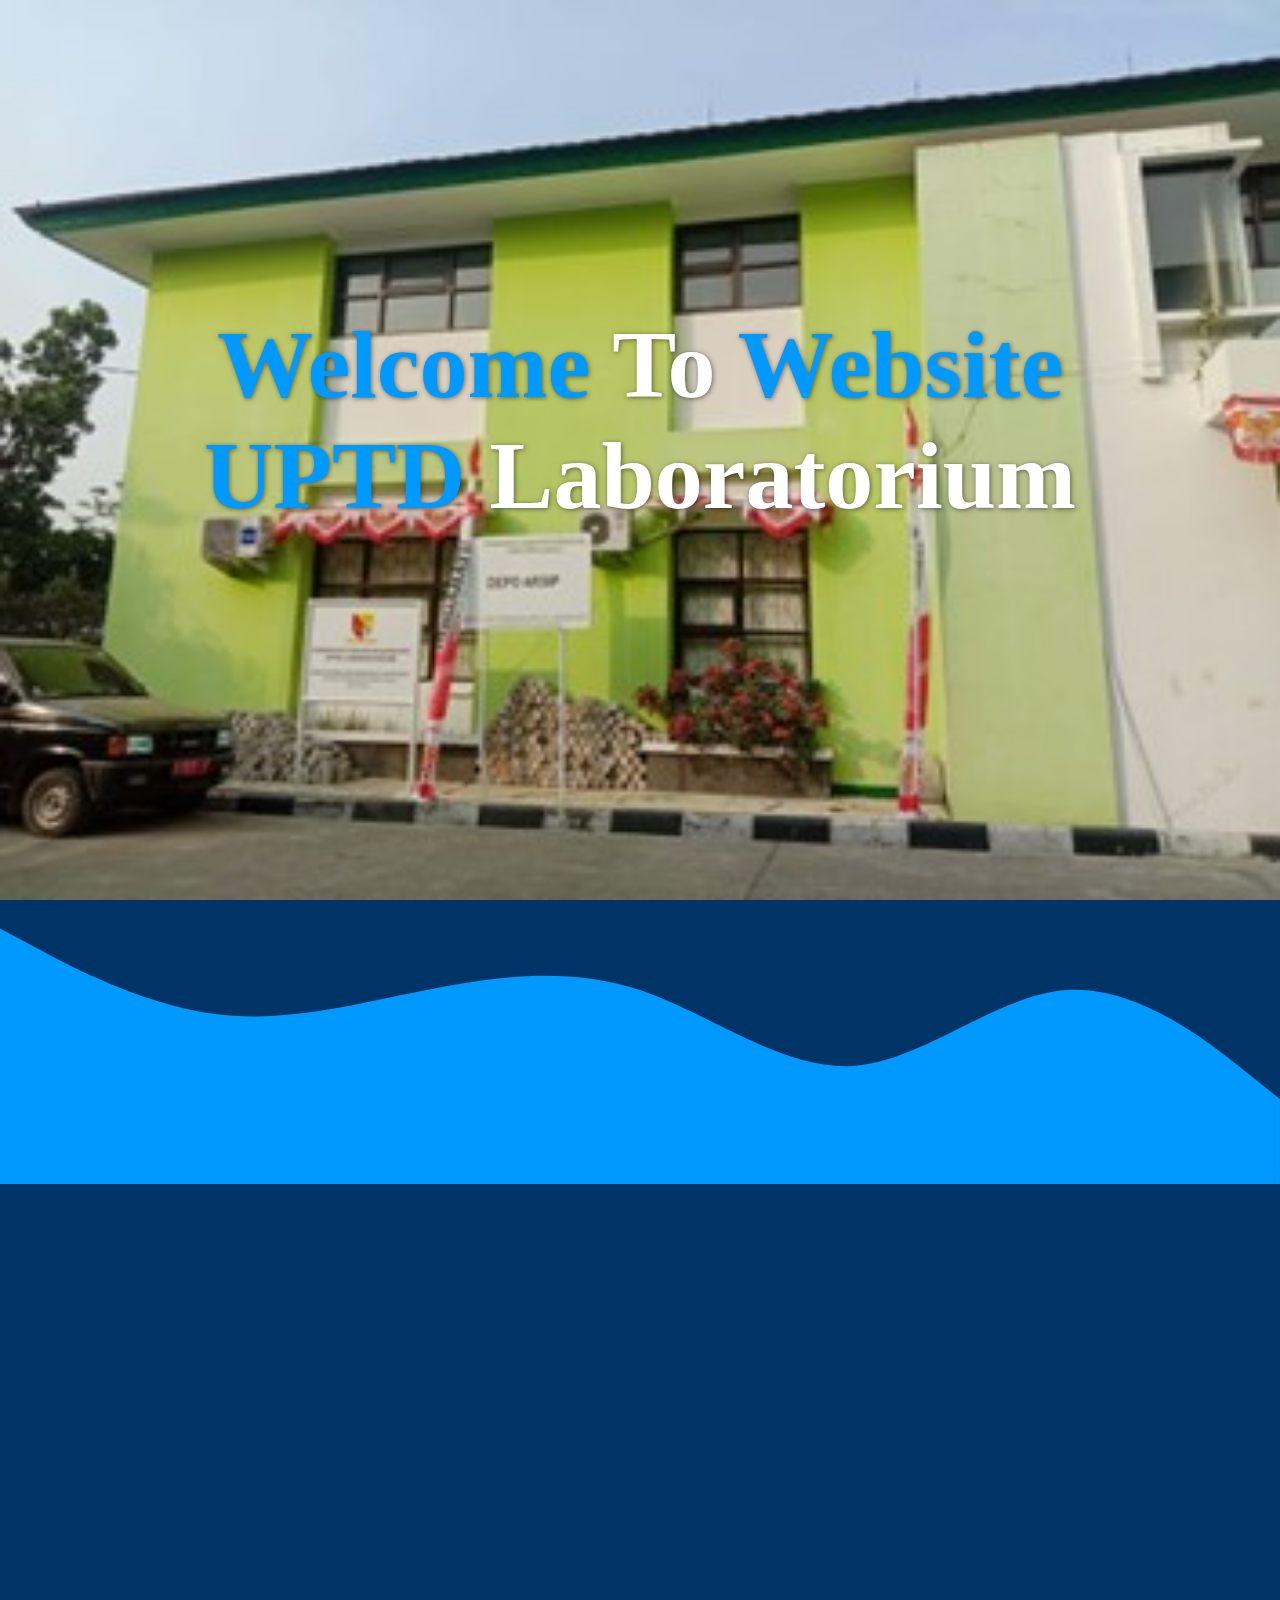
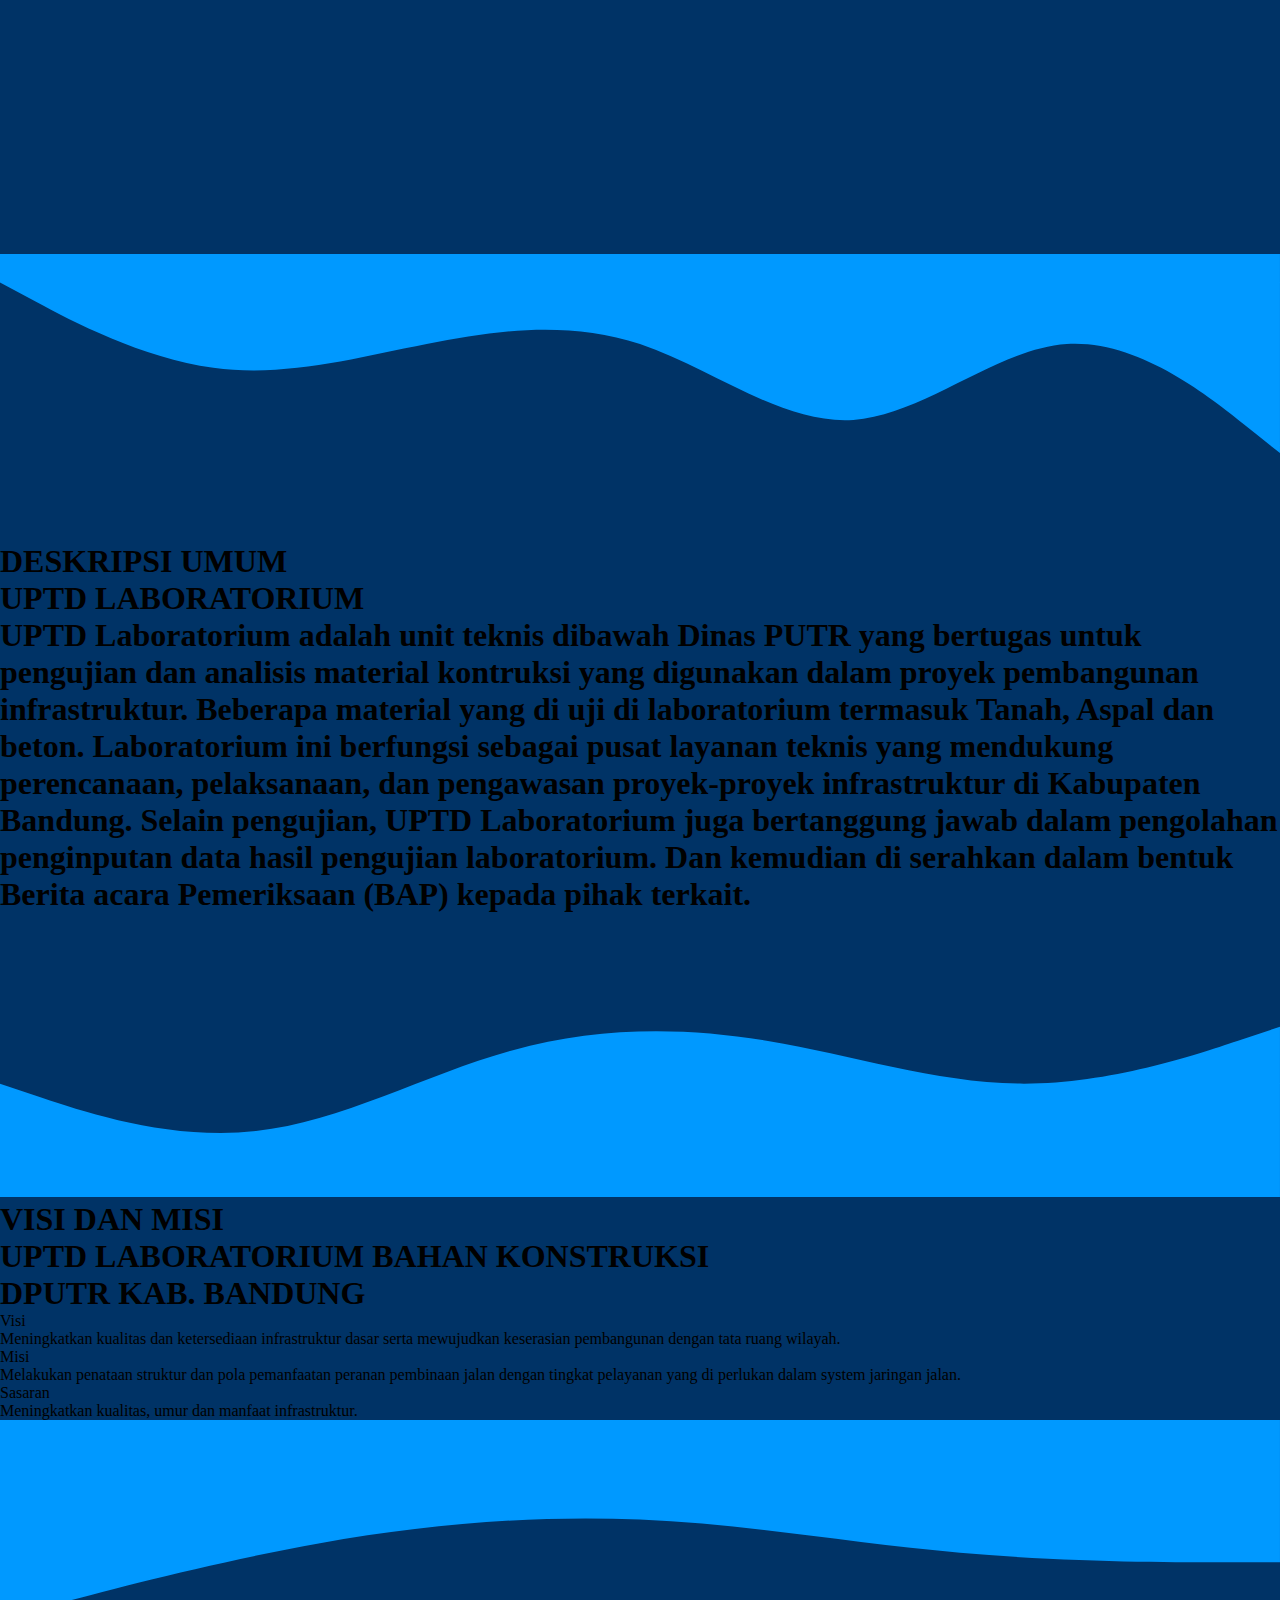
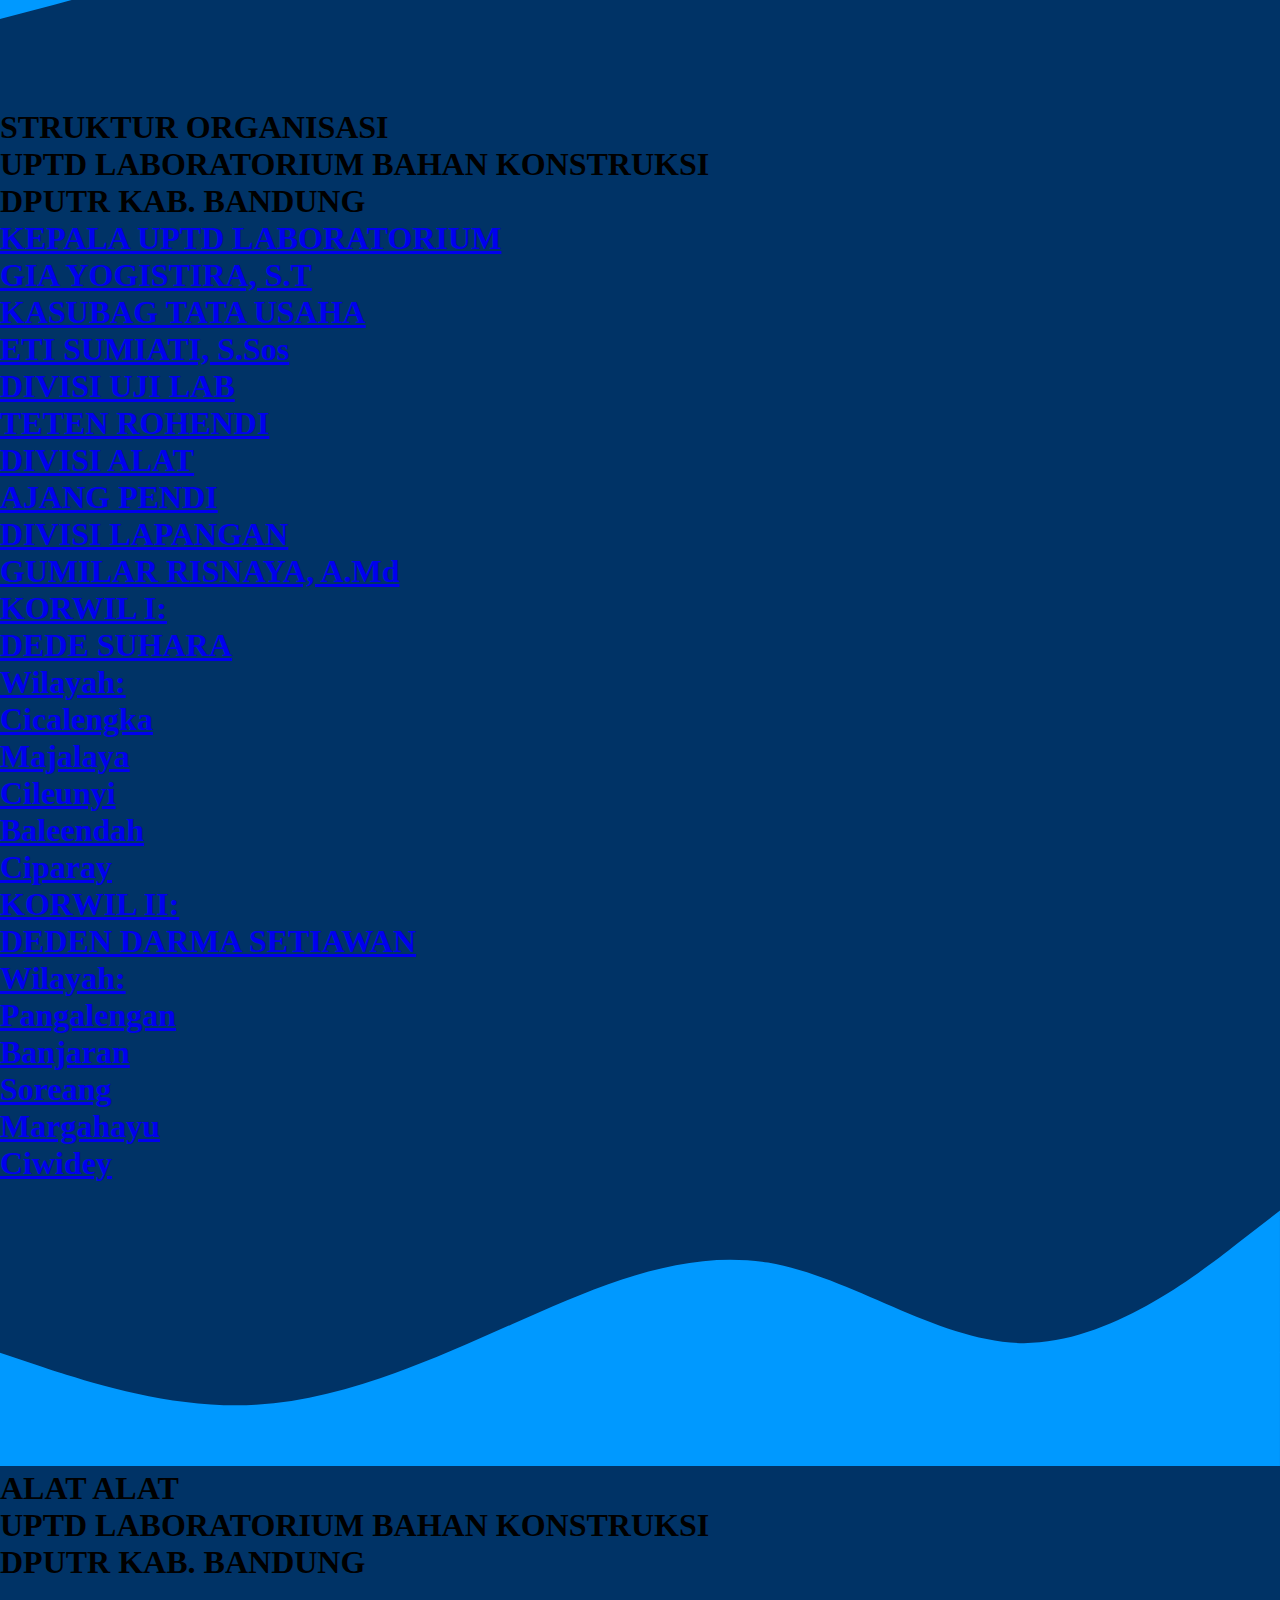
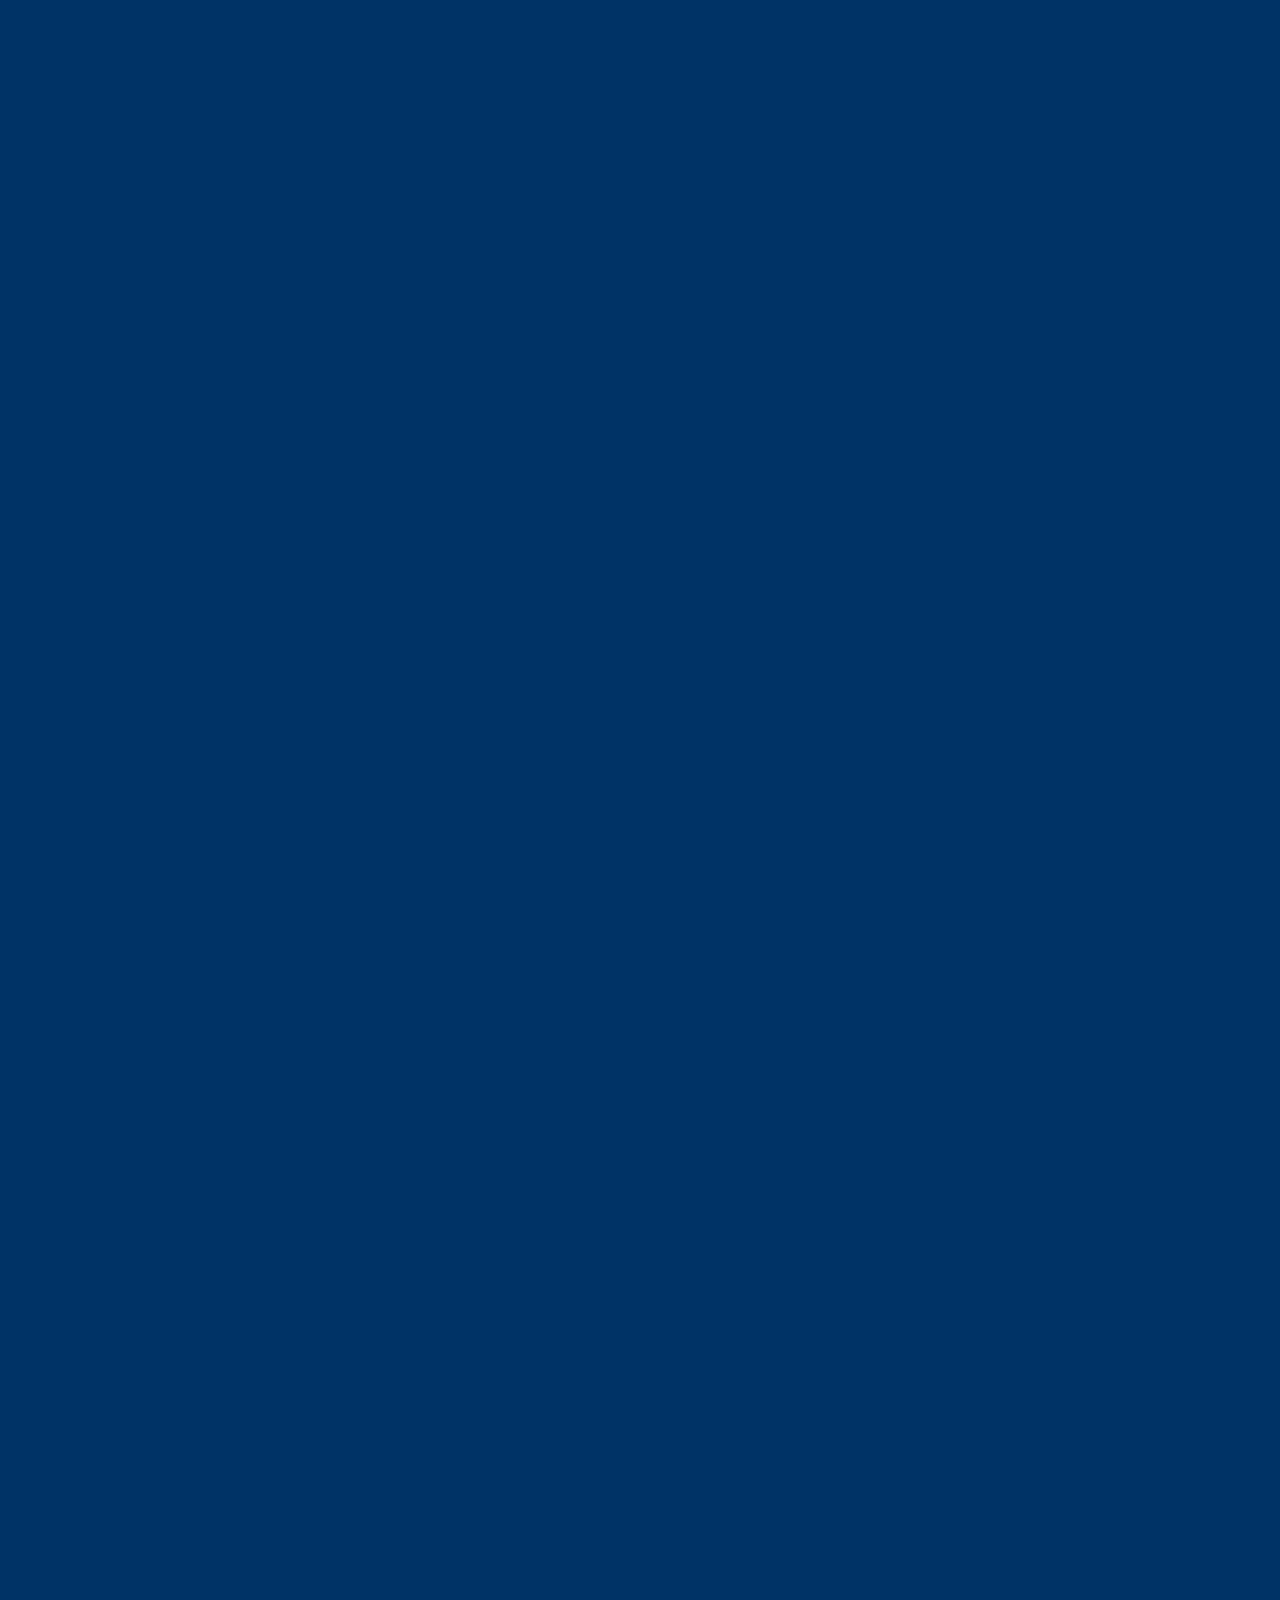
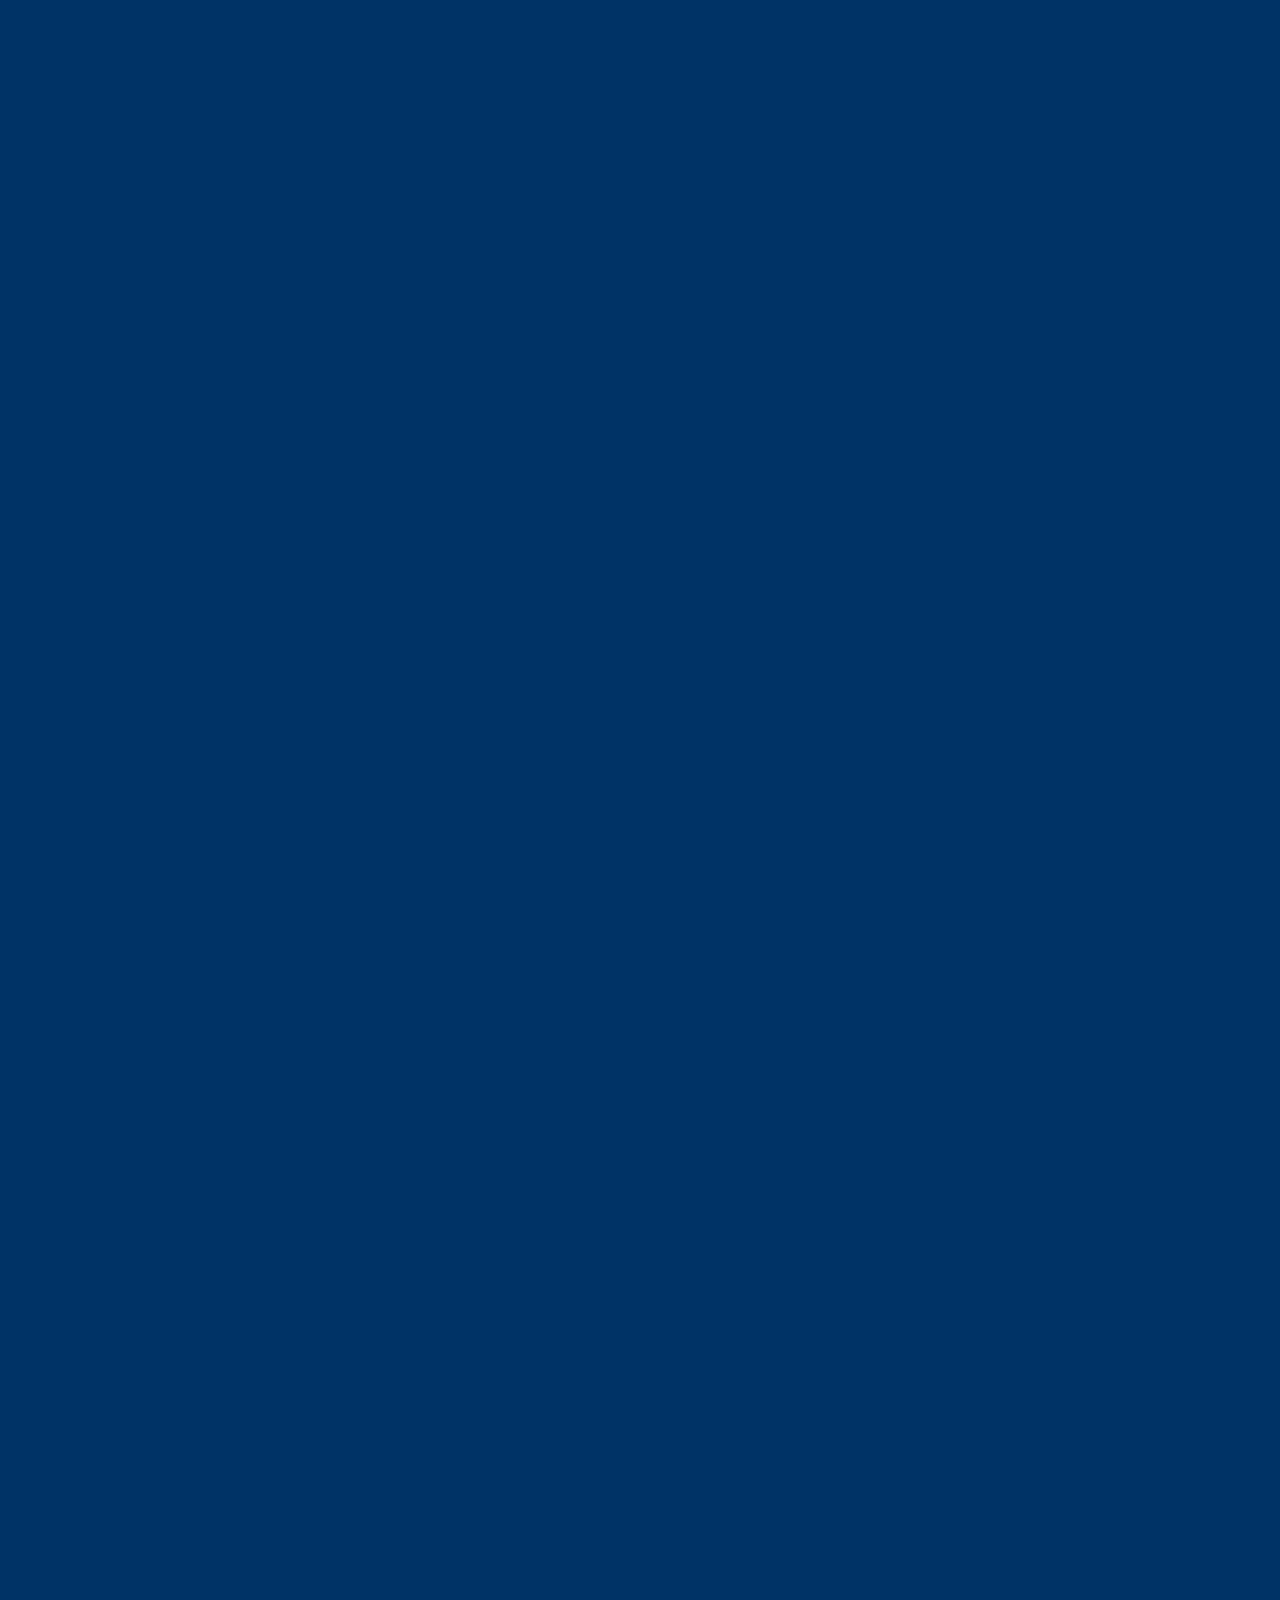
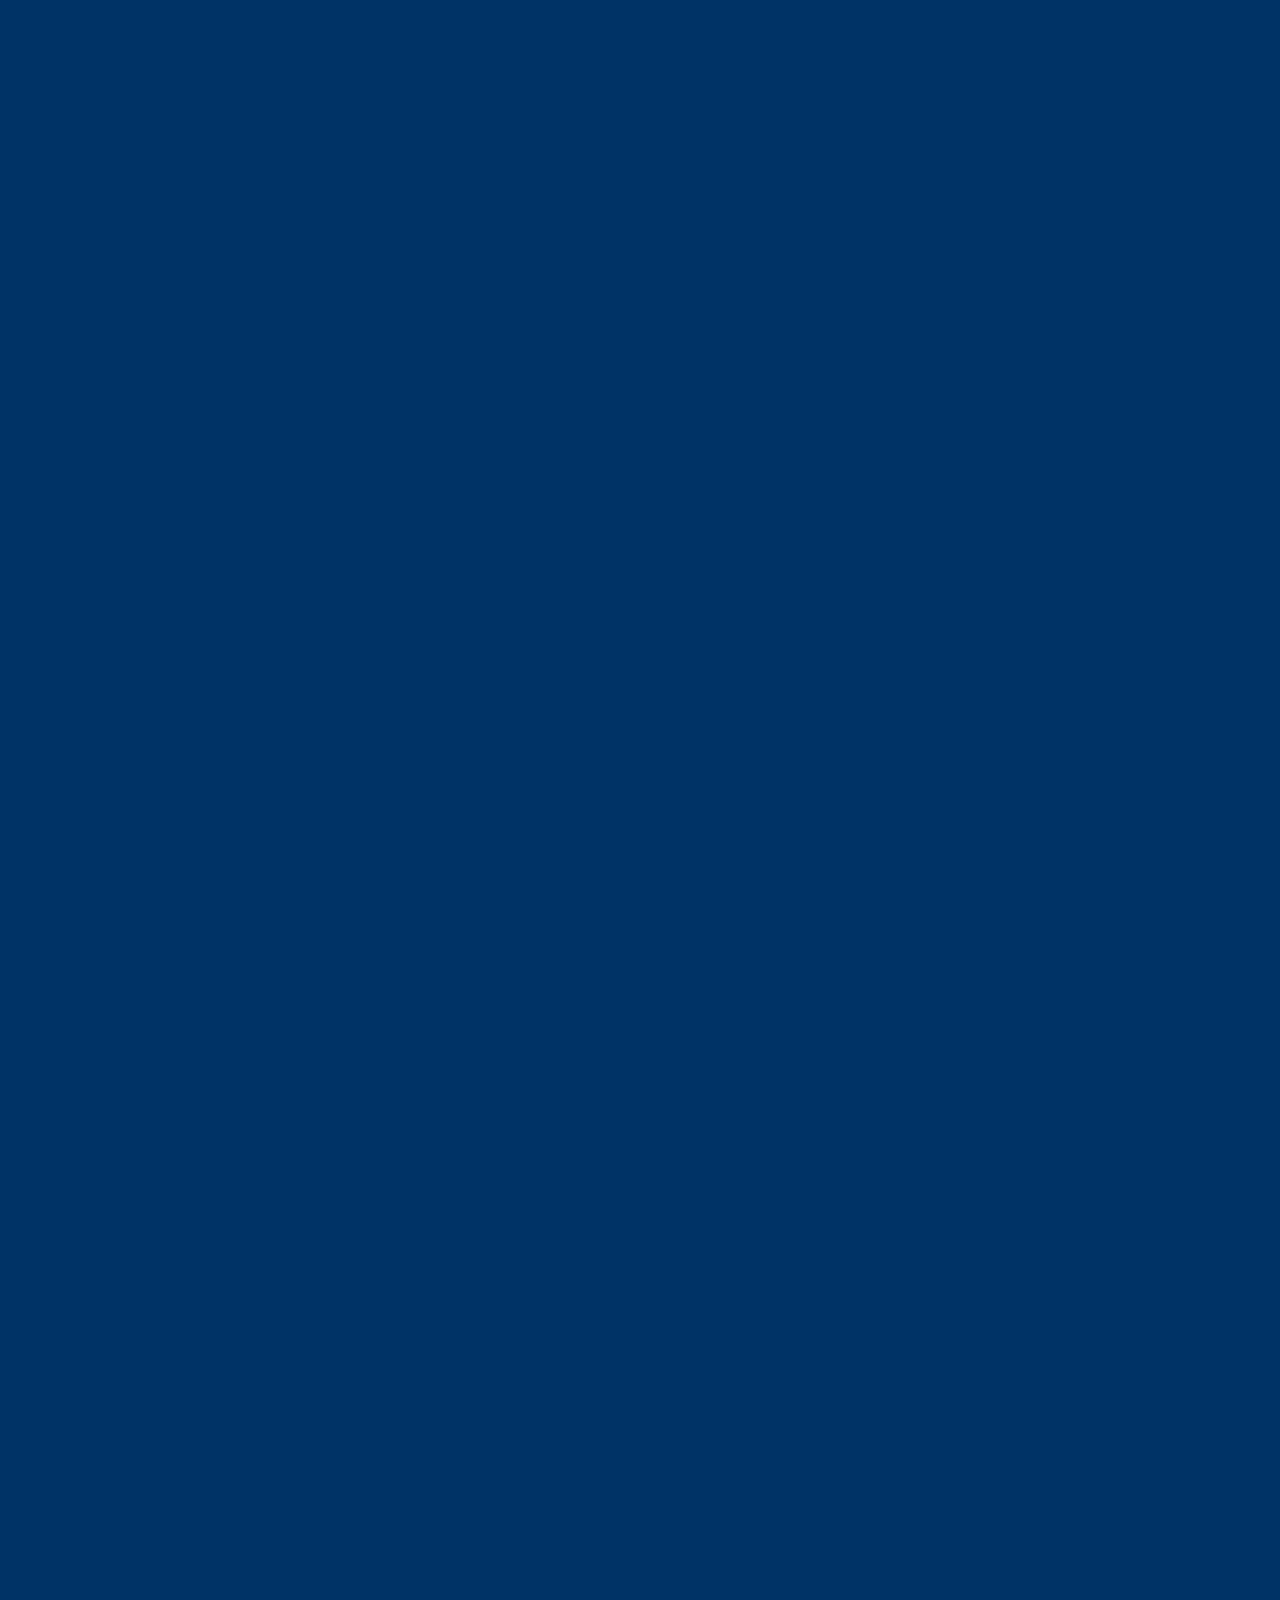
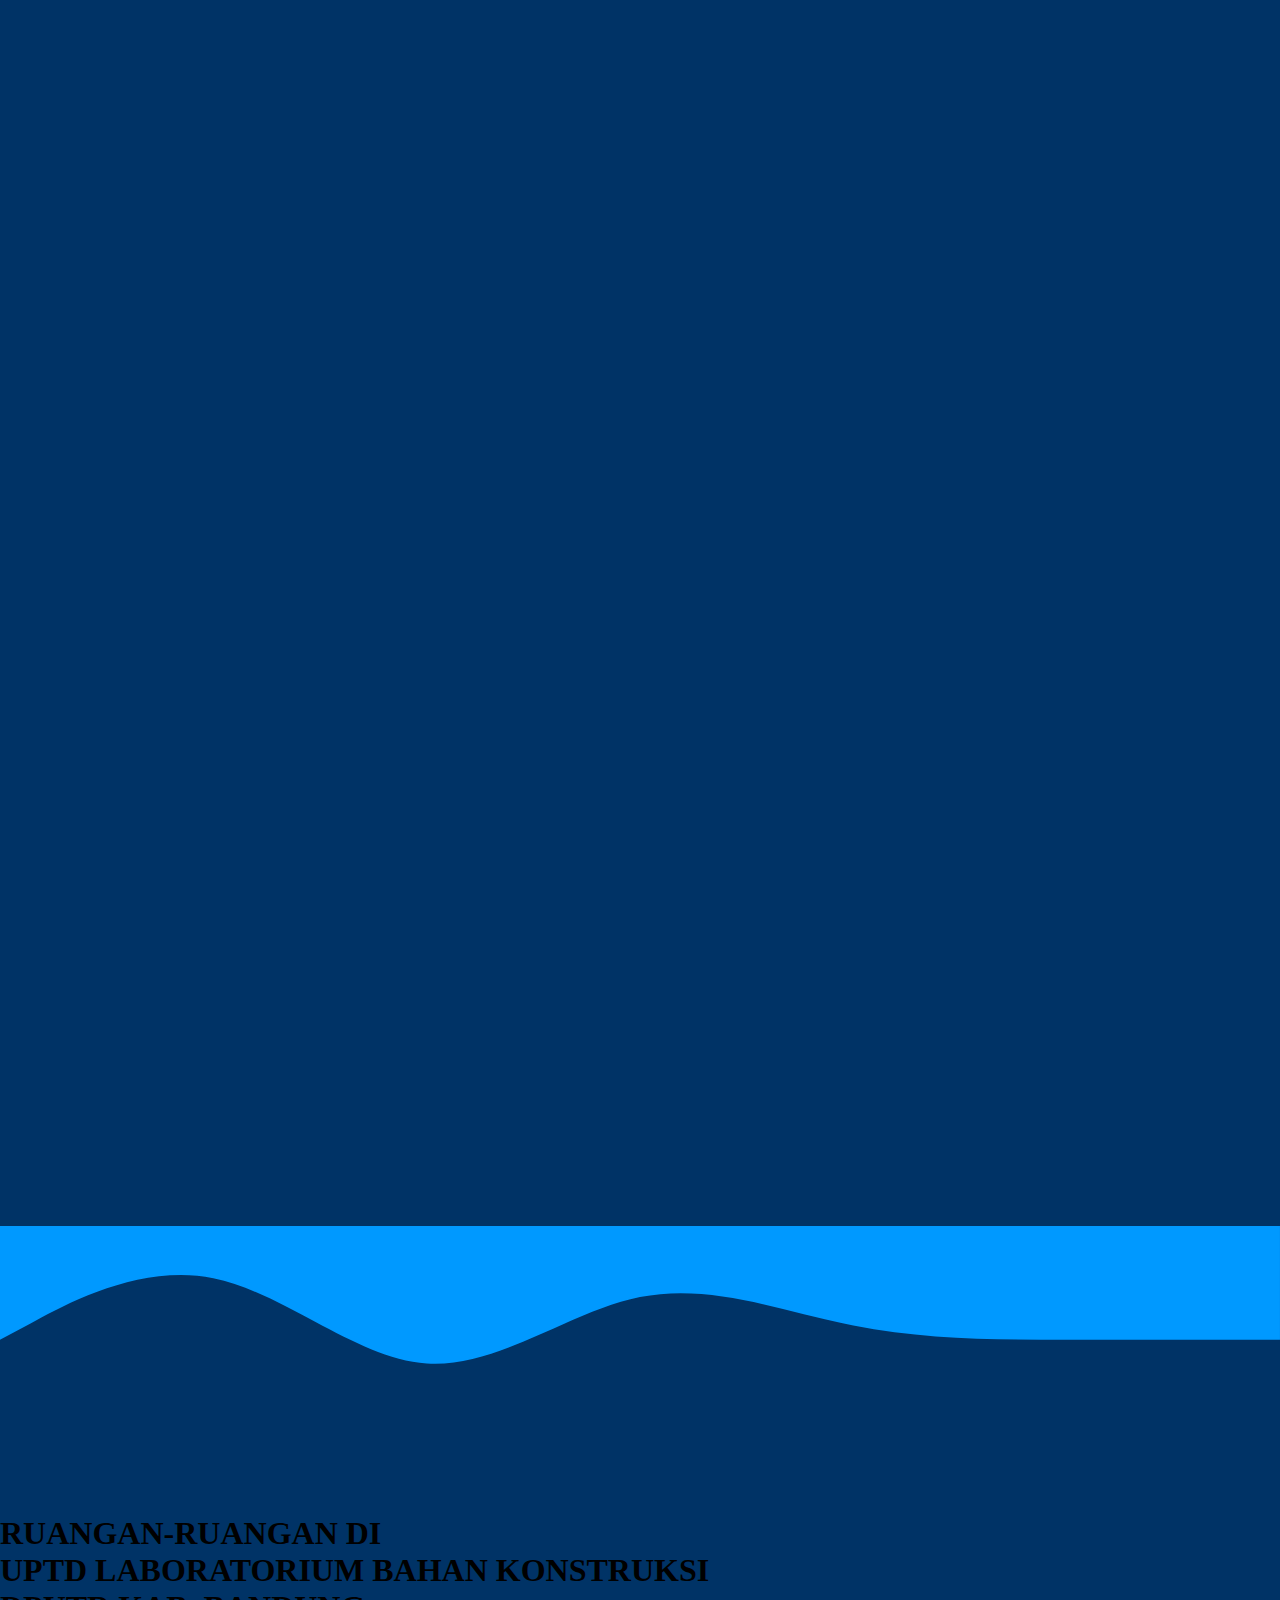
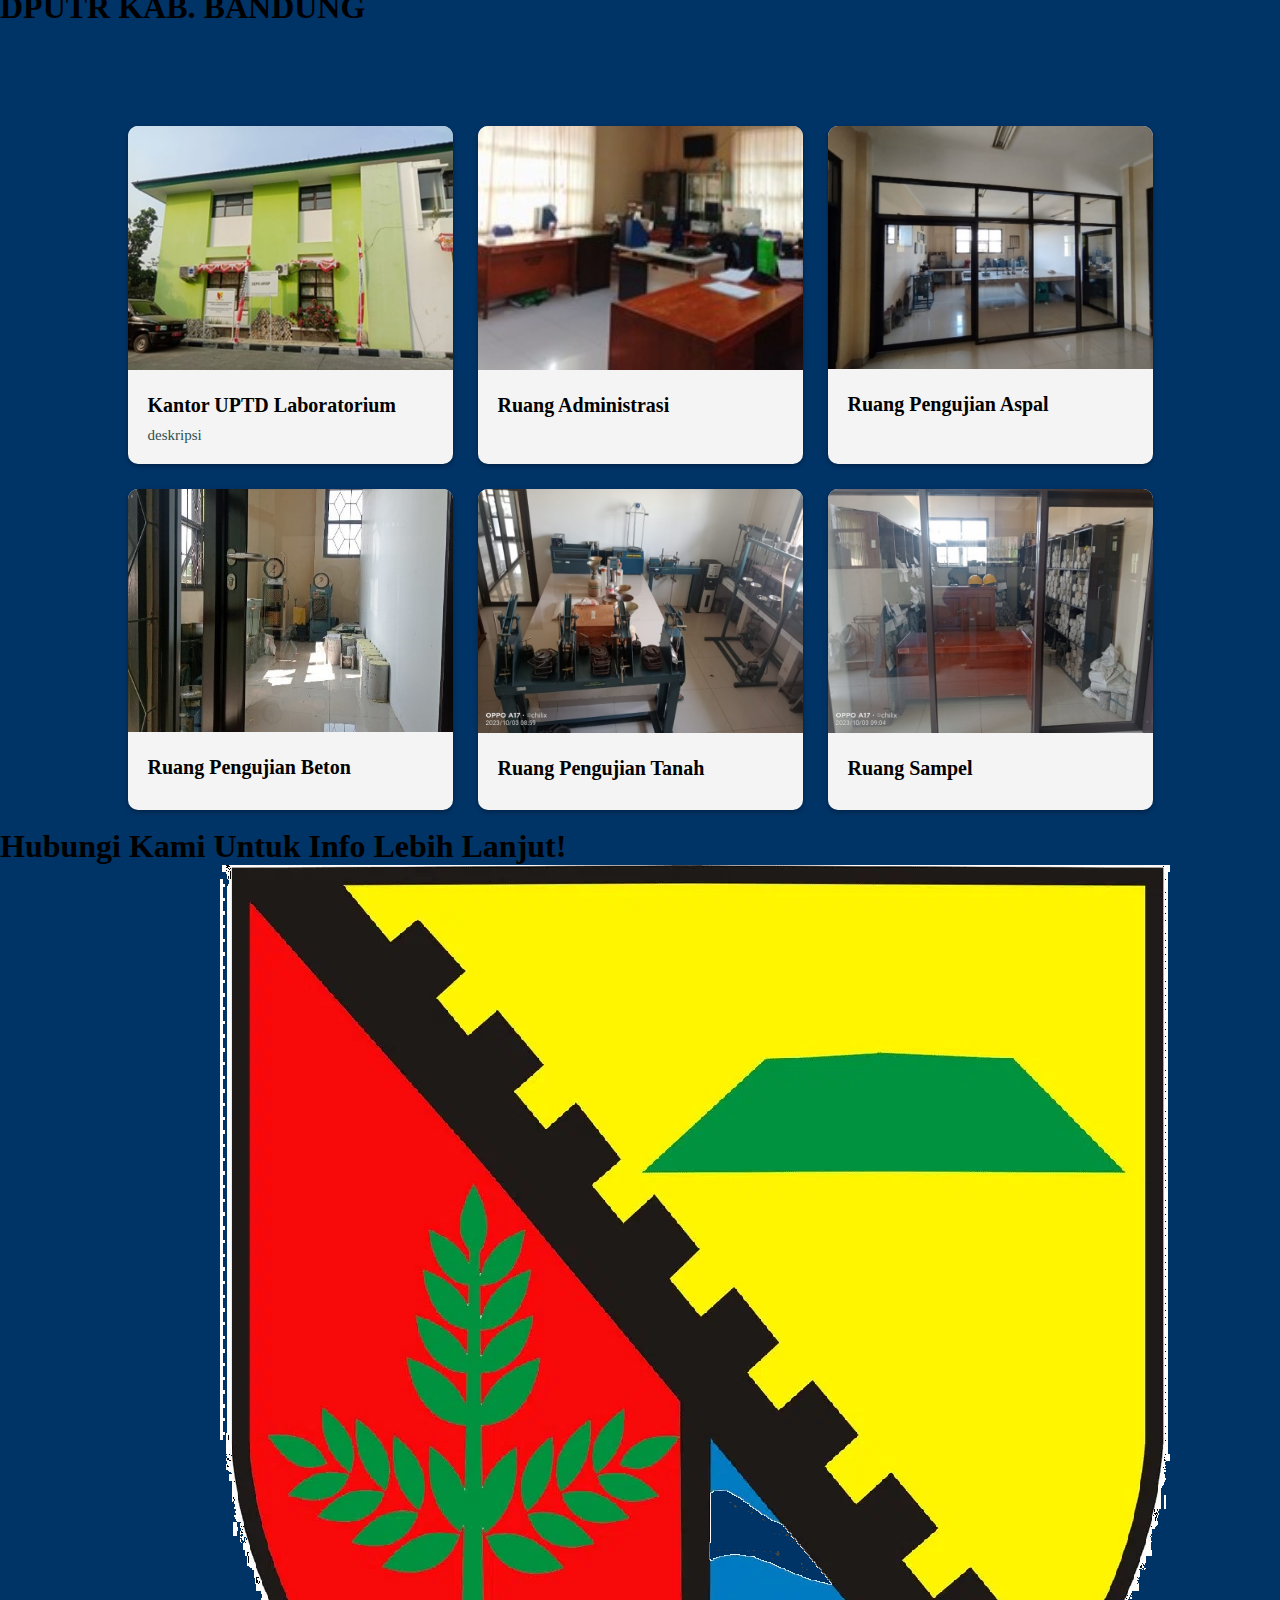
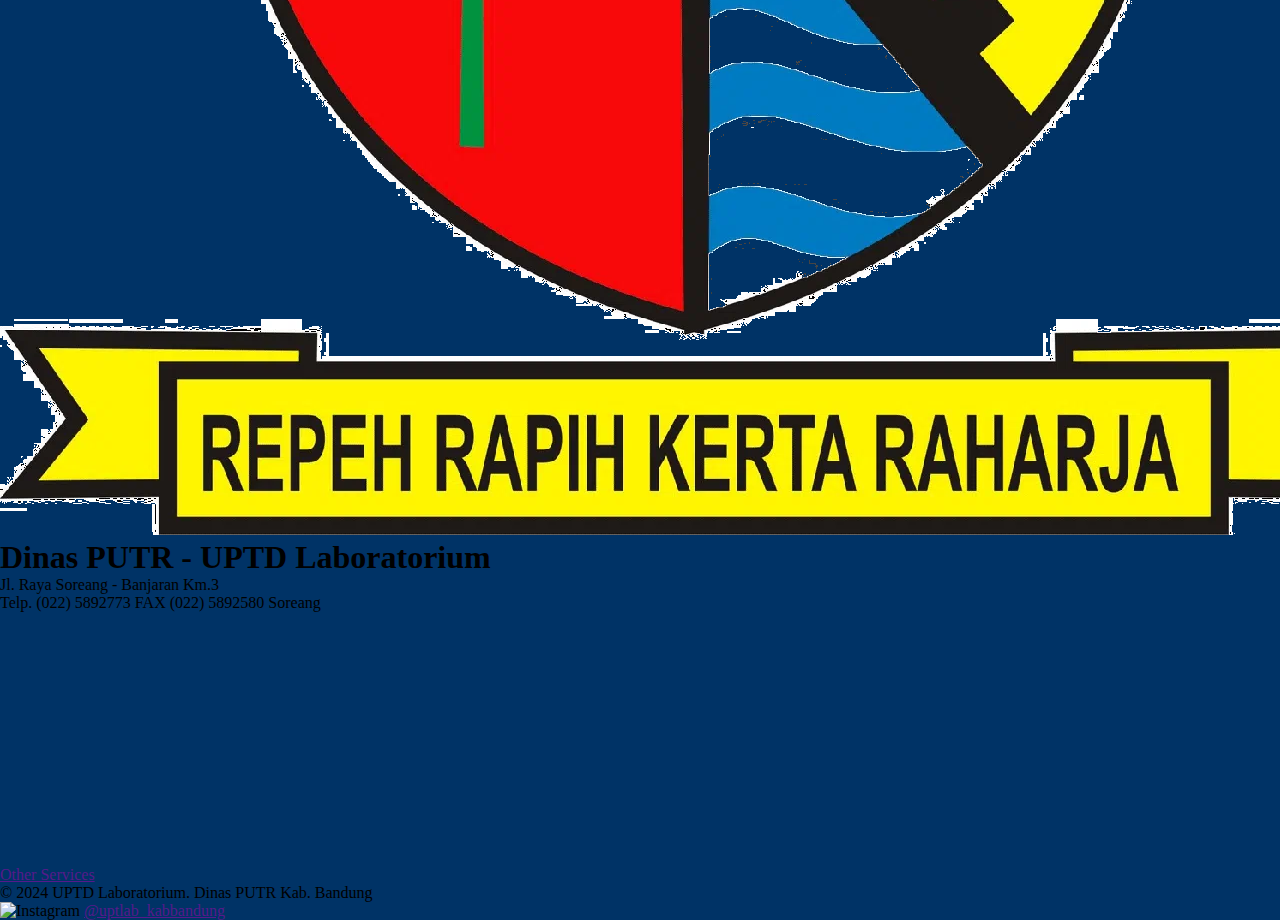
==== index.html @ dc34a07f "commit ke1" ====
<!DOCTYPE html>
<html>
<head>
  <meta charset="utf-8">
  <meta name="viewport" content="width=device-width">
  <title>Halaman Home UPTD Laboratorium</title>
  <link href="style.css" rel="stylesheet" type="text/css" />
  <script src="https://cdn.tailwindcss.com"></script>
  <link rel="stylesheet" href="https://unpkg.com/aos@next/dist/aos.css"/>
</head>

<body>

<header class="">
  <div class="content-container" id="Home"></div>
    <section class="header" id="header">
        <img src="img/kantor uptd.jpg" alt="" class="header-img">
      <div class="header-text">
        <h1  class="header-title"> Welcome <span class="">To</span> Website <br>
            UPTD  <span class="">Laboratorium</span>
        </h1>
      </div>
</header>

<section class="mt-20"> <!-- sambutan kepala uptd -->
  <svg xmlns="http://www.w3.org/2000/svg" viewBox="0 0 1440 320">
    <path fill="#0099ff" fill-opacity="1" d="M0,32L40,53.3C80,75,160,117,240,128C320,139,400,117,480,101.3C560,85,640,75,720,101.3C800,128,880,192,960,186.7C1040,181,1120,107,1200,101.3C1280,96,1360,160,1400,192L1440,224L1440,320L1400,320C1360,320,1280,320,1200,320C1120,320,1040,320,960,320C880,320,800,320,720,320C640,320,560,320,480,320C400,320,320,320,240,320C160,320,80,320,40,320L0,320Z"></path>
  </svg>
  <div class="flex flex-col md:flex-row items-center bg-[#0099ff] p-4 md:pl-40 md:pr-40">
    <div class="img text-center mb-6 md:mb-0">
      <img class="w-44 md:w-64 mx-auto" src="uploads/pagia2.png" alt="Foto Kepala UPTD" data-aos="zoom-in" 
      data-aos-duration="1000">
      <div class="text-lg font-bold font-serif text-center bg-gray-300 p-4 mt-4" data-aos="fade-right" 
      data-aos-duration="1000">
        <h1>GIA YOGISTIRA, S.T</h1>
        <h1>KA. UPTD LABORATORIUM</h1>
      </div>
    </div>
    <div class="text md:ml-10 text-center md:text-left" data-aos="zoom-out" data-aos-duration="1000">
      <h1 class="md:w-[30rem] text-white text-lg font-serif">
        Selamat datang di website UPTD Laboratorium Kabupaten Bandung yang BERAKHLAK Akuntabel Kompeten Harmonis 
        Loyal Adaptif dan Kolaboratif. 
      </h1>
    </div>
  </div>
  <svg xmlns="http://www.w3.org/2000/svg" viewBox="0 0 1440 320">
    <path fill="#0099ff" fill-opacity="1" d="M0,32L40,53.3C80,75,160,117,240,128C320,139,400,117,480,101.3C560,85,640,75,720,101.3C800,128,880,192,960,186.7C1040,181,1120,107,1200,101.3C1280,96,1360,160,1400,192L1440,224L1440,0L1400,0C1360,0,1280,0,1200,0C1120,0,1040,0,960,0C880,0,800,0,720,0C640,0,560,0,480,0C400,0,320,0,240,0C160,0,80,0,40,0L0,0Z"></path>
  </svg>
</section>


<section class="py-8 px-4"> <!-- deskripsi umum -->
  <div class="border rounded-lg bg-gray-300 shadow-xl md:m-40 m-4 p-4 md:p-20 text-center">
    <h1 class="font-bold font-serif mt-4 mb-10 text-lg">DESKRIPSI UMUM <br> UPTD LABORATORIUM</h1>
    <h1 class="md:w-30 w-full text-justify font-semibold font-serif mx-auto">
      UPTD Laboratorium adalah unit teknis dibawah Dinas PUTR yang bertugas untuk pengujian dan analisis material 
      kontruksi yang digunakan dalam proyek pembangunan infrastruktur. Beberapa material yang di uji di laboratorium 
      termasuk Tanah, Aspal dan beton. Laboratorium ini berfungsi sebagai pusat layanan teknis yang mendukung perencanaan, pelaksanaan, dan pengawasan proyek-proyek infrastruktur di Kabupaten Bandung. Selain pengujian, UPTD Laboratorium juga bertanggung jawab dalam pengolahan penginputan data hasil pengujian laboratorium. Dan kemudian di serahkan dalam bentuk Berita acara Pemeriksaan (BAP) kepada pihak terkait.
    </h1>
  </div>
</section>

<section class=""> <!-- visi misi -->
  <svg class="" xmlns="http://www.w3.org/2000/svg" viewBox="0 0 1440 320"><path fill="#0099ff" d="M0,192L48,208C96,224,192,256,288,245.3C384,235,480,181,576,154.7C672,128,768,128,864,144C960,160,1056,192,1152,192C1248,192,1344,160,1392,144L1440,128L1440,320L1392,320C1344,320,1248,320,1152,320C1056,320,960,320,864,320C768,320,672,320,576,320C480,320,384,320,288,320C192,320,96,320,48,320L0,320Z"></path></svg>
  <div class="bg-[#0099ff]">
  <div class="text-center text-white font-semibold font-serif text-xl pt-[3rem]">
    <h1>VISI DAN MISI</h1>
    <h1>UPTD LABORATORIUM BAHAN KONSTRUKSI</h1>
    <h1>DPUTR KAB. BANDUNG</h1>
  </div>
  <div class="mt-[20px]">
    <div class="flex text-white font-serif text-lg justify-center">
      <p class="m-[70px]">Visi</p>
      <p class="bg-gray-300 m-[30px] text-black rounded-lg w-[50%] p-[20px]">
        Meningkatkan kualitas dan ketersediaan infrastruktur dasar serta mewujudkan keserasian pembangunan 
        dengan tata ruang wilayah.
      </p>
    </div>
    <div class="flex text-white font-serif text-lg justify-center">
      <p class="m-[70px]">Misi</p>
      <p class="bg-gray-300 m-[30px] text-black rounded-lg w-[50%] p-[20px]">
        Melakukan penataan struktur dan pola pemanfaatan peranan pembinaan jalan dengan tingkat pelayanan yang di perlukan dalam system jaringan jalan.
      </p>
    </div>
    <div class="flex text-white font-serif text-lg justify-center">
      <p class="m-[55px]">Sasaran</p>
      <p class="bg-gray-300 m-[30px] text-black rounded-lg w-[50%] p-[20px]">
        Meningkatkan kualitas, umur dan manfaat infrastruktur.
      </p>
    </div>
  </div>
  </div>
  <svg xmlns="http://www.w3.org/2000/svg" viewBox="0 0 1440 320"><path fill="#0099ff" fill-opacity="1" d="M0,224L60,208C120,192,240,160,360,138.7C480,117,600,107,720,112C840,117,960,139,1080,149.3C1200,160,1320,160,1380,160L1440,160L1440,0L1380,0C1320,0,1200,0,1080,0C960,0,840,0,720,0C600,0,480,0,360,0C240,0,120,0,60,0L0,0Z"></path></svg>
</section>

<section id="struktur">
  <div class="text-gray-300 font-serif">
    <div class="font-bold text-xl text-center">
      <h1>STRUKTUR ORGANISASI</h1>
      <h1>UPTD LABORATORIUM BAHAN KONSTRUKSI</h1>
      <h1>DPUTR KAB. BANDUNG</h1>
    </div>
    
    <a href="about.html?id=1">
      <div class="border text-center my-8 p-6 bg-[#003366] hover:bg-sky-800 shadow-xl w-full md:w-1/2 lg:w-1/3 mx-auto"> 
        <h1 class="font-semibold text-sm">KEPALA UPTD LABORATORIUM</h1>
        <h1 class="font-bold text-lg">GIA YOGISTIRA, S.T</h1>
      </div>
    </a>

    <a href="about.html?id=2">
      <div class="border text-center my-8 p-6 bg-[#003366] hover:bg-sky-800 shadow-xl w-full md:w-1/2 lg:w-1/3 mx-auto">
        <h1 class="font-semibold text-sm">KASUBAG TATA USAHA</h1>
        <h1 class="font-bold text-lg">ETI SUMIATI, S.Sos</h1>
      </div>
    </a>

    <div class="flex flex-wrap justify-center gap-4">
      <a href="about.html?id=3">
        <div class="border text-center p-6 bg-[#003366] hover:bg-sky-800 shadow-xl w-40 sm:w-56 md:w-64">
          <h1 class="font-semibold text-sm">DIVISI UJI LAB</h1>
          <h1 class="font-bold text-lg">TETEN ROHENDI</h1>
        </div>
      </a>
      <a href="about.html?id=4">
        <div class="border text-center p-6 bg-[#003366] hover:bg-sky-800 shadow-xl w-40 sm:w-56 md:w-64">
          <h1 class="font-semibold text-sm">DIVISI ALAT</h1>
          <h1 class="font-bold text-lg">AJANG PENDI</h1>
        </div>
      </a>
    </div>

    <div class="flex flex-wrap justify-center gap-4 my-8">
      <a href="about.html?id=5">
        <div class="border text-center p-6 bg-[#003366] hover:bg-sky-800 shadow-xl">
          <h1 class="font-semibold text-sm">DIVISI LAPANGAN</h1>
          <h1 class="font-bold text-lg">GUMILAR RISNAYA, A.Md</h1>
        </div>
      </a>
    </div>

    <div class="grid grid-cols-1 sm:grid-cols-2 my-8 justify-items-center">
      <a href="about.html?id=6">
        <div class="border text-center p-6 bg-[#003366] hover:bg-sky-800 shadow-xl w-full sm:w-56 md:w-64 lg:w-[20rem]">
          <h1 class="font-bold">KORWIL I:</h1>
          <h1 class="font-bold text-lg">DEDE SUHARA</h1>
          <h1 class="font-semibold">Wilayah:</h1>
          <h1>Cicalengka</h1>
          <h1>Majalaya</h1>
          <h1>Cileunyi</h1>
          <h1>Baleendah</h1>
          <h1>Ciparay</h1>
        </div>
      </a>
      <a href="about.html?id=7">
        <div class="border text-center p-6 bg-[#003366] hover:bg-sky-800 shadow-xl w-full sm:w-56 md:w-64 lg:w-[20rem]">
          <h1 class="font-bold">KORWIL II:</h1>
          <h1 class="font-bold text-lg">DEDEN DARMA SETIAWAN</h1>
          <h1 class="font-semibold">Wilayah:</h1>
          <h1>Pangalengan</h1>
          <h1>Banjaran</h1>
          <h1>Soreang</h1>
          <h1>Margahayu</h1>
          <h1>Ciwidey</h1>
        </div>
      </a>
    </div>
  </div>

  <svg xmlns="http://www.w3.org/2000/svg" viewBox="0 0 1440 320"><path fill="#0099ff" fill-opacity="1" d="M0,192L48,208C96,224,192,256,288,250.7C384,245,480,203,576,160C672,117,768,75,864,90.7C960,107,1056,181,1152,181.3C1248,181,1344,107,1392,69.3L1440,32L1440,320L1392,320C1344,320,1248,320,1152,320C1056,320,960,320,864,320C768,320,672,320,576,320C480,320,384,320,288,320C192,320,96,320,48,320L0,320Z"></path></svg>
</section>

<section class="font-serif bg-[#0099ff] pb-[2rem]" id="alat">
    <div class="font-bold text-2xl text-center text-gray-300 pt-[3rem]">
      <h1>ALAT ALAT</h1>
      <h1>UPTD LABORATORIUM BAHAN KONSTRUKSI</h1>
      <h1>DPUTR KAB. BANDUNG</h1>
    </div>
    <!-- Container untuk daftar alat -->
    <div id="alat-container"></div>
  </section>
  
  <script>
    // Data alat dalam bentuk array objek
    const dataAlat = [
      { id: 1, nama: "Centrifuge Extractor Elektronik", img: "img/centrifuge.jpg", animasi: "fade-up" },
      { id: 2, nama: "Compression Machine", img: "img/compression.jpg", animasi: "fade-down" },
      { id: 3, nama: "Concrete Test Hammer", img: "img/concrete.jpg", animasi: "fade-up" },
      { id: 4, nama: "Core Drill Unversal", img: "img/cordrill.jpg", animasi: "fade-down" },
      { id: 5, nama: "Electric Sieve Shaker", img: "img/shaker.jpg", animasi: "fade-up" },
      { id: 6, nama: "Marshall Test", img: "img/marshall.jpg", animasi: "fade-down" },
      { id: 7, nama: "Dutch Cone Penetrometer", img: "img/sondirManual.jpg", animasi: "fade-up" },
      { id: 8, nama: "Speedy Moisture Tester", img: "img/speedy.jpg", animasi: "fade-down" }
    ];
  
    // Referensi ke elemen container
    const container = document.getElementById('alat-container');
  
    // Fungsi untuk menambahkan data alat ke HTML
    dataAlat.forEach((alat, index) => {
      // Buat elemen HTML untuk setiap alat
      const alatElement = document.createElement('a');
      alatElement.href = `alat.html?id=${alat.id}`;
      alatElement.innerHTML = `
        <div class="bg-yellow-700 hover:bg-yellow-600 p-6 ${index % 2 === 0 ? 'md:mr-[45rem]' : 'md:ml-[45rem]'} mt-8 flex m-4 shadow-2xl flex-col md:flex-row" 
             data-aos="${alat.animasi}" data-aos-duration="1000">
          ${index % 2 === 0 ? `
            <img src="${alat.img}" alt="${alat.nama}" class="w-[12rem] mx-auto md:mx-0">
            <h1 class="text-2xl md:text-3xl font-bold flex items-center pl-0 md:pl-[50px] text-gray-200 text-center md:text-left mt-4 md:mt-0">${alat.nama}</h1>
          ` : `
            <h1 class="text-2xl md:text-3xl font-bold flex items-center text-gray-200 text-center md:text-right pr-0 md:pr-[50px] mt-4 md:mt-0 md:ml-[7rem]">${alat.nama}</h1>
            <img src="${alat.img}" alt="${alat.nama}" class="w-[12rem] mx-auto md:mx-0">
          `}
        </div>
      `;
      // Tambahkan elemen alat ke dalam container
      container.appendChild(alatElement);
    });
  </script>
  <svg xmlns="http://www.w3.org/2000/svg" viewBox="0 0 1440 320"><path fill="#0099ff" fill-opacity="1" d="M0,128L40,106.7C80,85,160,43,240,58.7C320,75,400,149,480,154.7C560,160,640,96,720,80C800,64,880,96,960,112C1040,128,1120,128,1200,128C1280,128,1360,128,1400,128L1440,128L1440,0L1400,0C1360,0,1280,0,1200,0C1120,0,1040,0,960,0C880,0,800,0,720,0C640,0,560,0,480,0C400,0,320,0,240,0C160,0,80,0,40,0L0,0Z"></path></svg>

<section class="font-serif">
  <div class="font-bold text-2xl text-center text-gray-300 pt-[3rem]">
    <h1>RUANGAN-RUANGAN DI</h1>
    <h1>UPTD LABORATORIUM BAHAN KONSTRUKSI</h1>
    <h1>DPUTR KAB. BANDUNG</h1>
  </div>
  <div class="card-ruang">
    <div class="card">
     <img src="img/kantor uptd.jpg" alt="">
     <div class="card-content">
      <h1>Kantor UPTD Laboratorium</h1>
      <p>deskripsi</p>
     </div>
    </div>
    <div class="card">
      <img src="img/ruang administrasi.jpg" alt="">
      <div class="card-content">
       <h1>Ruang Administrasi</h1>
      </div>
    </div>
    <div class="card">
      <img src="img/ruang pengujian aspal.jpg" alt="">
      <div class="card-content">
       <h1>Ruang Pengujian Aspal</h1>
      </div>
    </div>
    <div class="card">
      <img src="img/ruang pengujian beton.jpg" alt="">
      <div class="card-content">
       <h1>Ruang Pengujian Beton</h1>
      </div>
    </div>
    <div class="card">
      <img src="img/ruang pengujian tanah.jpg" alt="">
      <div class="card-content">
       <h1>Ruang Pengujian Tanah</h1>
      </div>
    </div>
    <div class="card">
      <img src="img/ruang sample.jpg" alt="">
      <div class="card-content">
       <h1>Ruang Sampel</h1>
      </div>
    </div>
  </div>
</section>

<section id="sop"> <!-- sop dan prosedur pelayanan -->
  <div class="flex m-20 justify-center font-bold font-serif">
    <div class="bg-yellow-600 hover:bg-yellow-500 m-10 p-5 px-[100px] shadow-2xl text-xl" data-aos="flip-up" data-aos-duration="1000">
      <a href="pad.html" class="">SOP PAD</a>
    </div>
  </div>
</section>

<footer>
  <div class="font-serif">
    <!-- Bagian judul footer -->
    <div class="font-bold text-xl bg-yellow-600 p-4 text-center">
      <h1>Hubungi Kami Untuk Info Lebih Lanjut!</h1>
    </div>

    <!-- Bagian informasi kontak dan peta -->
    <div class="flex flex-col md:flex-row items-center mt-8 text-white">
      
      <!-- Kontak Dinas -->
      <div class="flex items-center mt-4 p-4 md:w-1/2">
        <img src="img/logo.webp" alt="Logo Dinas" class="w-16 h-16 md:w-20 md:h-20">
        <div class="ml-4">
          <h1 class="font-semibold">Dinas PUTR - UPTD Laboratorium</h1>
          <p class="text-sm">Jl. Raya Soreang - Banjaran Km.3 <br> Telp. (022) 5892773 FAX (022) 5892580 Soreang</p>
        </div>
      </div>

      <!-- Peta Google Maps -->
      <div class="mt-4 p-4 md:w-1/2 md:ml-10">
        <iframe 
          src="https://www.google.com/maps/embed?pb=!1m18!1m12!1m3!1d2053.909752759459!2d107.54260181970291!3d-7.032221725481774!2m3!1f0!2f0!3f0!3m2!1i1024!2i768!4f13.1!3m3!1m2!1s0x2e68ec3898815889%3A0x8488df50cdd399c1!2sDinas%20Pekerjaan%20Umum%20dan%20Tata%20Ruang%20Kabupaten%20Bandung!5e0!3m2!1sid!2sid!4v1725325503456!5m2!1sid!2sid" 
          width="100%" height="250" style="border:0;" allowfullscreen="" loading="lazy" 
          referrerpolicy="no-referrer-when-downgrade">
        </iframe>
      </div>
    </div>

    <!-- Bagian bawah footer -->
    <div class="ig flex flex-col md:flex-row items-center justify-between p-4 mt-8 bg-yellow-600 font-serif font-semibold">
      <a href="" class="text-white mb-2 md:mb-0">Other Services</a>
      <p class="text-sm">&copy; 2024 UPTD Laboratorium. Dinas PUTR Kab. Bandung</p>
      <div class="flex items-center">
        <img class="w-6 h-6 mr-2" src="https://png.pngtree.com/png-clipart/20180626/ourmid/pngtree-instagram-icon-instagram-logo-png-image_3584852.png" alt="Instagram">
        <a href="" class="text-white">@uptlab_kabbandung</a>
      </div>
    </div>
  </div>
</footer>


  <script src="script.js"></script>
  <script src="https://unpkg.com/aos@next/dist/aos.js"></script>
      <script>
        AOS.init();
      </script>
</body>

</html>
---- style.css ----
html {
    height: 100%;
    width: 100%;
  }
  
  * {
    margin: 0;
    padding: 0;
    box-sizing: border-box;
  }
  
  body {
   background-color: #003366;
      min-height: 100vh;
      background-size: cover;
      background-repeat: no-repeat;
      background-attachment: fixed;
  }
  
  .header {
    width: 100%;
    height: 100vh;
  }
  
  .header-img {
    position: absolute;
    width: 100%;
    height: 100%;
  }
  
  .header-text {
    position: relative;
    display: flex;
    align-items: center;
    justify-content: center;
    height: 100%;
    color: rgb(0, 153, 255);
    text-shadow: 1px 1px 5px rgba(0, 0, 0, 0.5); 
    font-family: serif;
    padding-bottom: 60px;
  }
  
  .header-title {
    font-size: 6rem;
    font-weight: bold;
    text-align: center;
  }
  
  .header-title span {
    color: white;
  }
  
  .card-ruang {
    display: flex;
    justify-content: center;
    flex-wrap: wrap;
    gap: 25px;
    margin-top: 100px;
  }
  
  .card {
    width: 325px;
    background-color: #f4f4f4;
    border-radius: 10px;
    box-shadow: 0px 2px 4px rgba(0, 0, 0, 0.3);
    overflow: hidden;
    transition: transform 0.6s ease;
  }
  
  .card:hover {
    transform: translateY(-20px);
  }
  
  .card img {
    width: 100%;
    height: auto;
    object-fit: cover;
  }
  
  .card-content {
    padding: 20px;
  }
  
  .card-content h1{
    font-size: 20px;
    margin-bottom: 10px;
  }
  
  .card-content p{
    font-size: 15px;
    color: darkslategrey;
  }
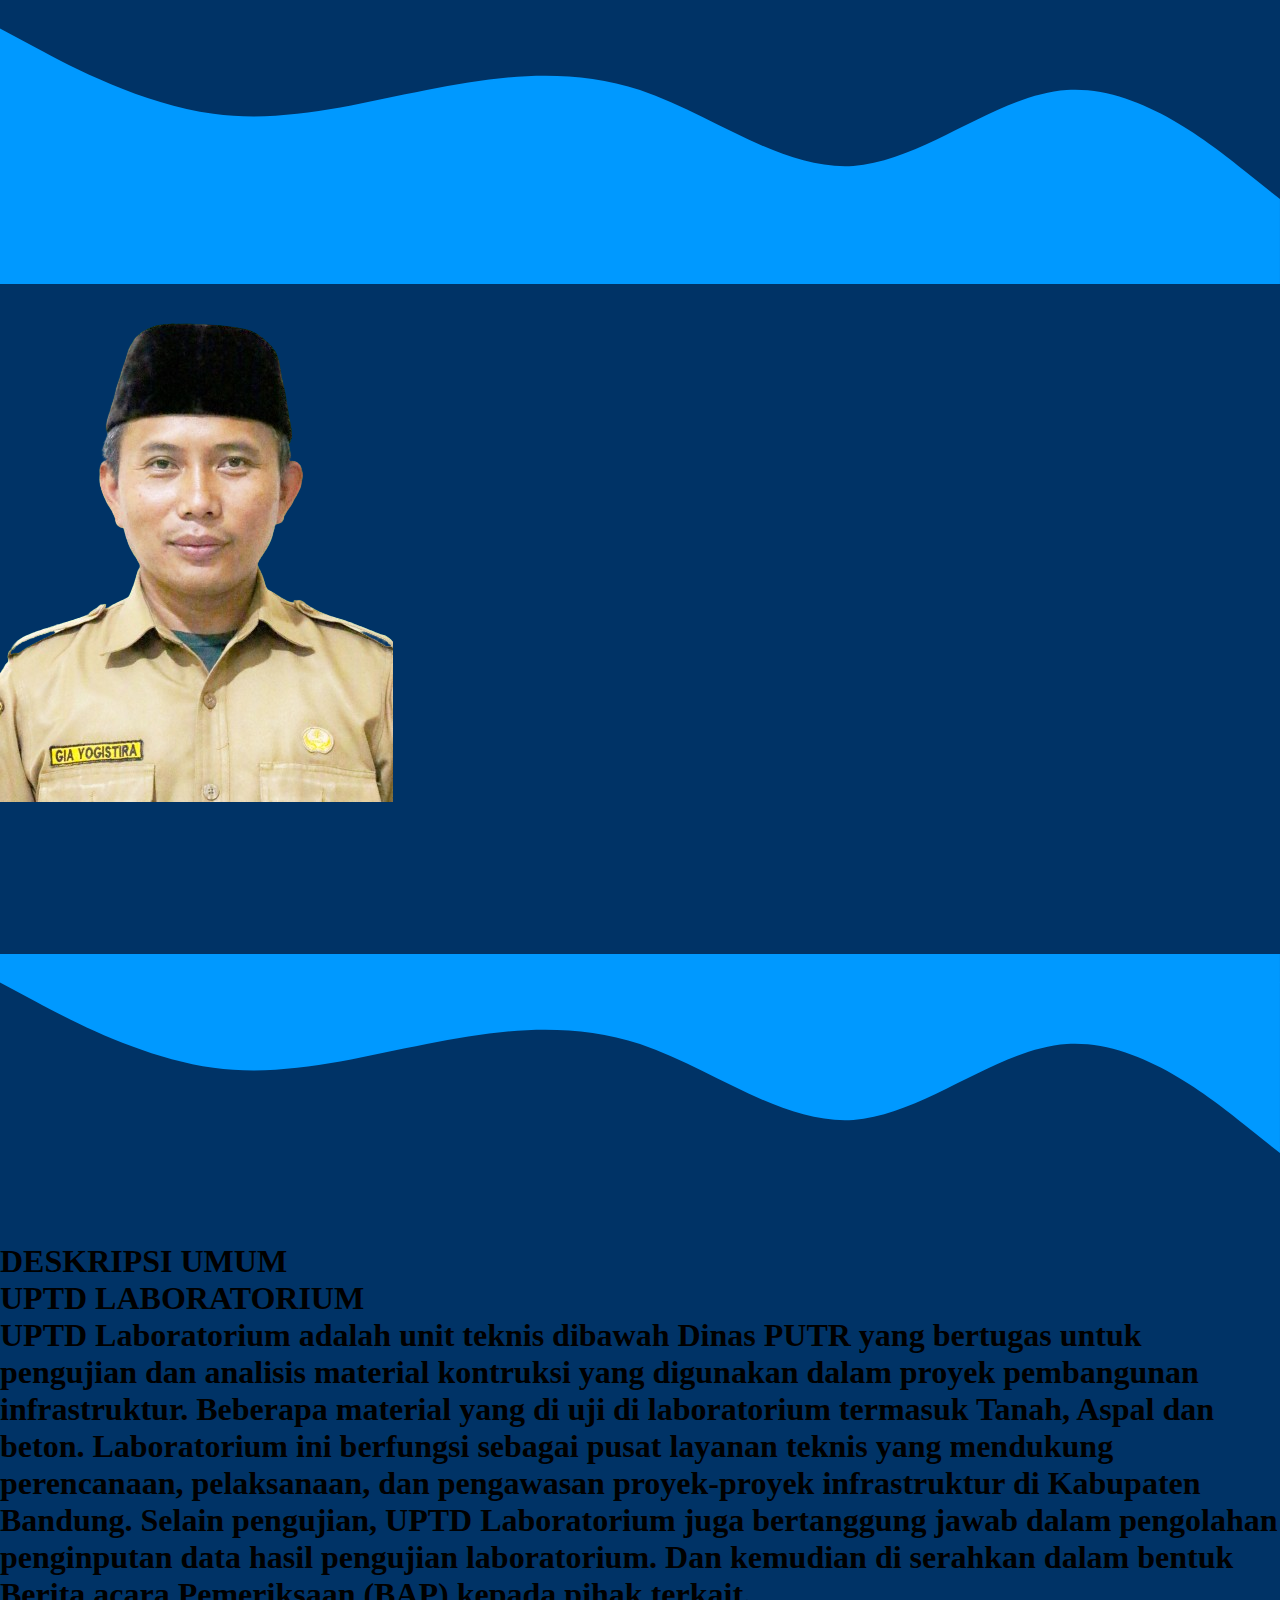
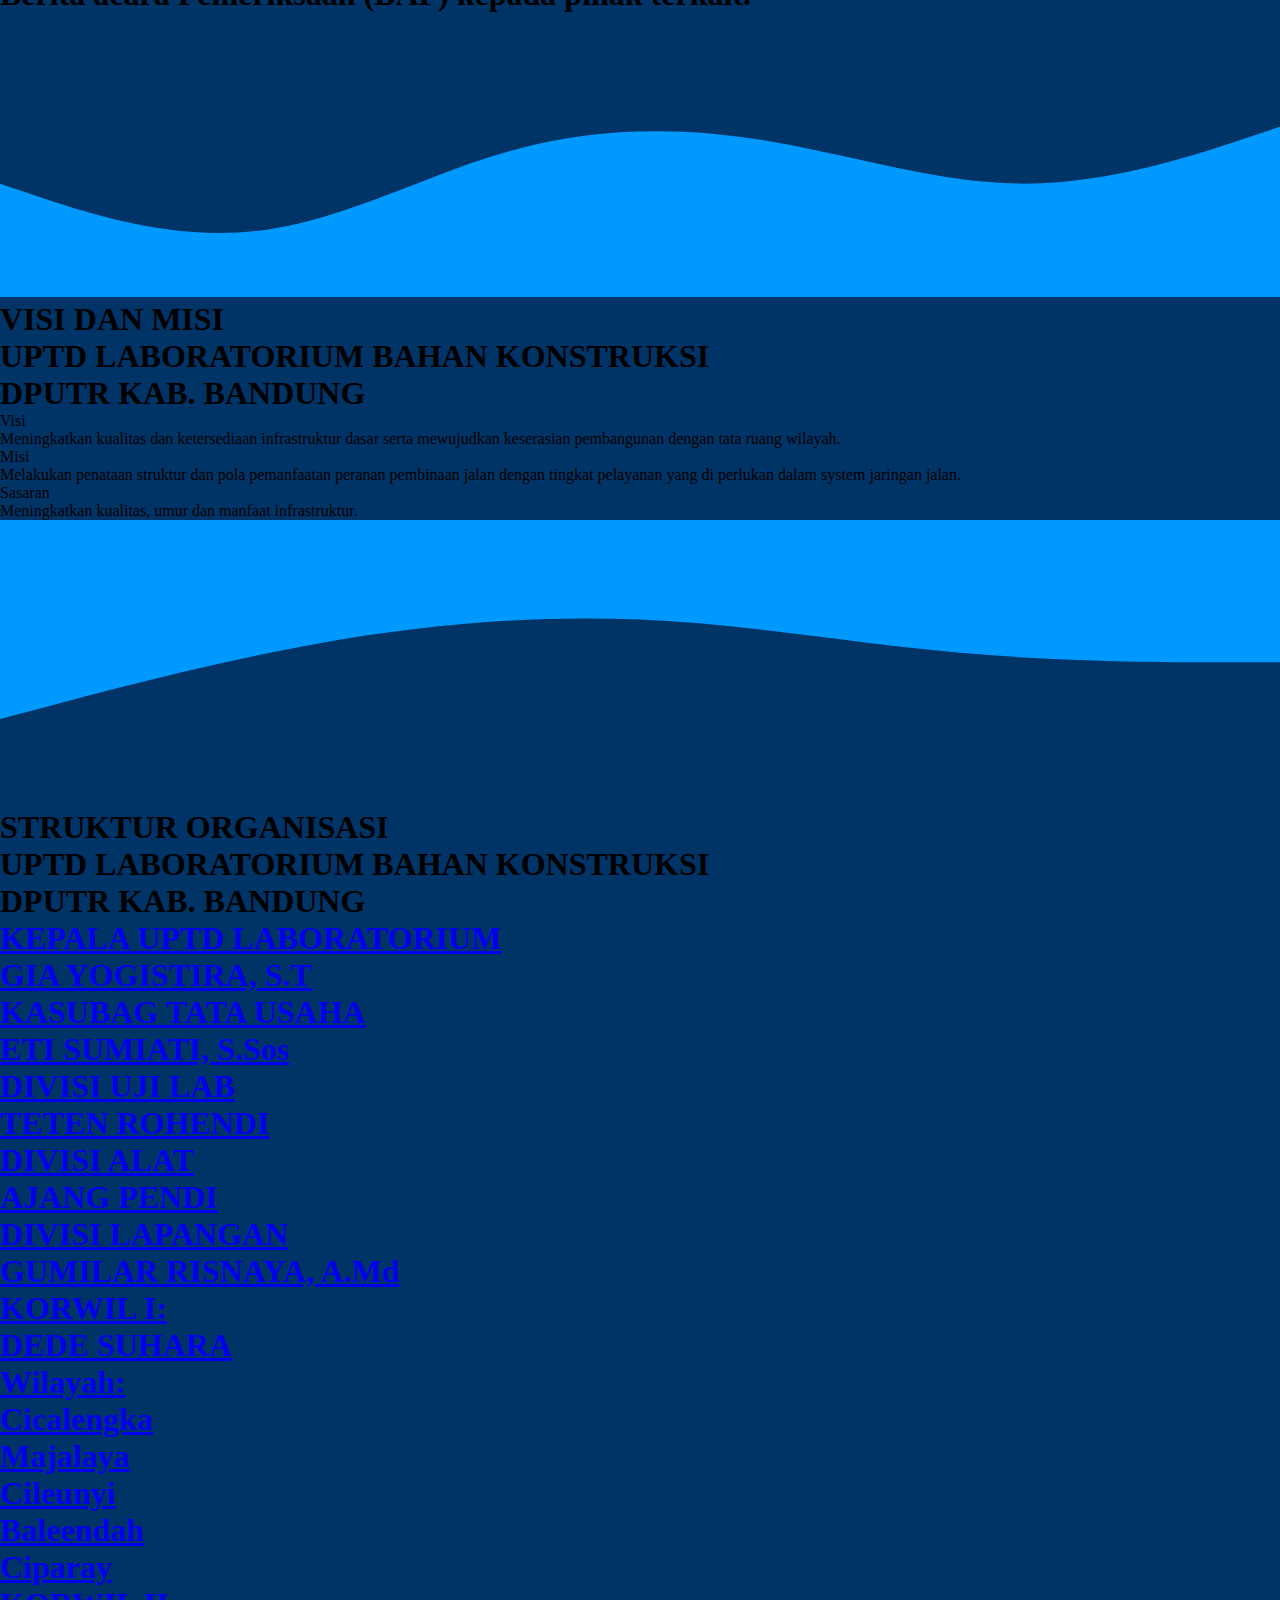
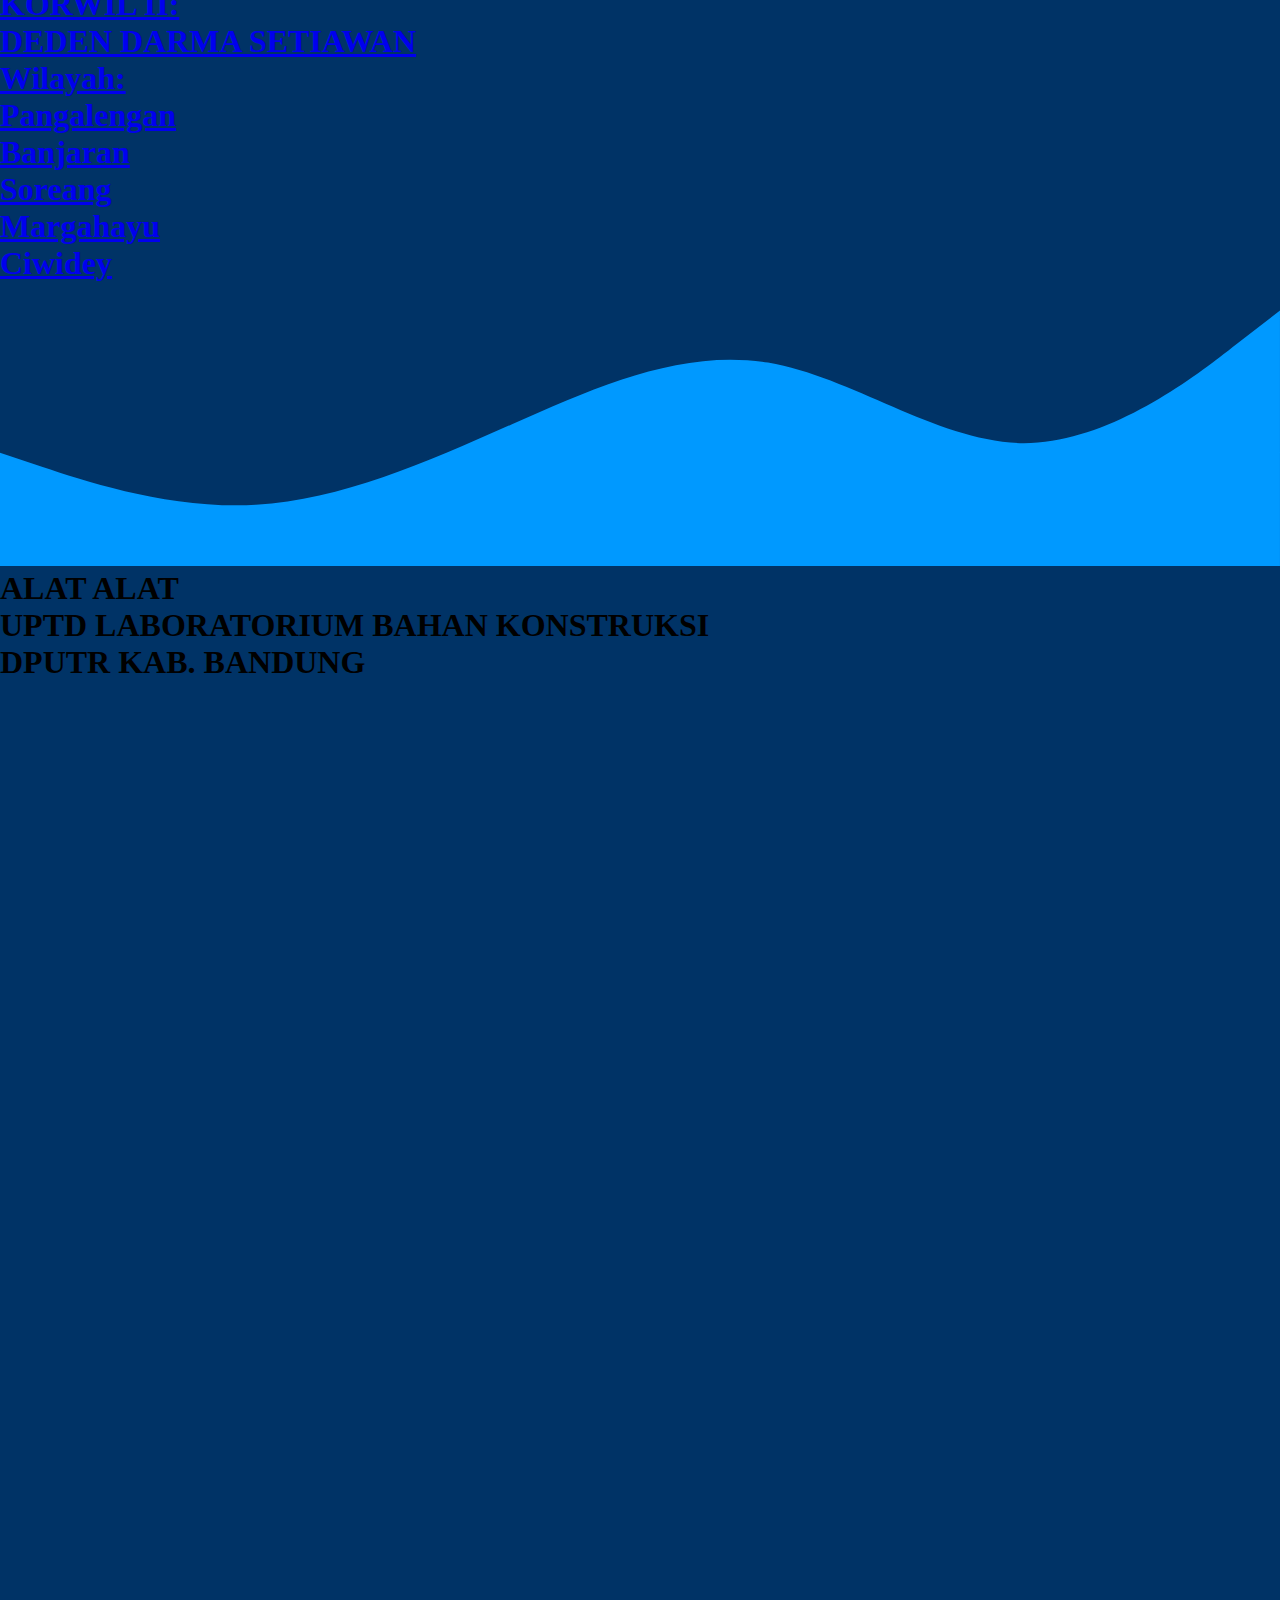
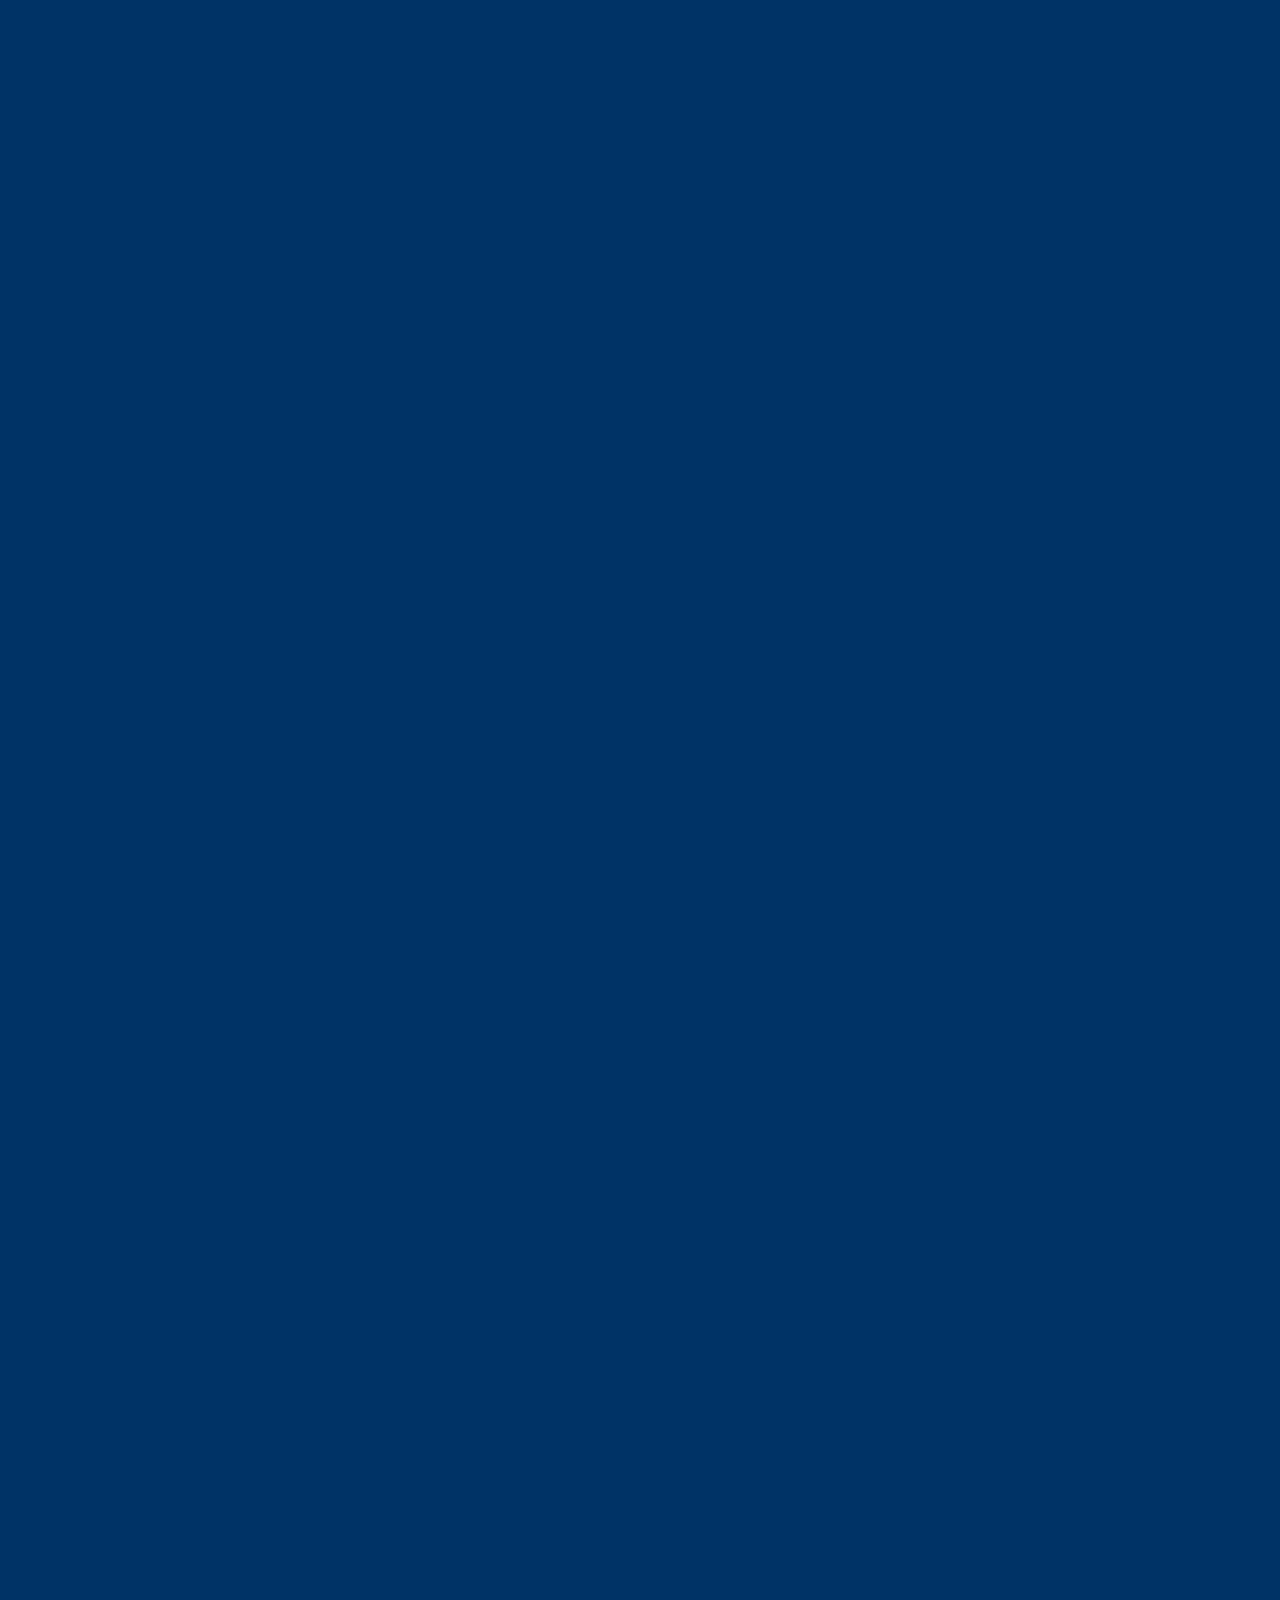
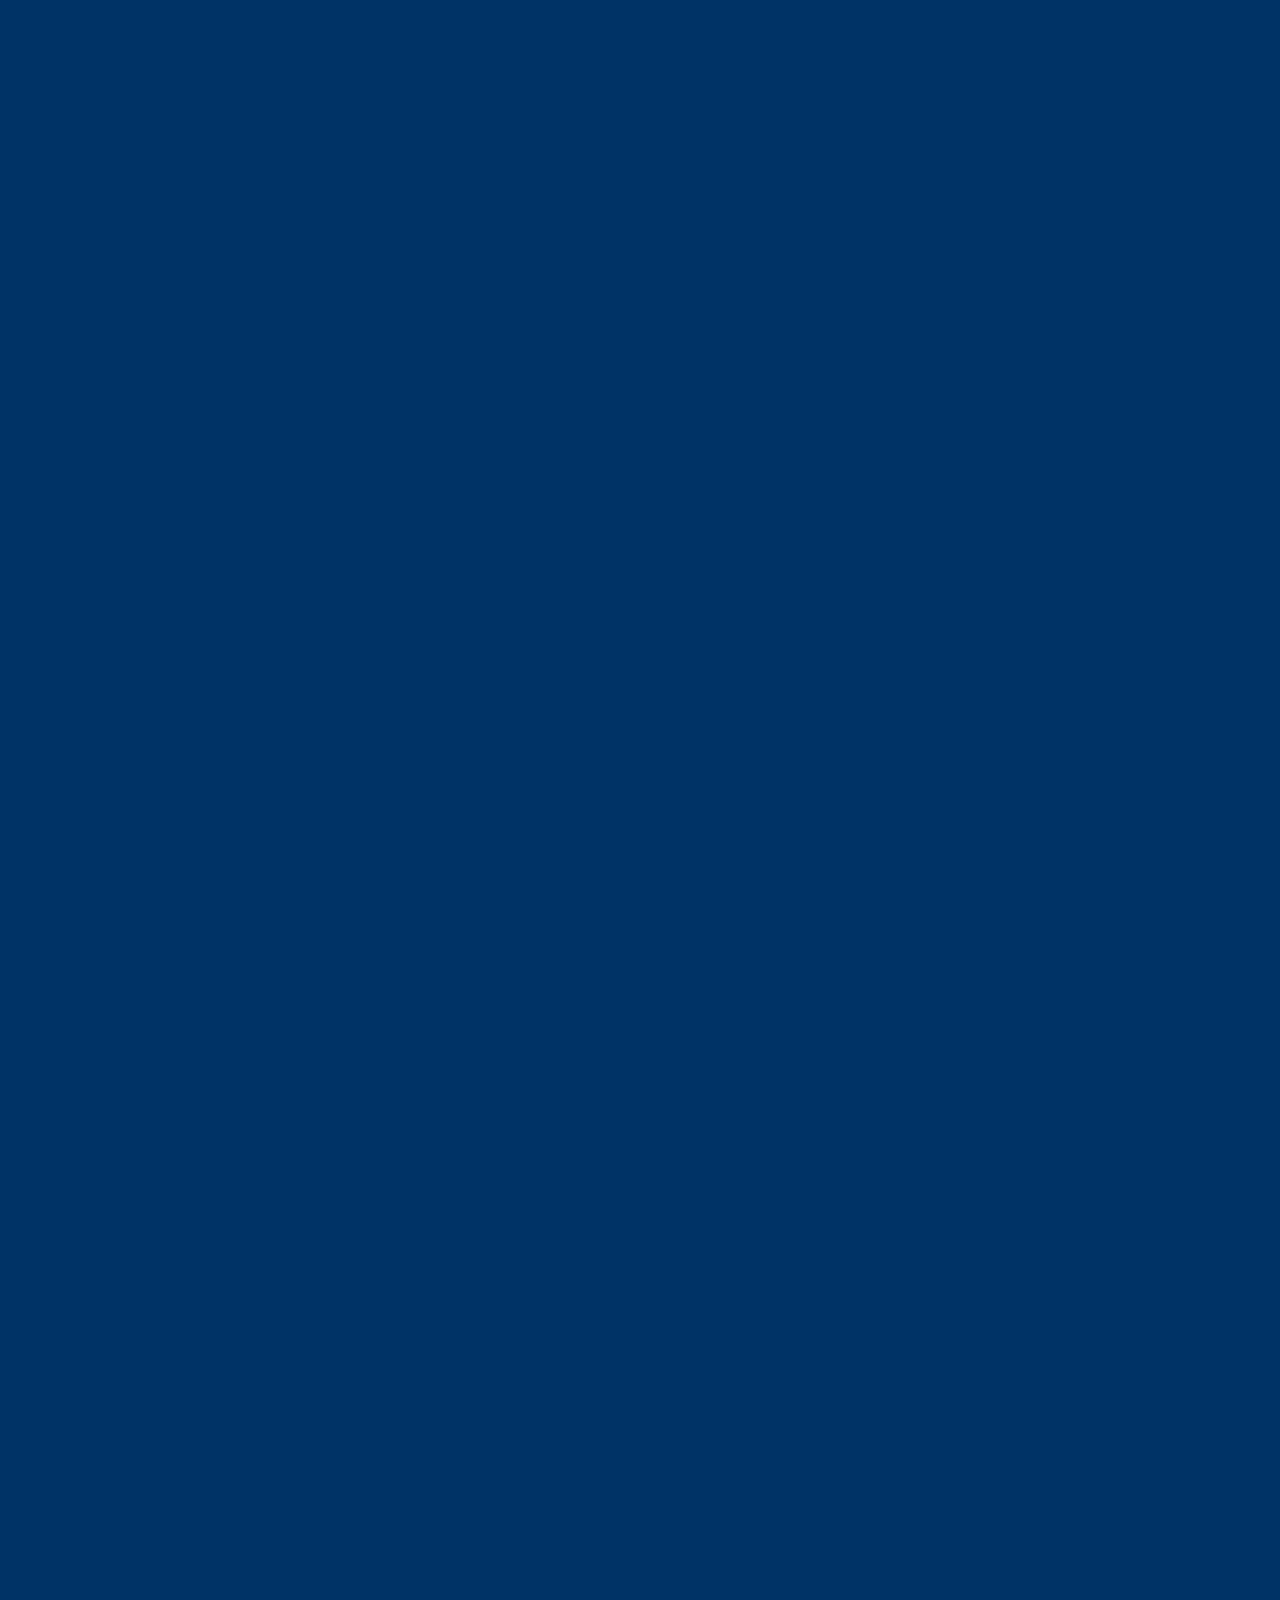
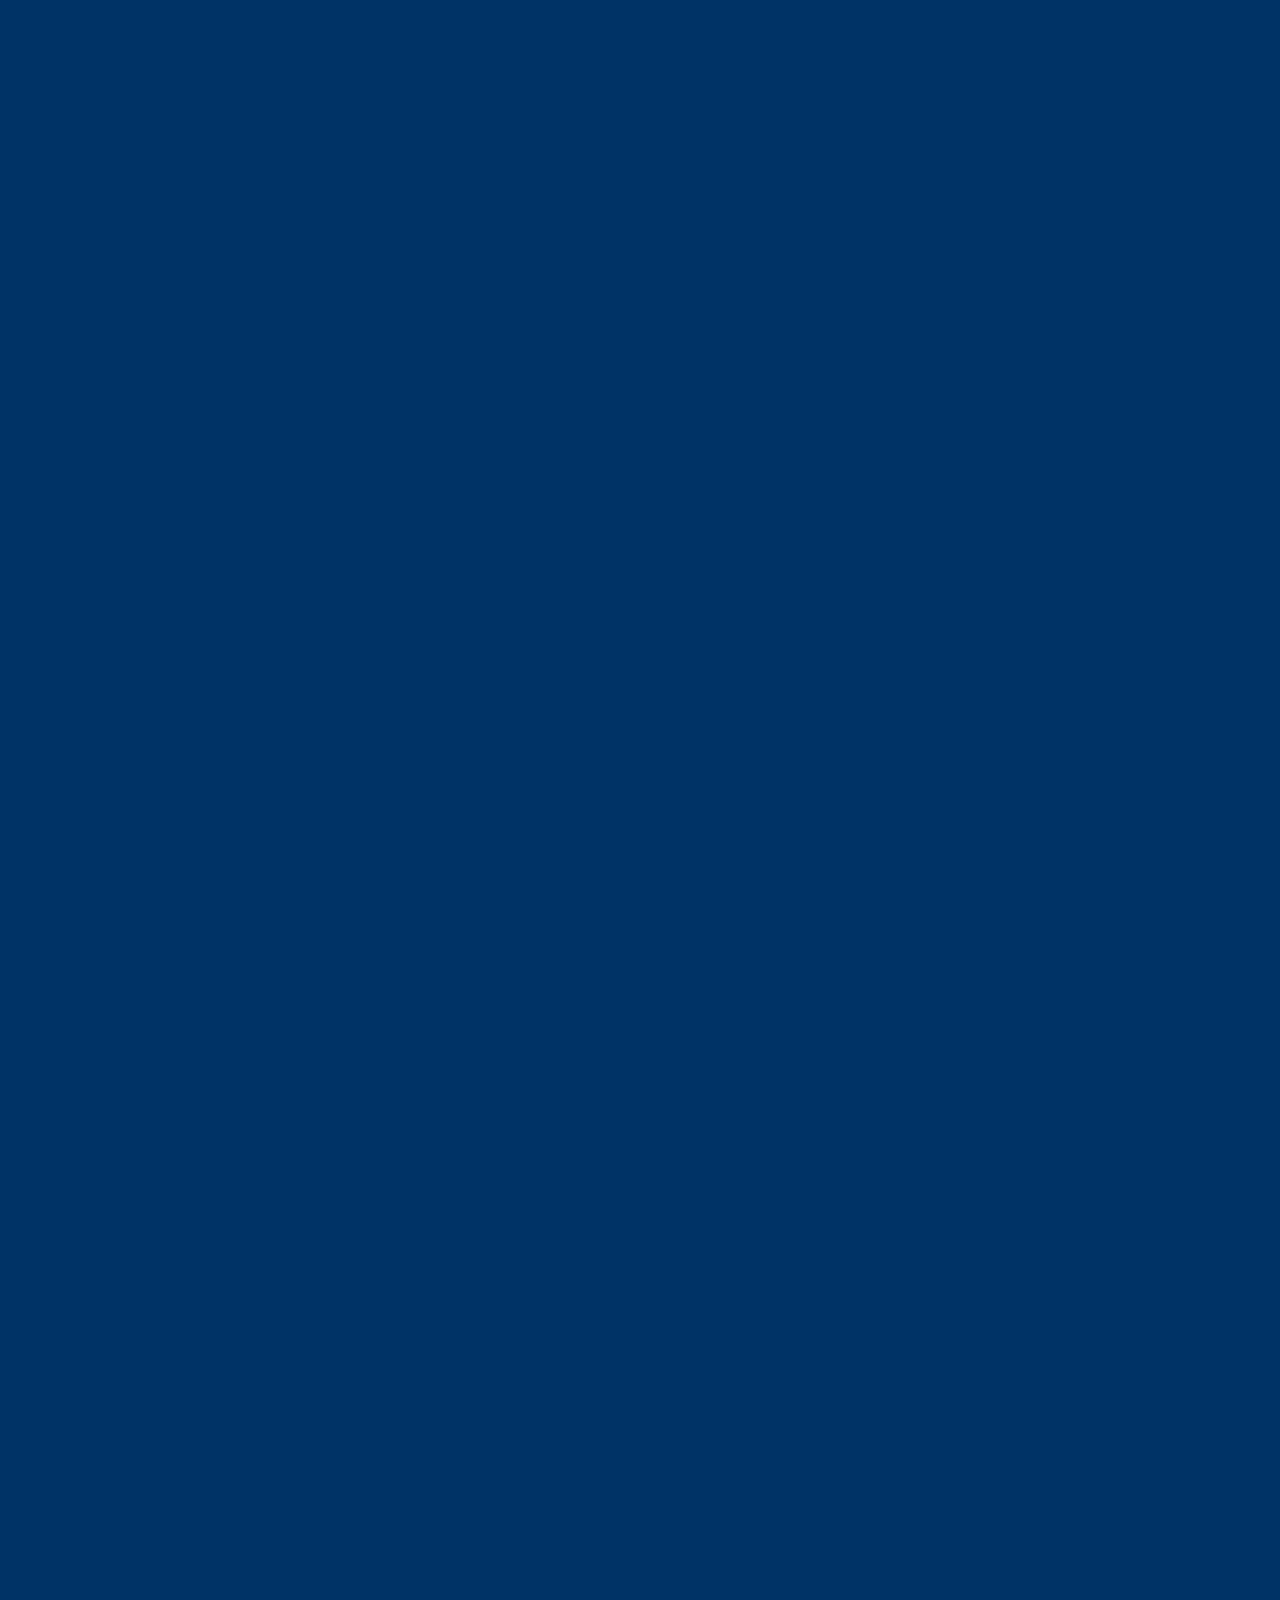
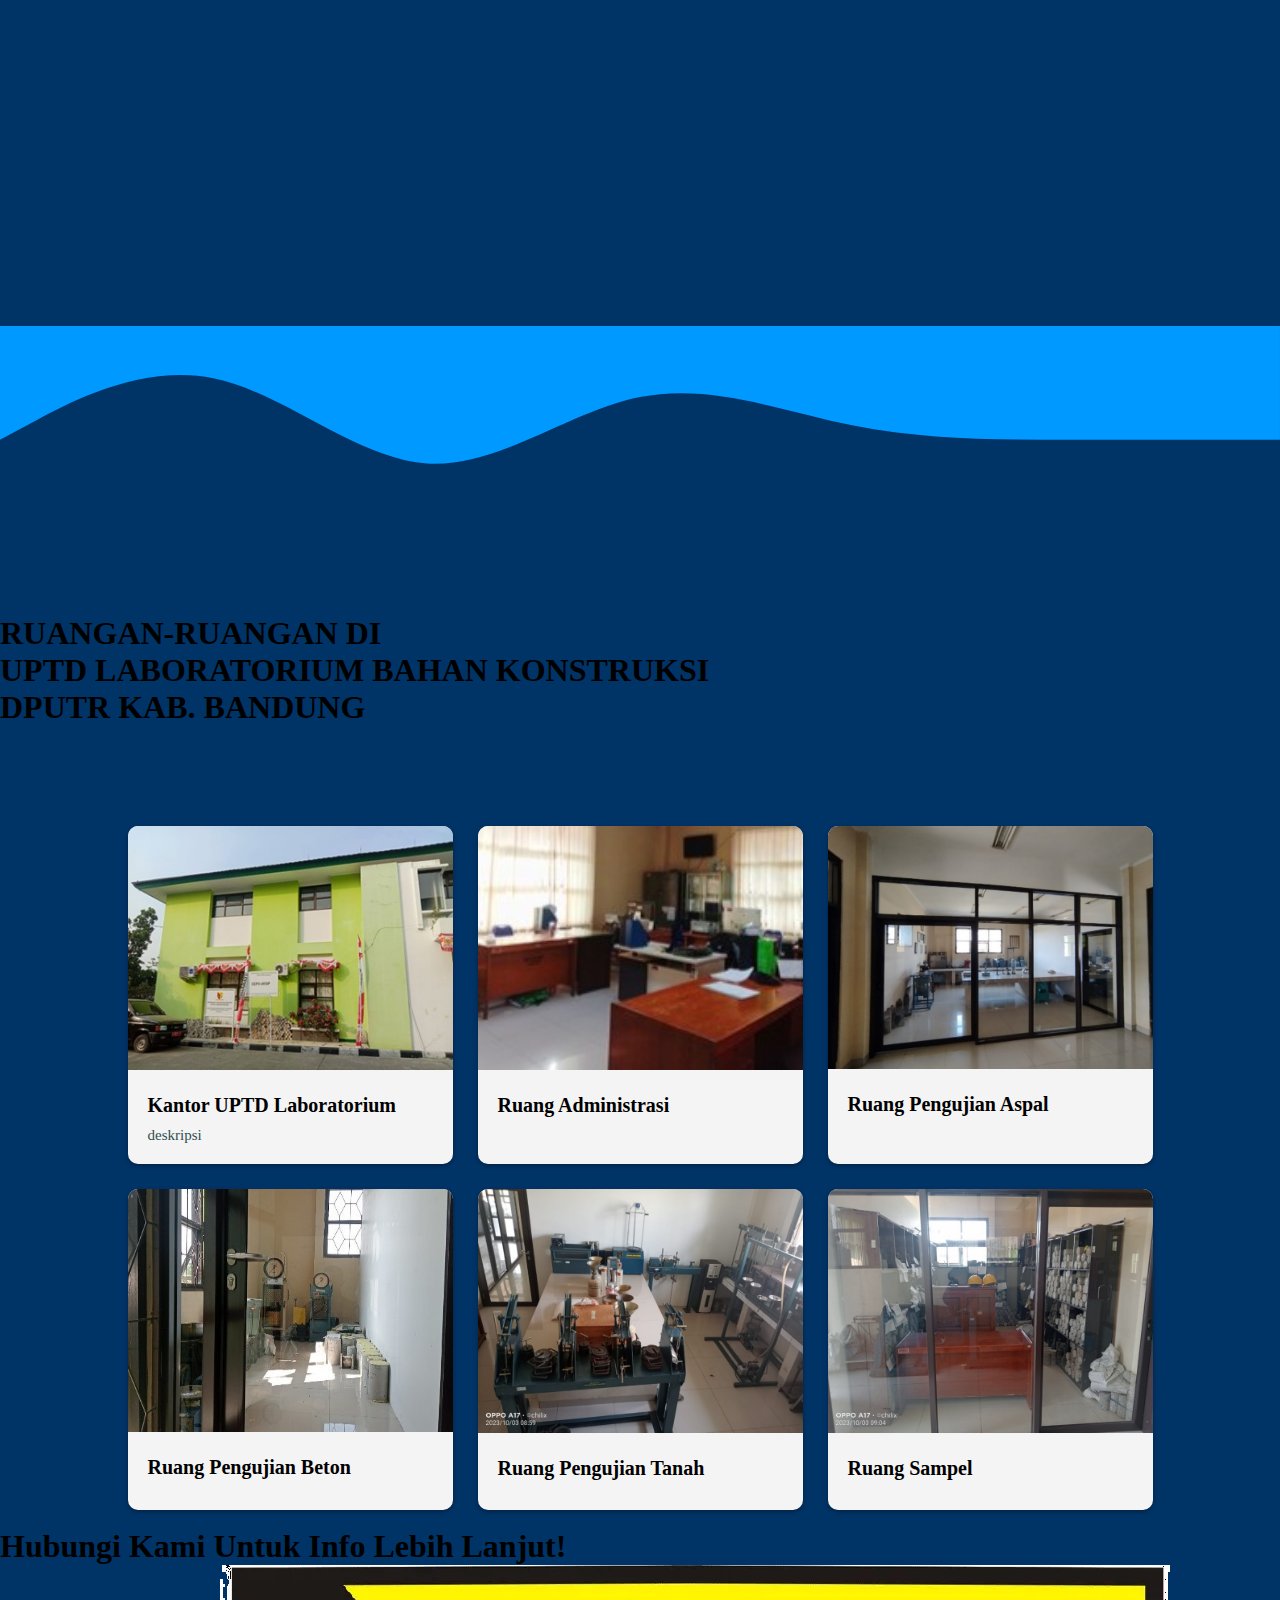
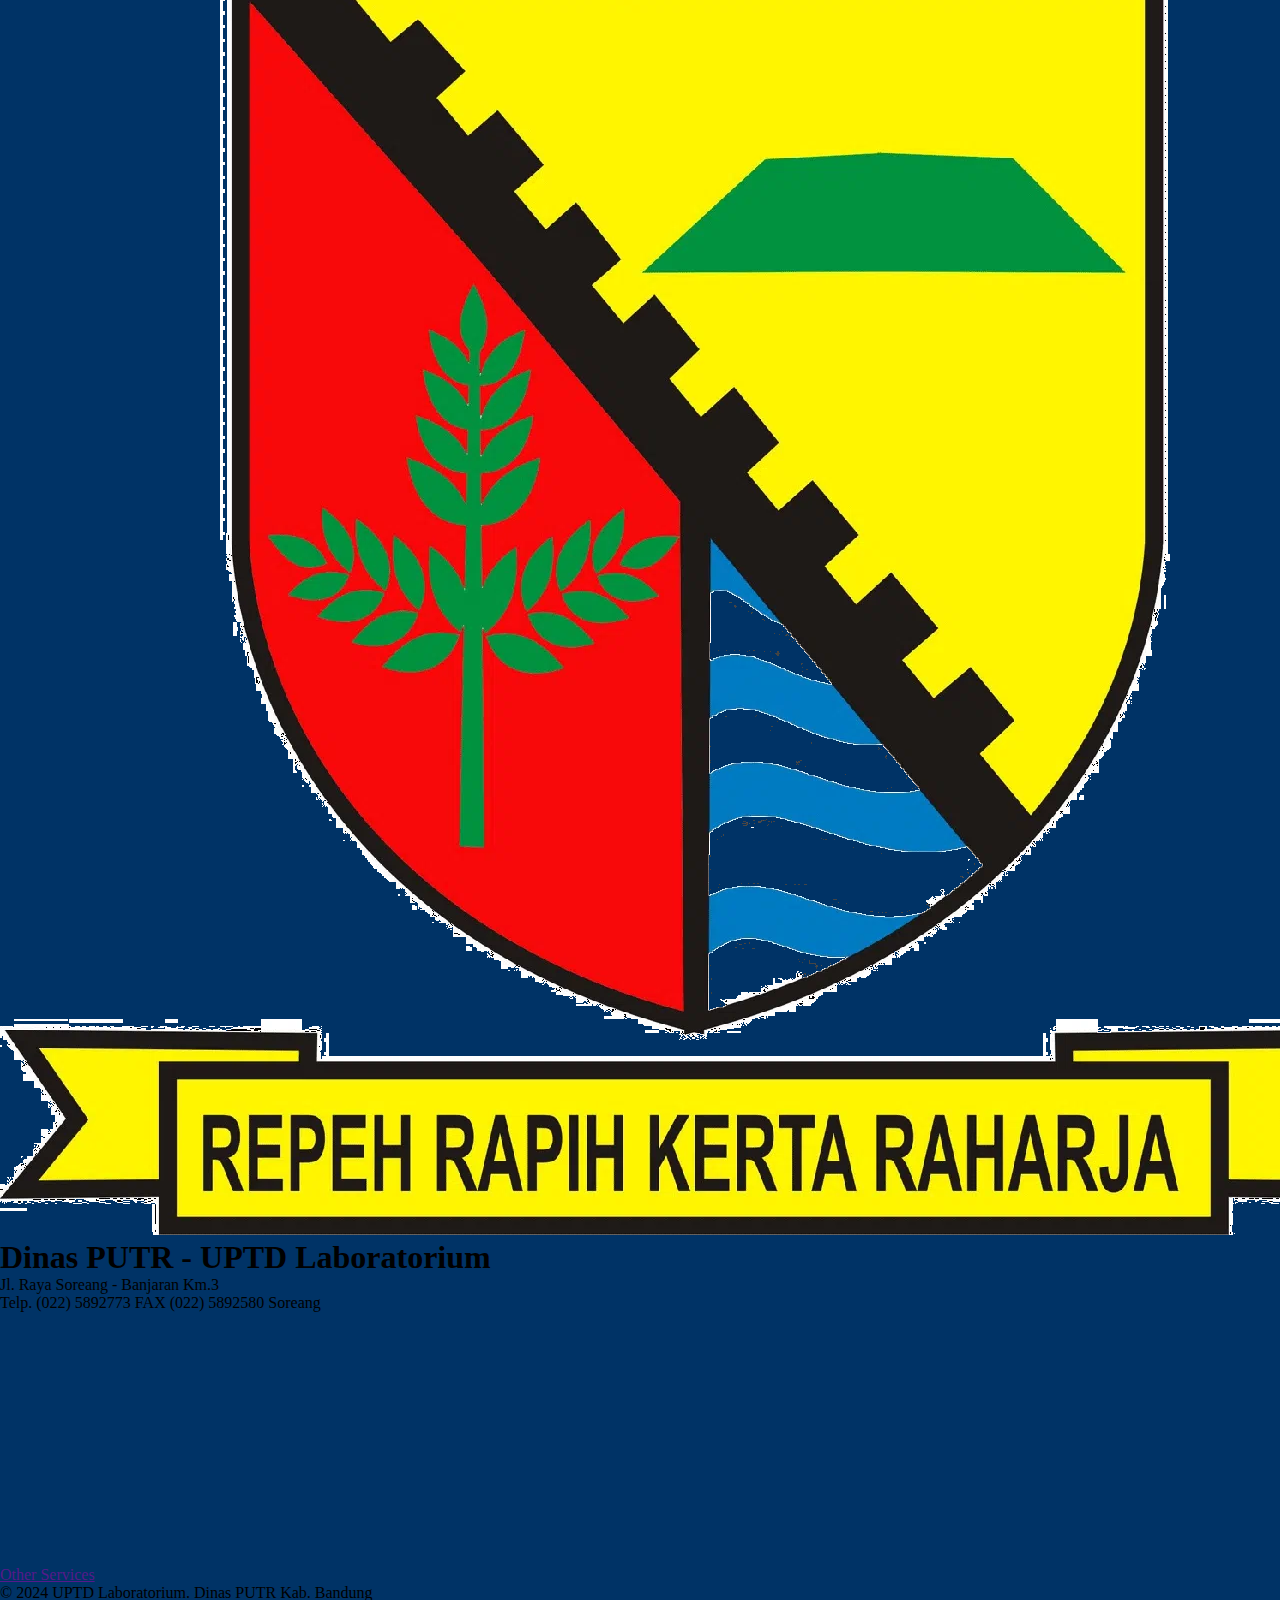
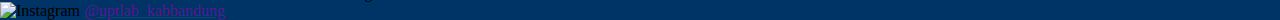
==== commit 2fa3a3fb: "commit ke 2" ====
--- a/index.html
+++ b/index.html
@@ -10,17 +10,6 @@
 </head>
 
 <body>
-
-<header class="">
-  <div class="content-container" id="Home"></div>
-    <section class="header" id="header">
-        <img src="img/kantor uptd.jpg" alt="" class="header-img">
-      <div class="header-text">
-        <h1  class="header-title"> Welcome <span class="">To</span> Website <br>
-            UPTD  <span class="">Laboratorium</span>
-        </h1>
-      </div>
-</header>
 
 <section class="mt-20"> <!-- sambutan kepala uptd -->
   <svg xmlns="http://www.w3.org/2000/svg" viewBox="0 0 1440 320">
@@ -39,7 +28,7 @@
     <div class="text md:ml-10 text-center md:text-left" data-aos="zoom-out" data-aos-duration="1000">
       <h1 class="md:w-[30rem] text-white text-lg font-serif">
         Selamat datang di website UPTD Laboratorium Kabupaten Bandung yang BERAKHLAK Akuntabel Kompeten Harmonis 
-        Loyal Adaptif dan Kolaboratif. 
+        Loyal Adaptif dan Kolaboratif.
       </h1>
     </div>
   </div>
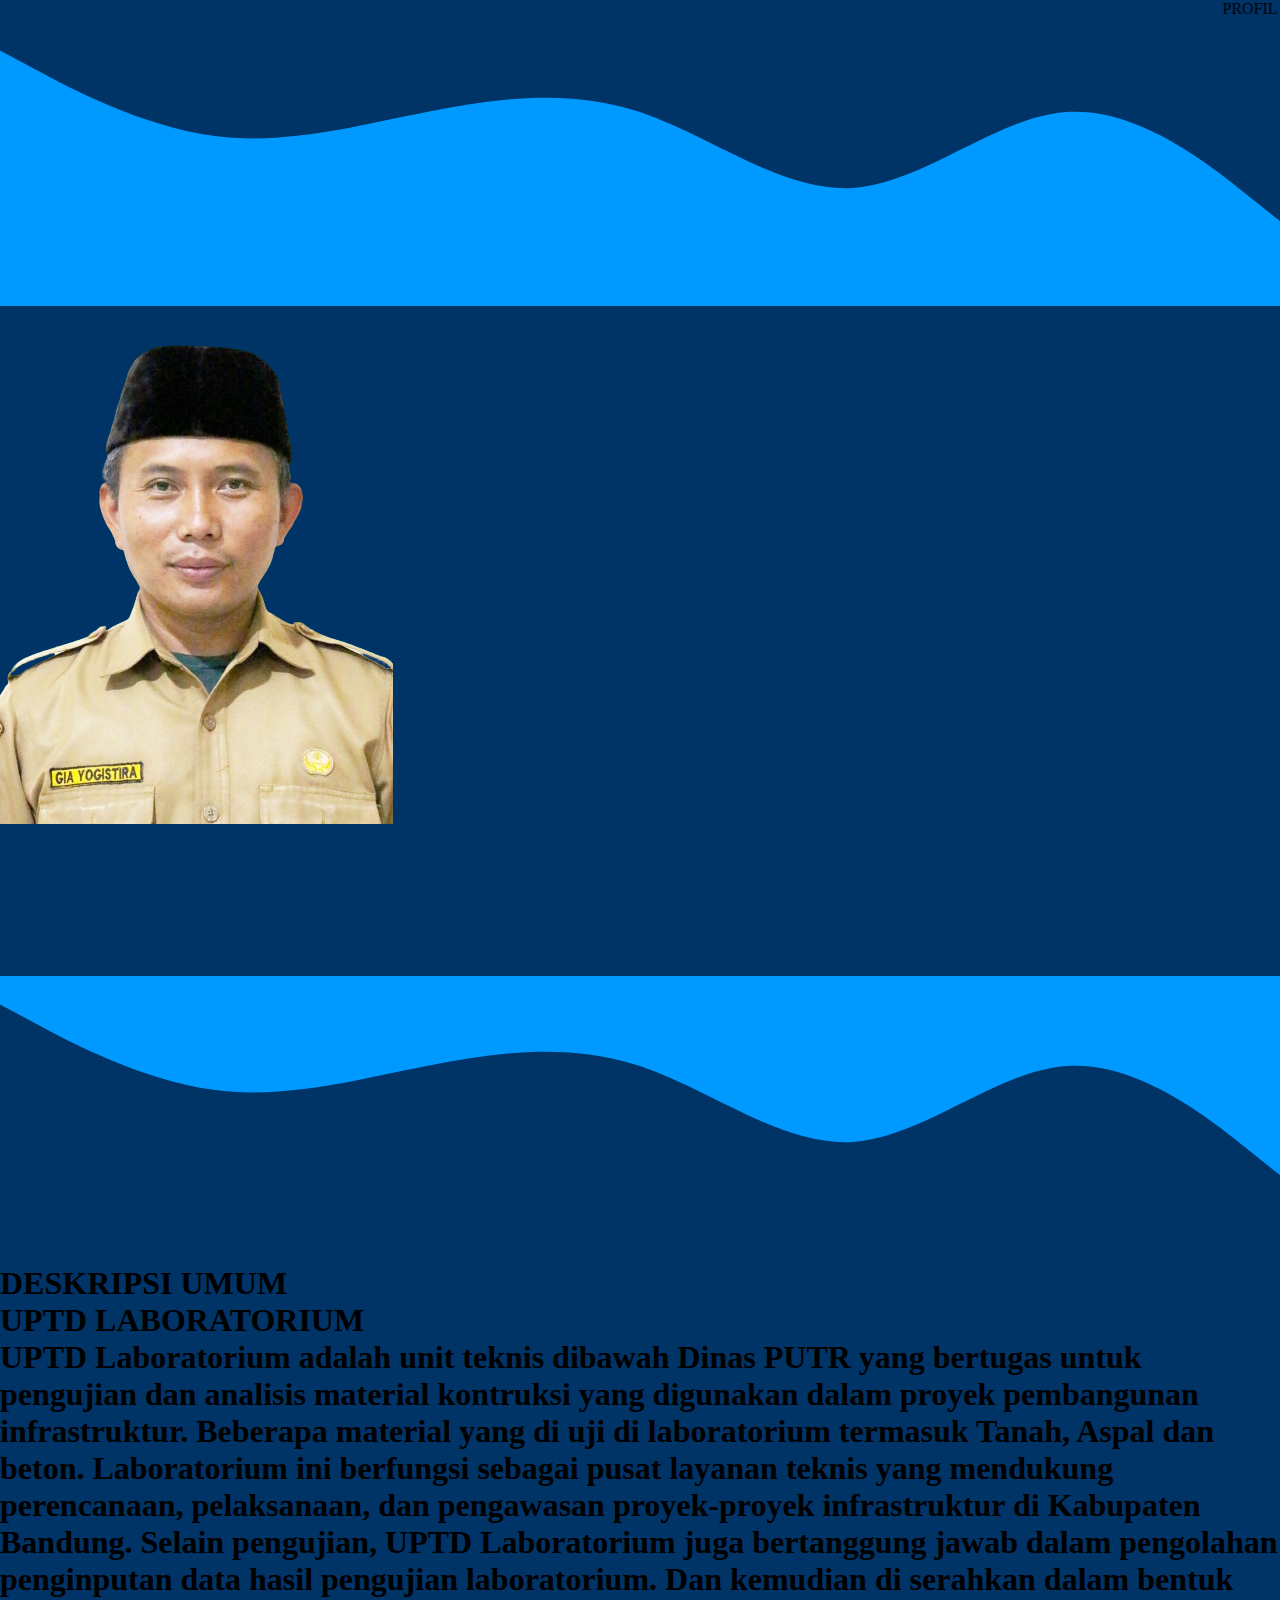
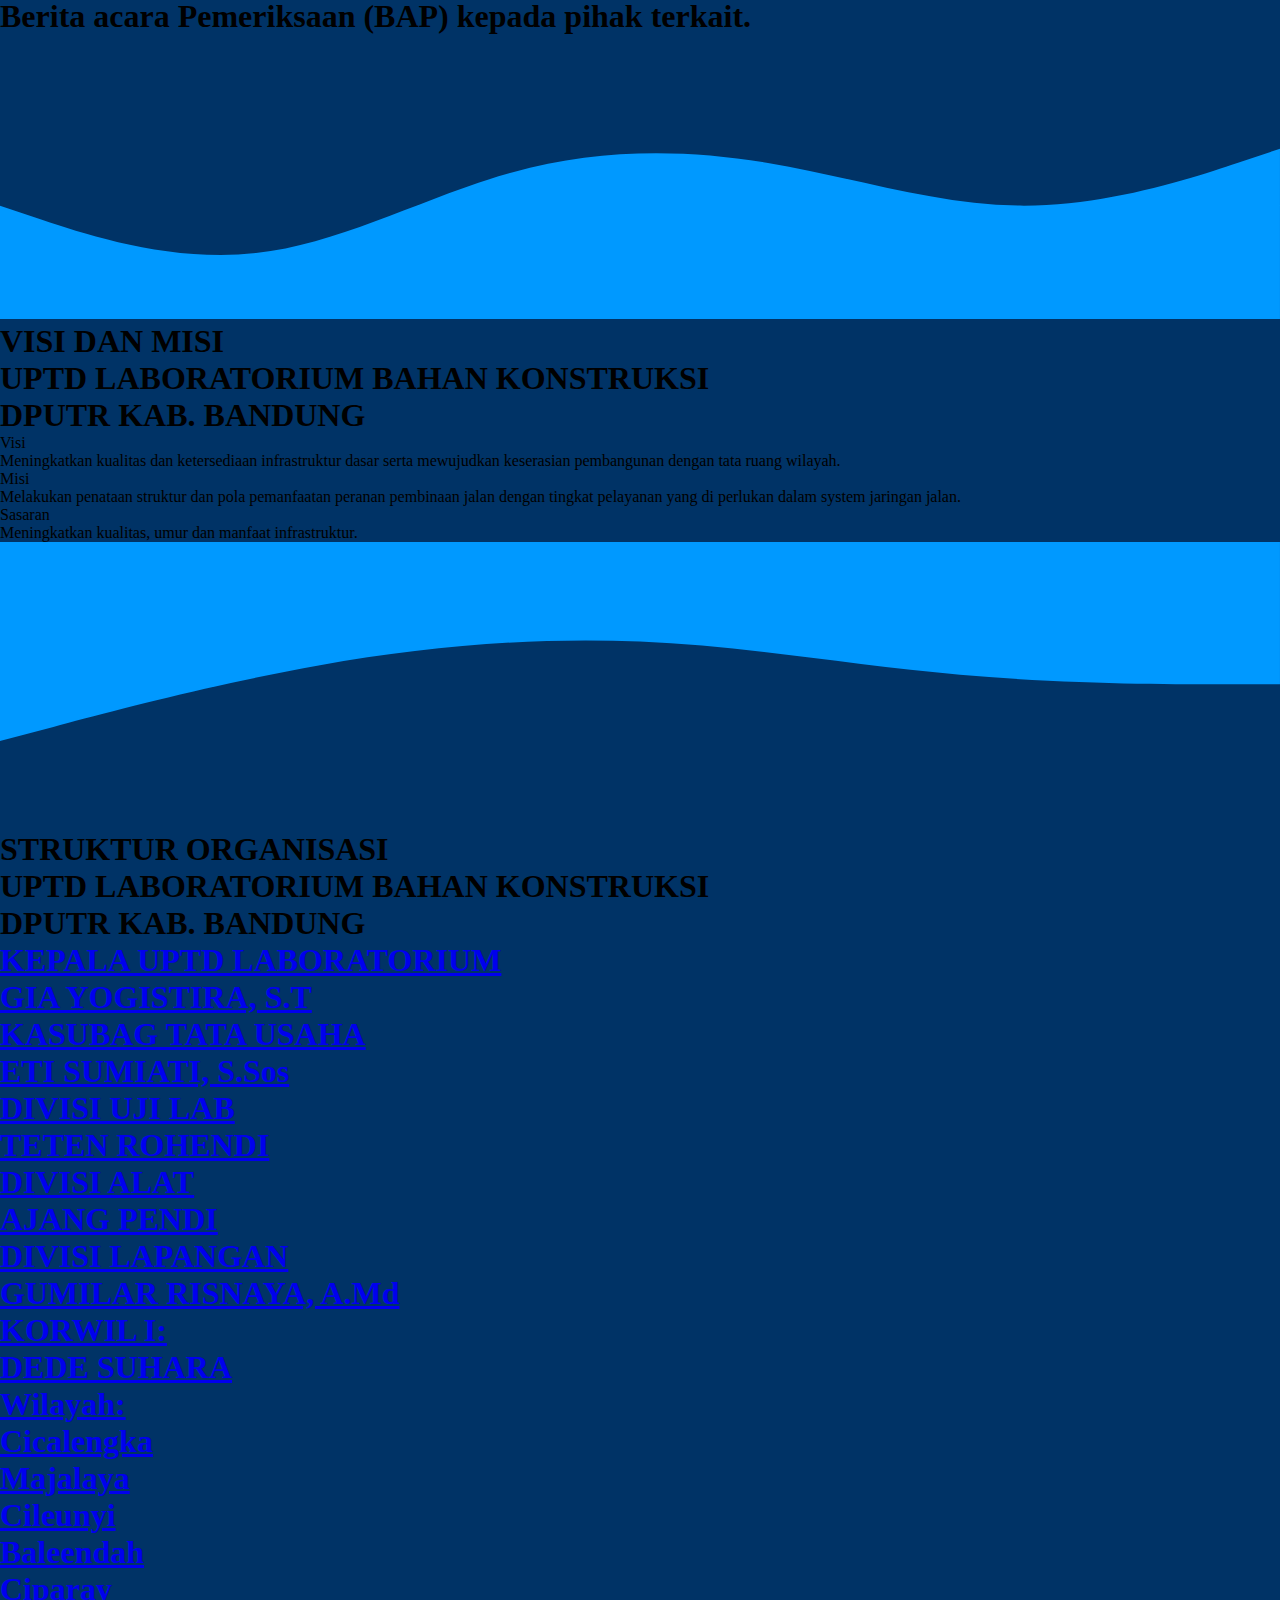
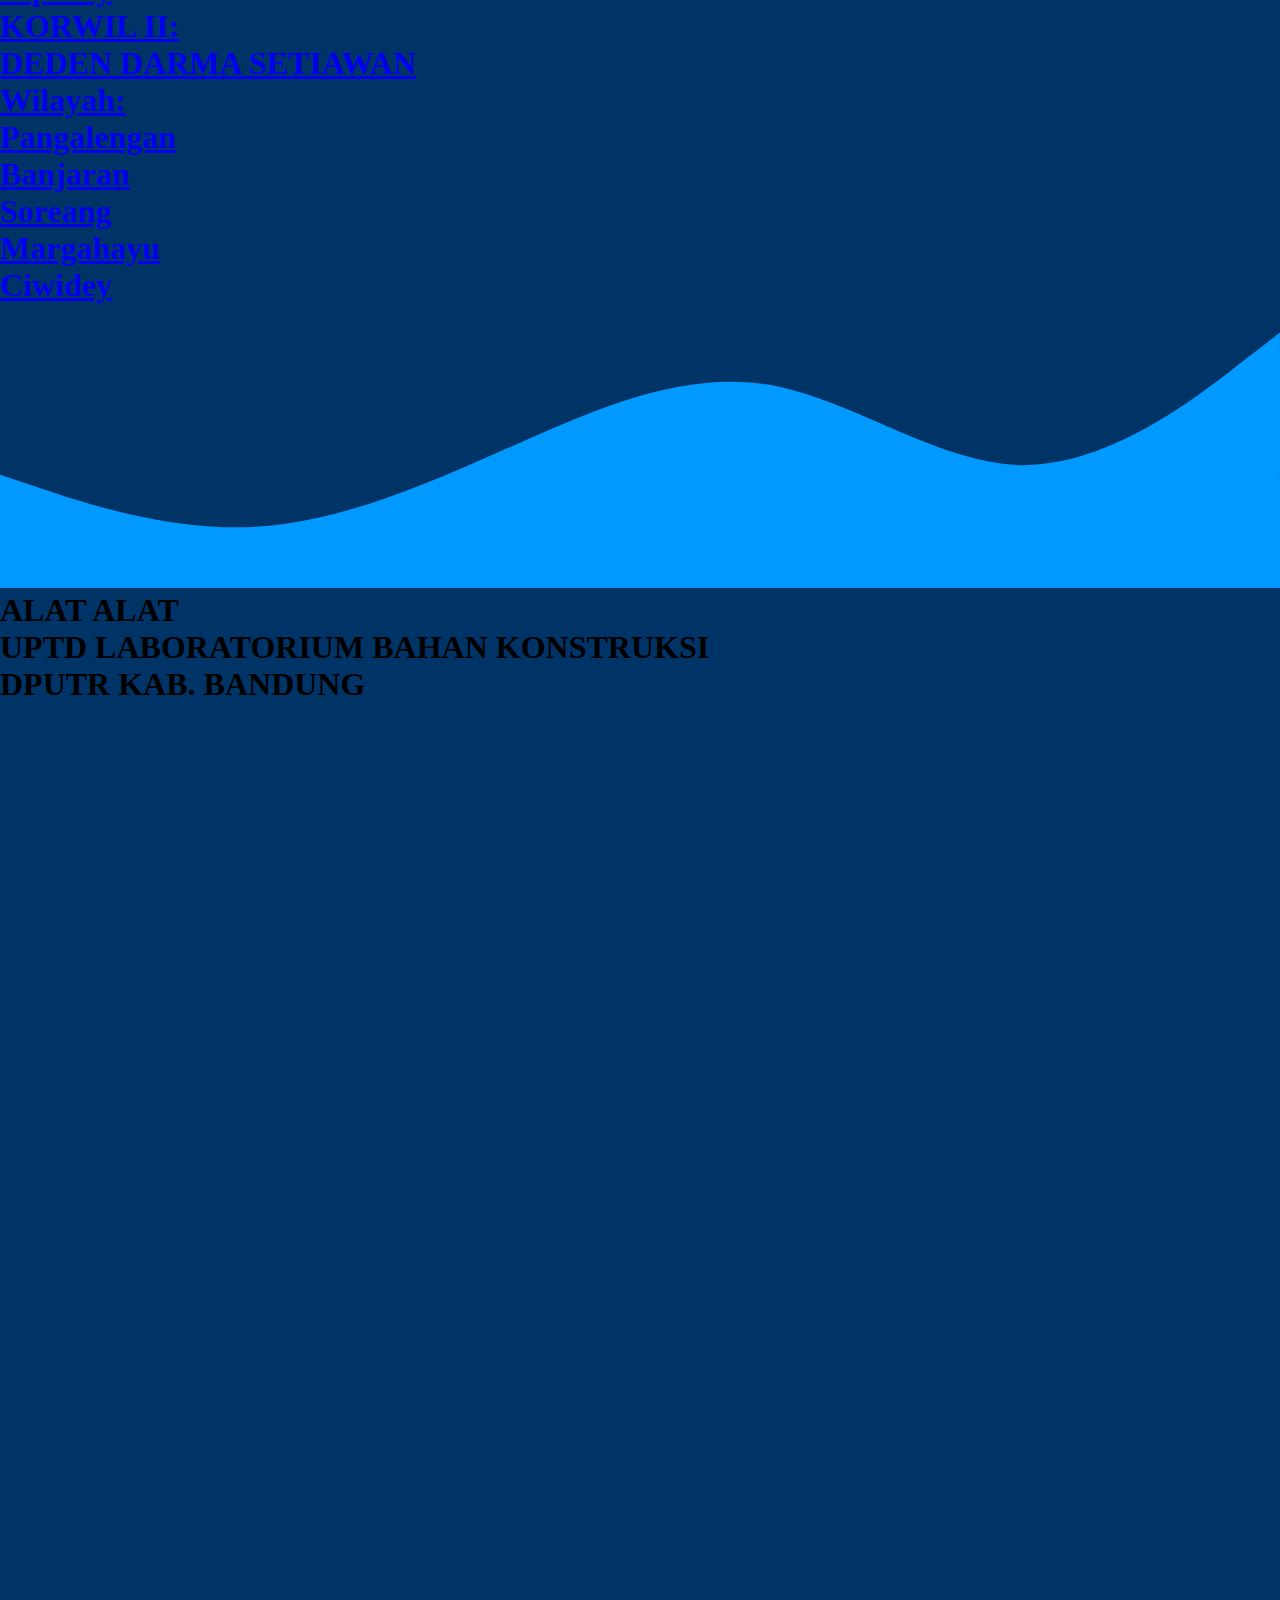
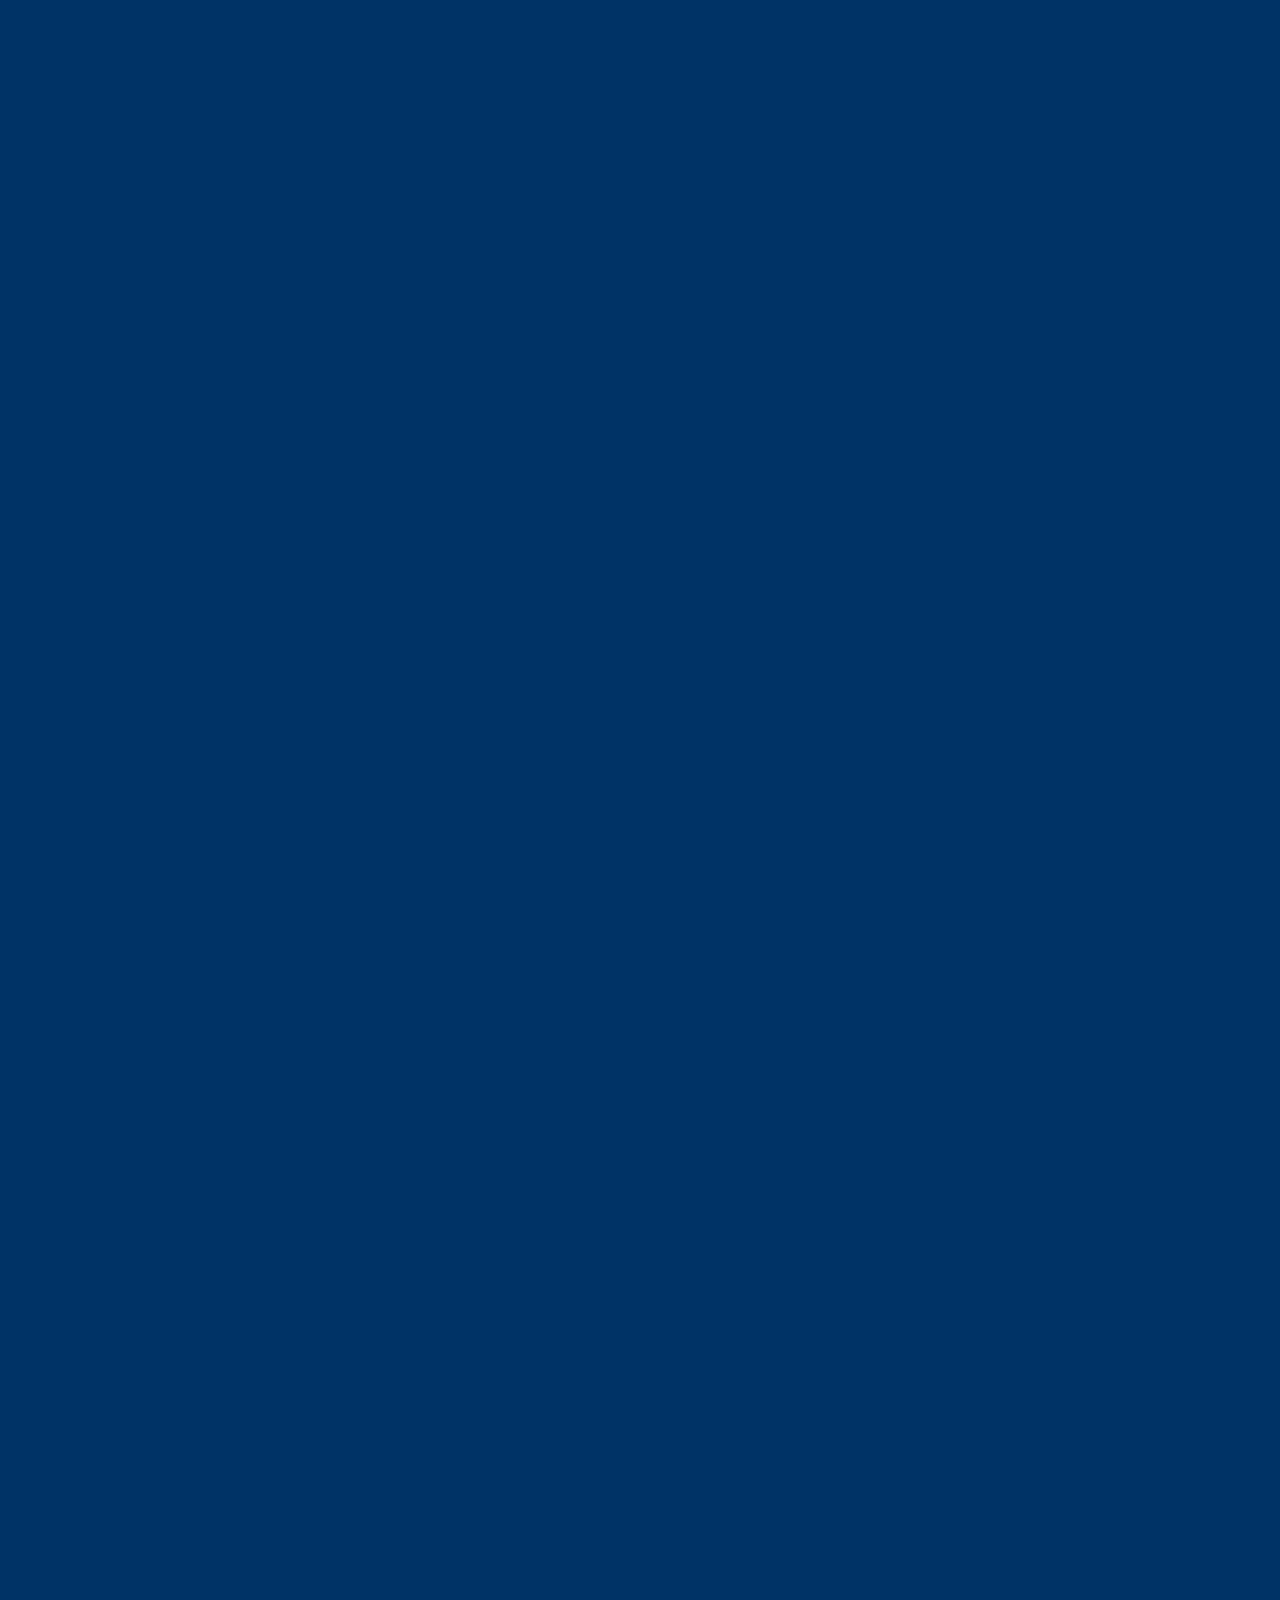
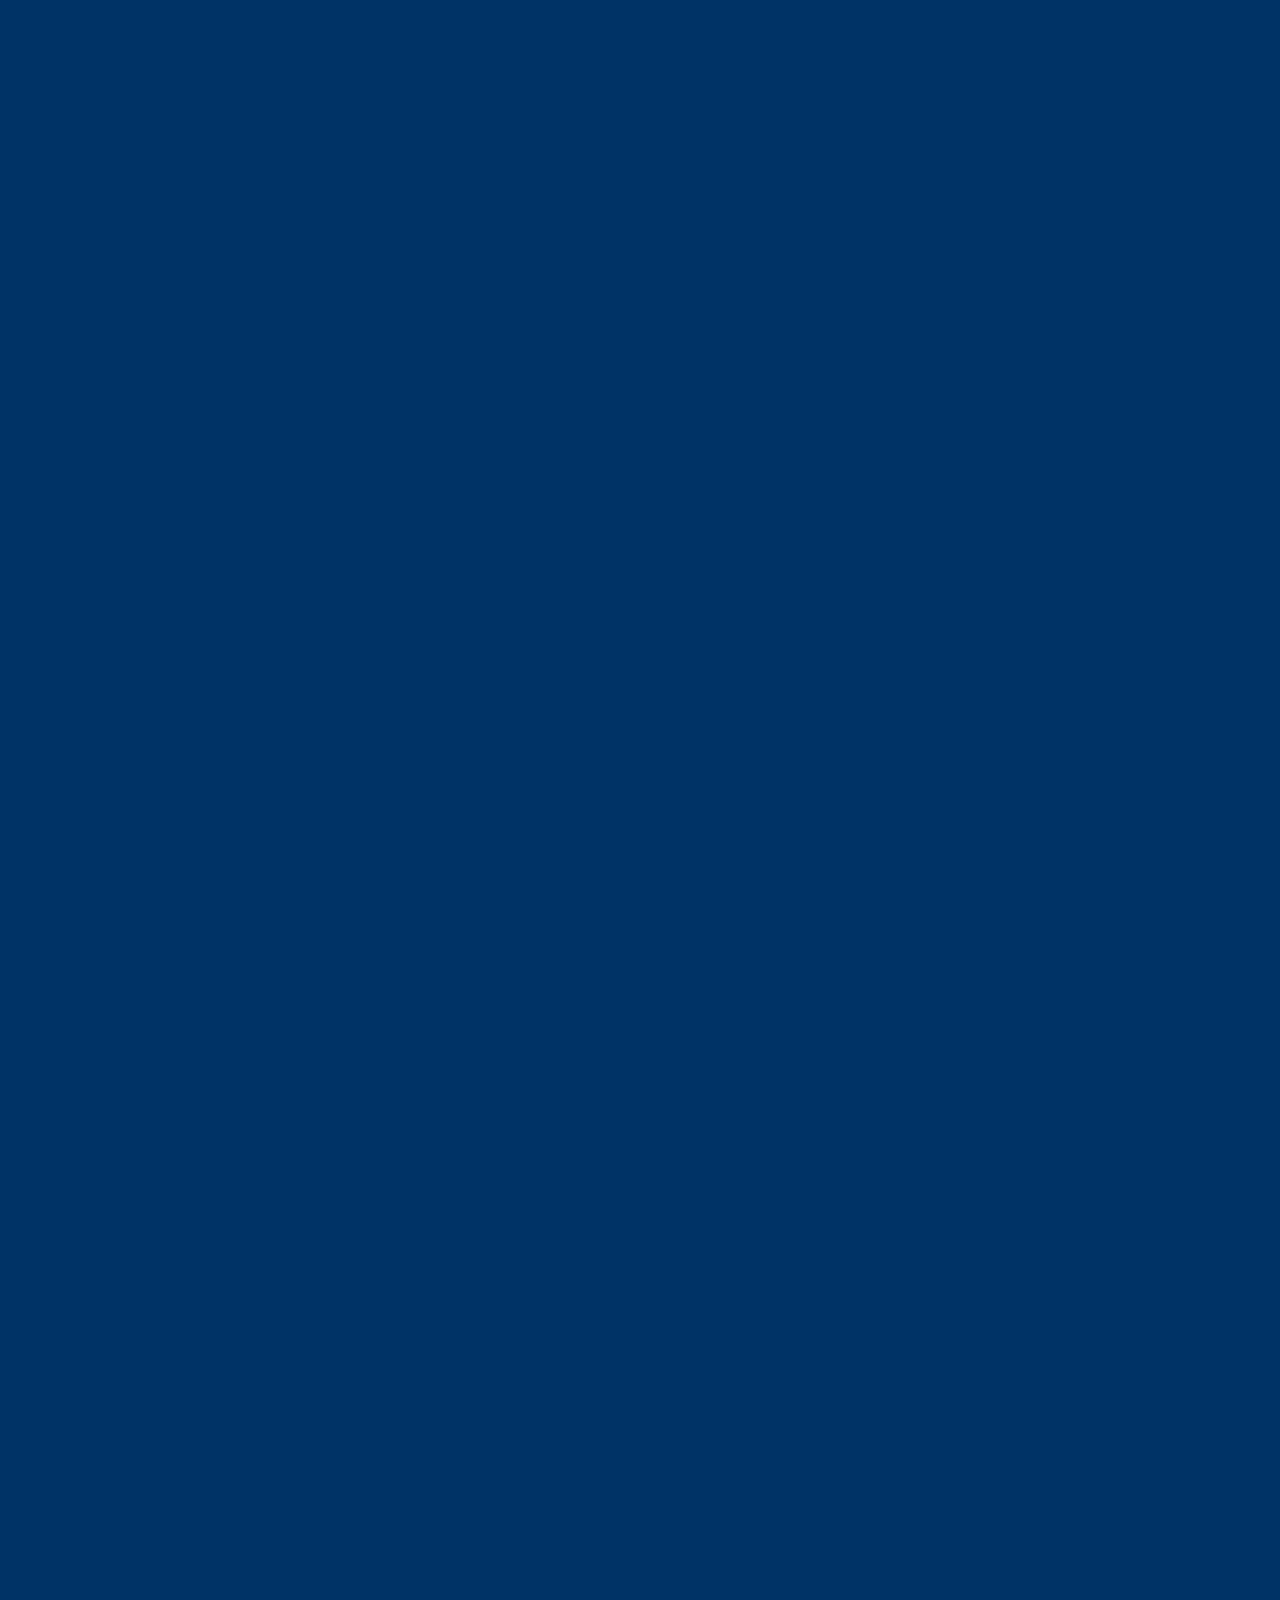
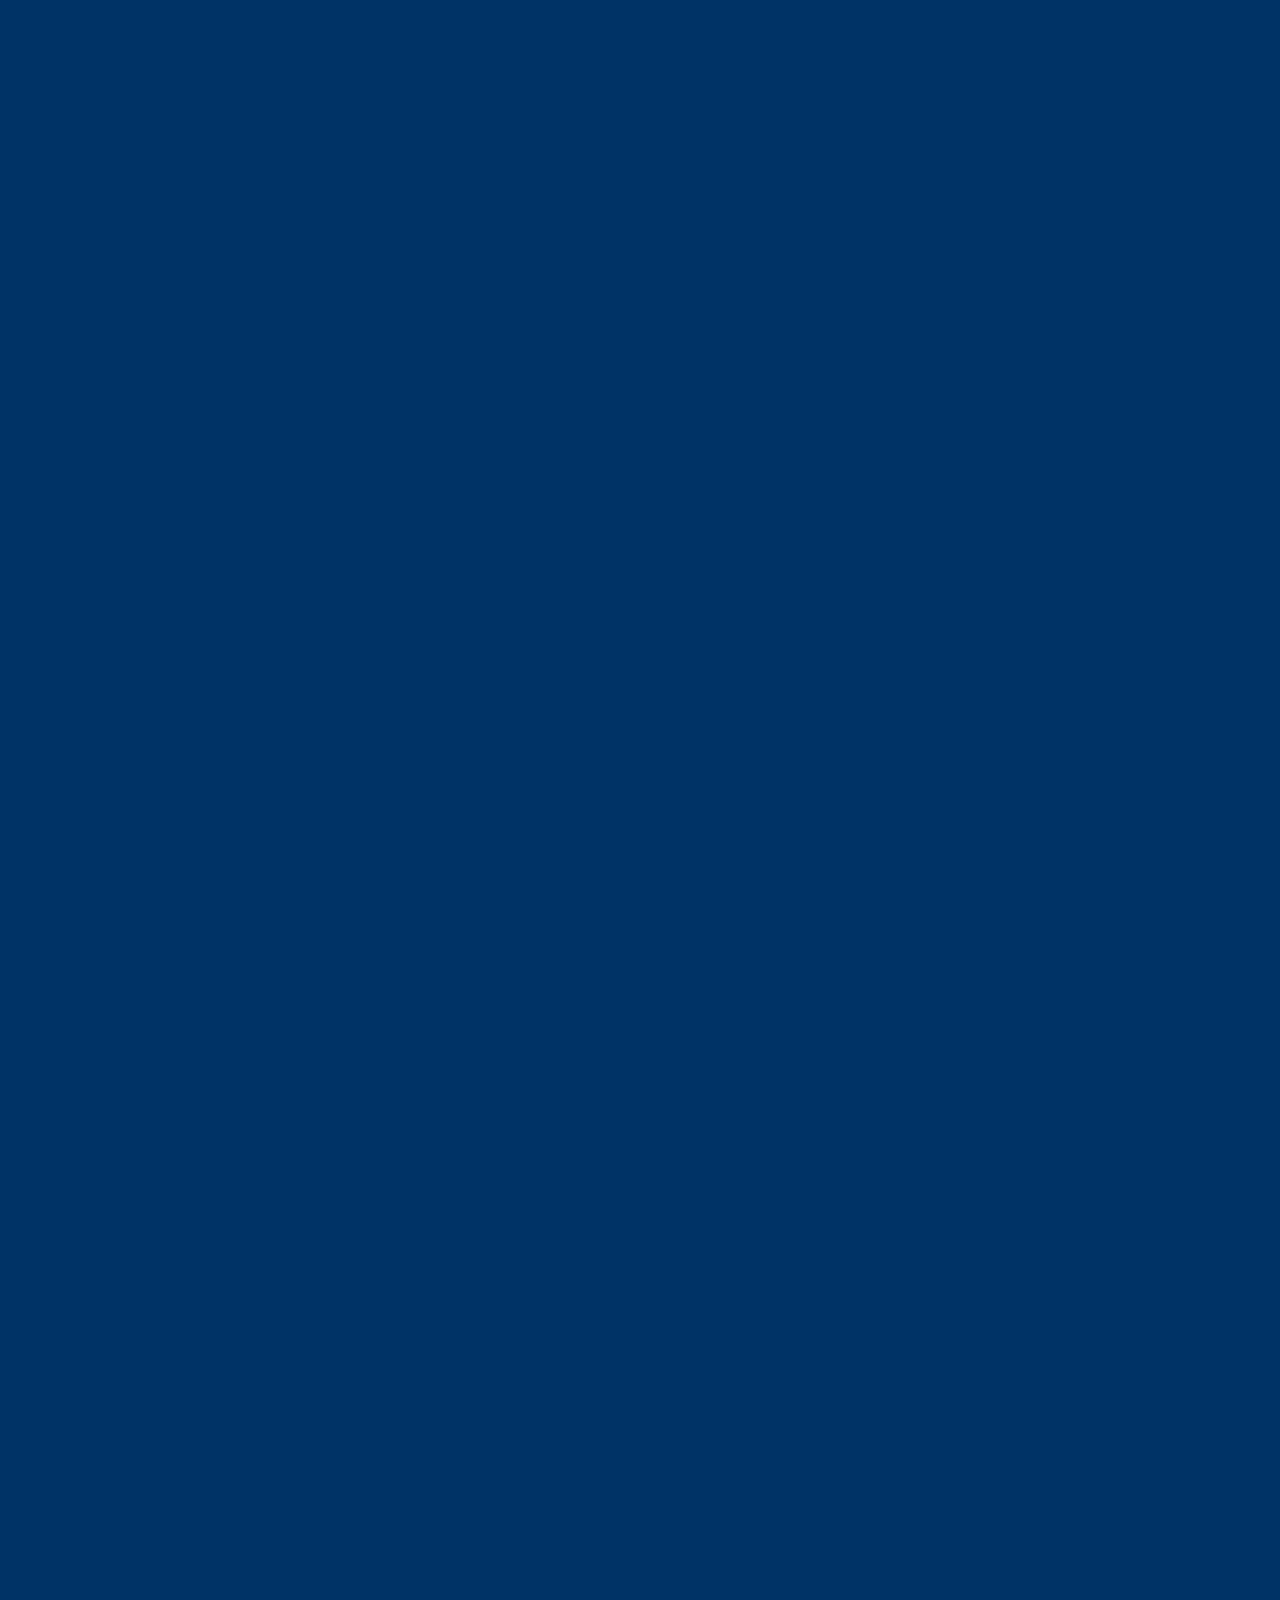
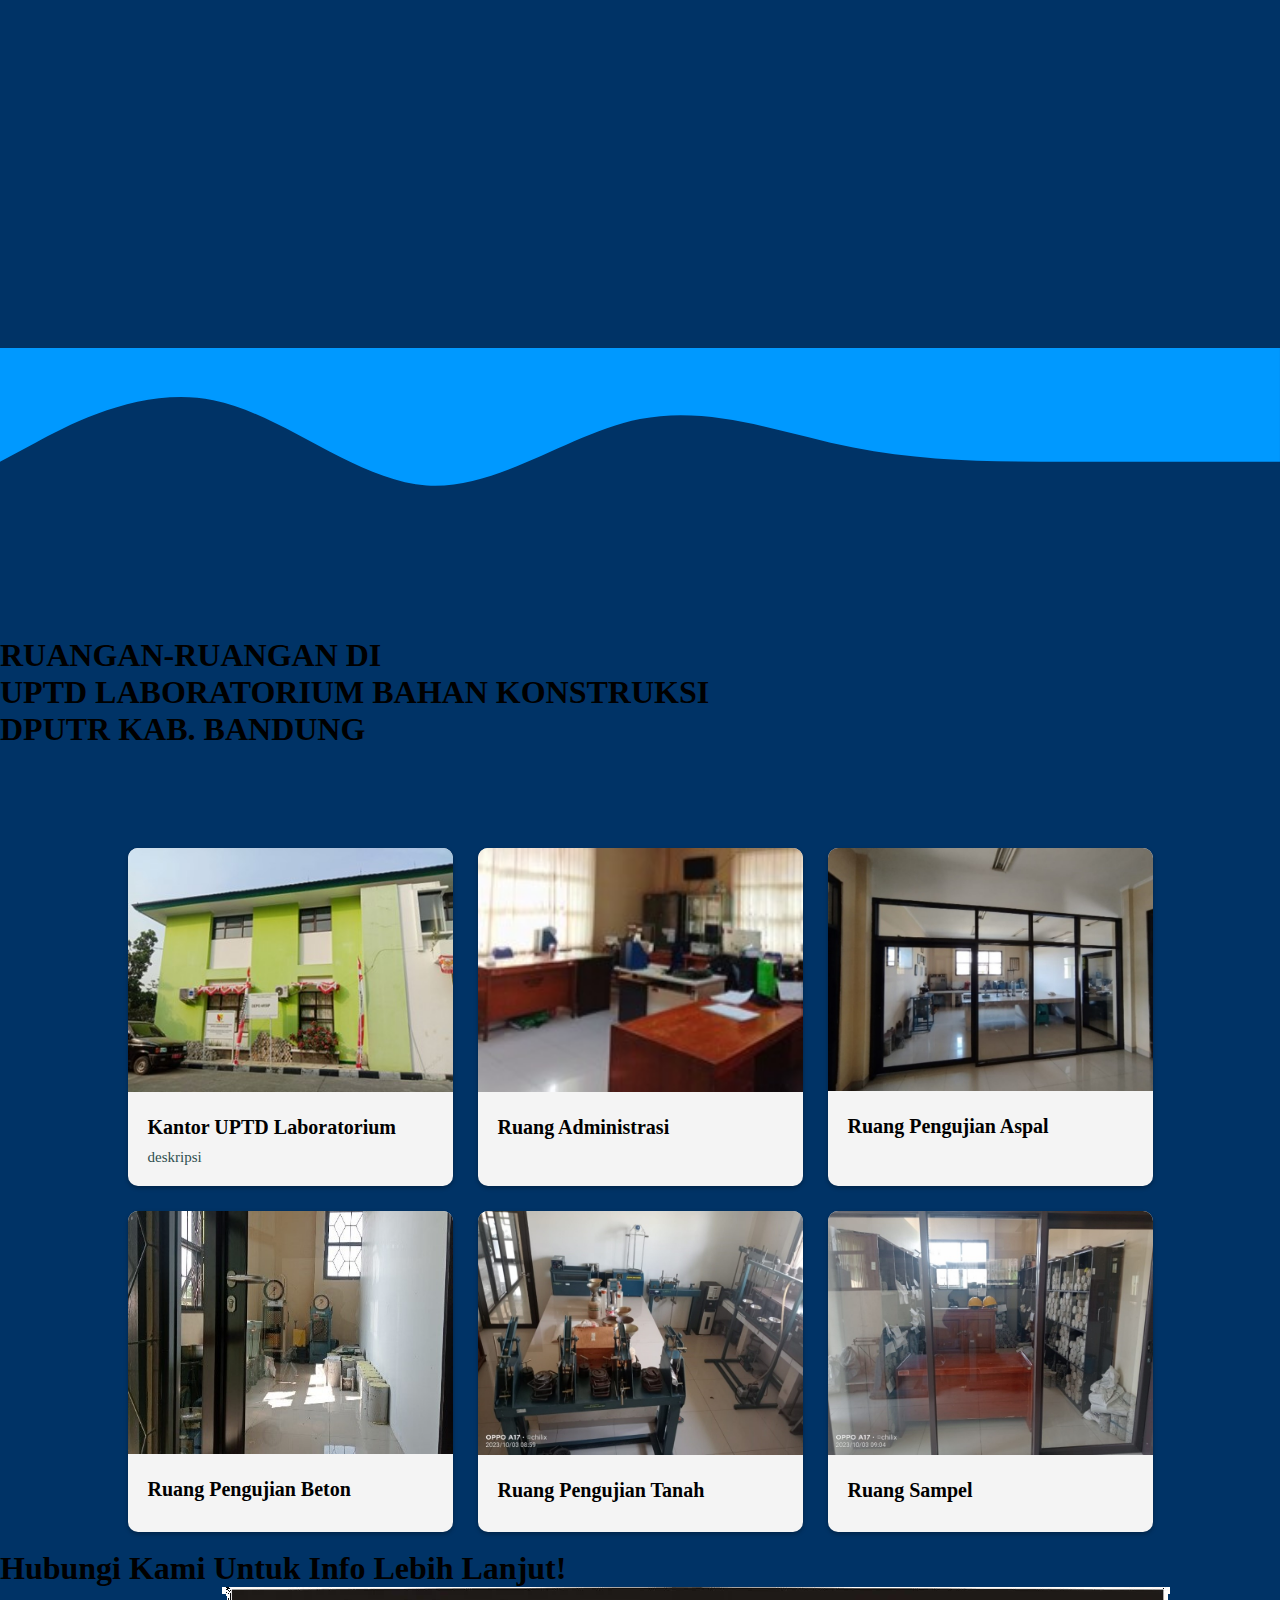
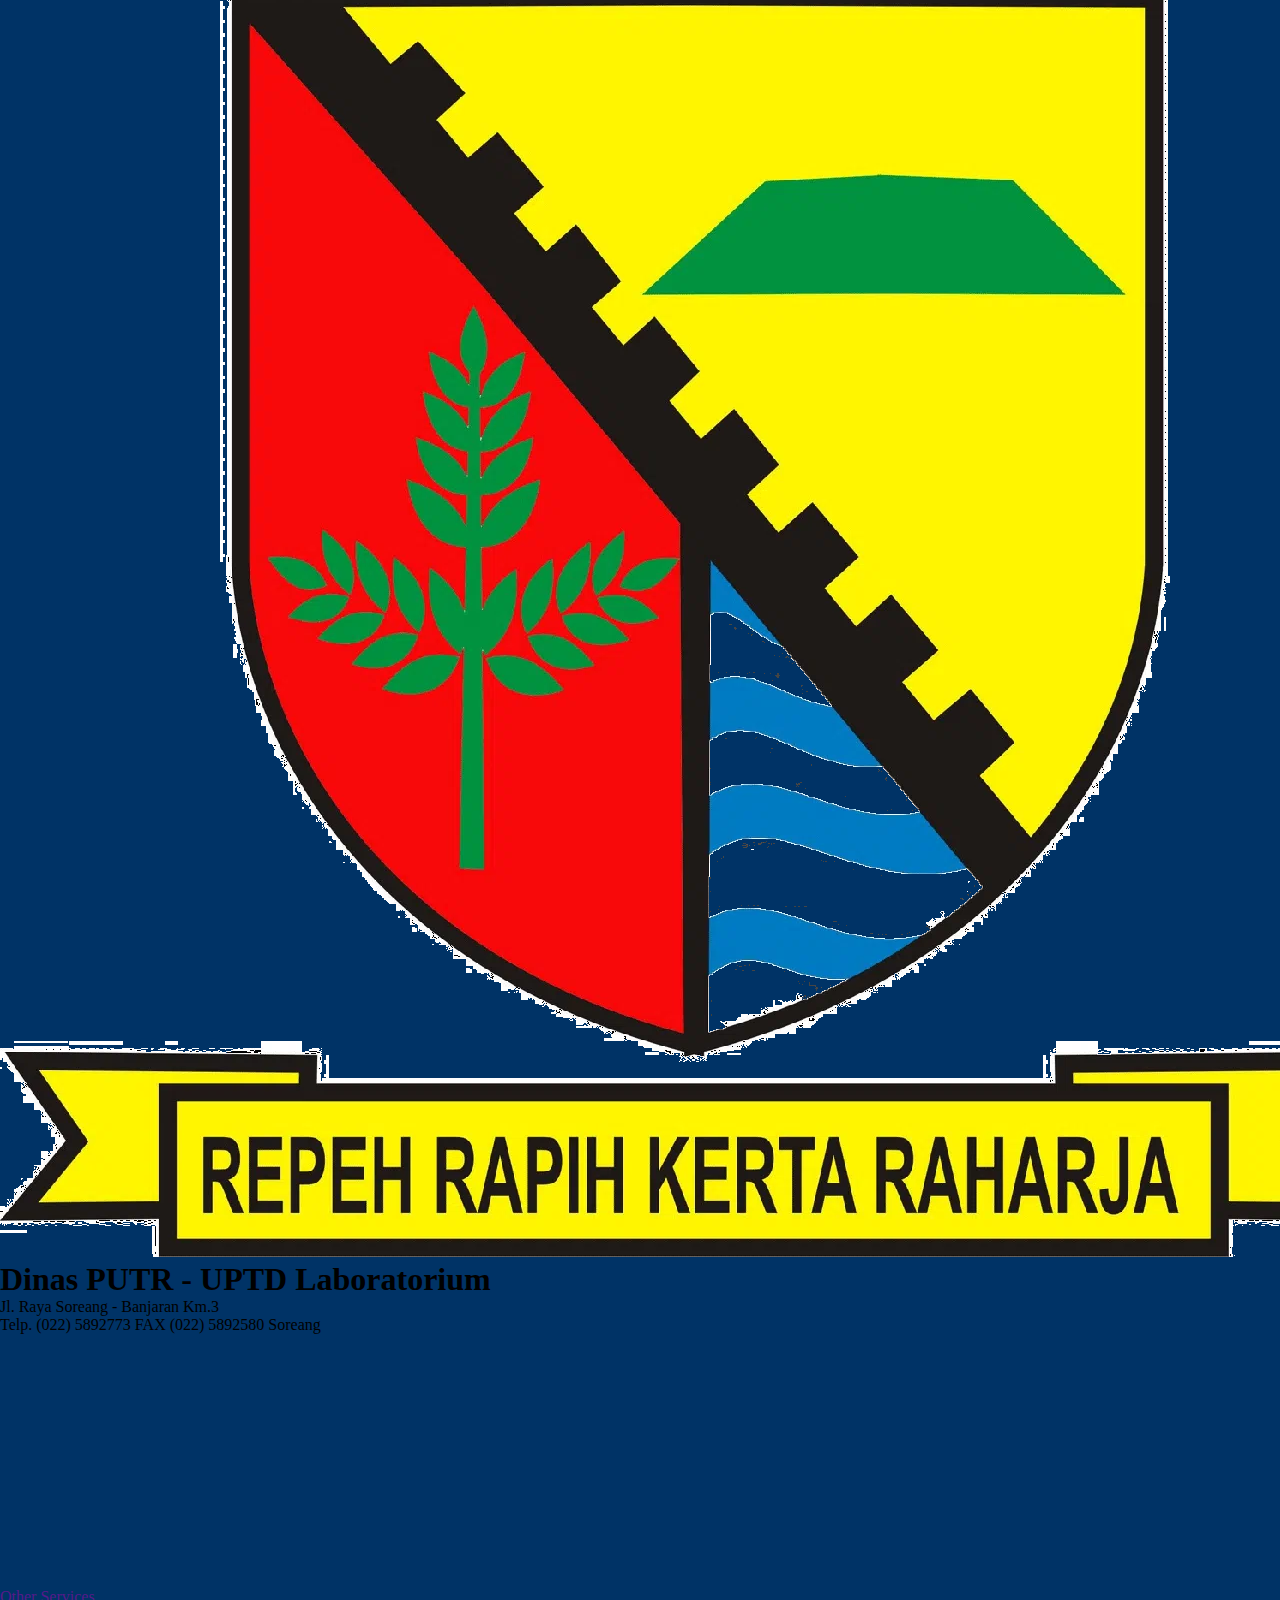
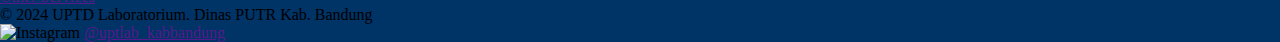
==== commit cacf8f7f: "commit ke 5" ====
--- a/index.html
+++ b/index.html
@@ -11,7 +11,15 @@
 
 <body>
 
-<section class="mt-20"> <!-- sambutan kepala uptd -->
+  <header class="">
+    <div class="">
+      <marquee class="text-3xl font-bold font-serif text-white border mx-40 mt-20 p-5">
+        PROFIL UPTD LABORATORIUM DINAS PUTR KAB BANDUNG
+      </marquee>
+    </div>
+  </header>
+
+<section class=""> <!-- sambutan kepala uptd -->
   <svg xmlns="http://www.w3.org/2000/svg" viewBox="0 0 1440 320">
     <path fill="#0099ff" fill-opacity="1" d="M0,32L40,53.3C80,75,160,117,240,128C320,139,400,117,480,101.3C560,85,640,75,720,101.3C800,128,880,192,960,186.7C1040,181,1120,107,1200,101.3C1280,96,1360,160,1400,192L1440,224L1440,320L1400,320C1360,320,1280,320,1200,320C1120,320,1040,320,960,320C880,320,800,320,720,320C640,320,560,320,480,320C400,320,320,320,240,320C160,320,80,320,40,320L0,320Z"></path>
   </svg>
@@ -25,7 +33,7 @@
         <h1>KA. UPTD LABORATORIUM</h1>
       </div>
     </div>
-    <div class="text md:ml-10 text-center md:text-left" data-aos="zoom-out" data-aos-duration="1000">
+    <div class="text md:ml-10 text-center md:text-left" data-aos="zoom-in" data-aos-duration="1000">
       <h1 class="md:w-[30rem] text-white text-lg font-serif">
         Selamat datang di website UPTD Laboratorium Kabupaten Bandung yang BERAKHLAK Akuntabel Kompeten Harmonis 
         Loyal Adaptif dan Kolaboratif.
@@ -59,20 +67,20 @@
   </div>
   <div class="mt-[20px]">
     <div class="flex text-white font-serif text-lg justify-center">
-      <p class="m-[70px]">Visi</p>
+      <p class="m-[20px] md:m-[70px] mt-[80px]">Visi</p>
       <p class="bg-gray-300 m-[30px] text-black rounded-lg w-[50%] p-[20px]">
         Meningkatkan kualitas dan ketersediaan infrastruktur dasar serta mewujudkan keserasian pembangunan 
         dengan tata ruang wilayah.
       </p>
     </div>
     <div class="flex text-white font-serif text-lg justify-center">
-      <p class="m-[70px]">Misi</p>
+      <p class="m-[20px] md:m-[70px] mt-[80px]">Misi</p>
       <p class="bg-gray-300 m-[30px] text-black rounded-lg w-[50%] p-[20px]">
         Melakukan penataan struktur dan pola pemanfaatan peranan pembinaan jalan dengan tingkat pelayanan yang di perlukan dalam system jaringan jalan.
       </p>
     </div>
     <div class="flex text-white font-serif text-lg justify-center">
-      <p class="m-[55px]">Sasaran</p>
+      <p class="m-[10px] md:m-[55px] mt-[80px]">Sasaran</p>
       <p class="bg-gray-300 m-[30px] text-black rounded-lg w-[50%] p-[20px]">
         Meningkatkan kualitas, umur dan manfaat infrastruktur.
       </p>
@@ -130,7 +138,7 @@
 
     <div class="grid grid-cols-1 sm:grid-cols-2 my-8 justify-items-center">
       <a href="about.html?id=6">
-        <div class="border text-center p-6 bg-[#003366] hover:bg-sky-800 shadow-xl w-full sm:w-56 md:w-64 lg:w-[20rem]">
+        <div class="border text-center p-6 bg-[#003366] hover:bg-sky-800 shadow-xl w-full sm:w-56 md:w-64 lg:w-[20rem] mb-10">
           <h1 class="font-bold">KORWIL I:</h1>
           <h1 class="font-bold text-lg">DEDE SUHARA</h1>
           <h1 class="font-semibold">Wilayah:</h1>
@@ -165,7 +173,7 @@
       <h1>UPTD LABORATORIUM BAHAN KONSTRUKSI</h1>
       <h1>DPUTR KAB. BANDUNG</h1>
     </div>
-    <!-- Container untuk daftar alat -->
+    <!-- Container untuk daftar alat-alat -->
     <div id="alat-container"></div>
   </section>
   
@@ -256,10 +264,10 @@
 </section>
 
 <section id="sop"> <!-- sop dan prosedur pelayanan -->
-  <div class="flex m-20 justify-center font-bold font-serif">
+  <div class="flex m-20 justify-center font-bold font-serif"><a href="pad.html" class="">
     <div class="bg-yellow-600 hover:bg-yellow-500 m-10 p-5 px-[100px] shadow-2xl text-xl" data-aos="flip-up" data-aos-duration="1000">
-      <a href="pad.html" class="">SOP PAD</a>
-    </div>
+      SOP PAD
+    </div></a>
   </div>
 </section>
 
--- a/style.css
+++ b/style.css
@@ -15,39 +15,6 @@
       background-size: cover;
       background-repeat: no-repeat;
       background-attachment: fixed;
-  }
-  
-  .header {
-    width: 100%;
-    height: 100vh;
-  }
-  
-  .header-img {
-    position: absolute;
-    width: 100%;
-    height: 100%;
-  }
-  
-  .header-text {
-    position: relative;
-    display: flex;
-    align-items: center;
-    justify-content: center;
-    height: 100%;
-    color: rgb(0, 153, 255);
-    text-shadow: 1px 1px 5px rgba(0, 0, 0, 0.5); 
-    font-family: serif;
-    padding-bottom: 60px;
-  }
-  
-  .header-title {
-    font-size: 6rem;
-    font-weight: bold;
-    text-align: center;
-  }
-  
-  .header-title span {
-    color: white;
   }
   
   .card-ruang {
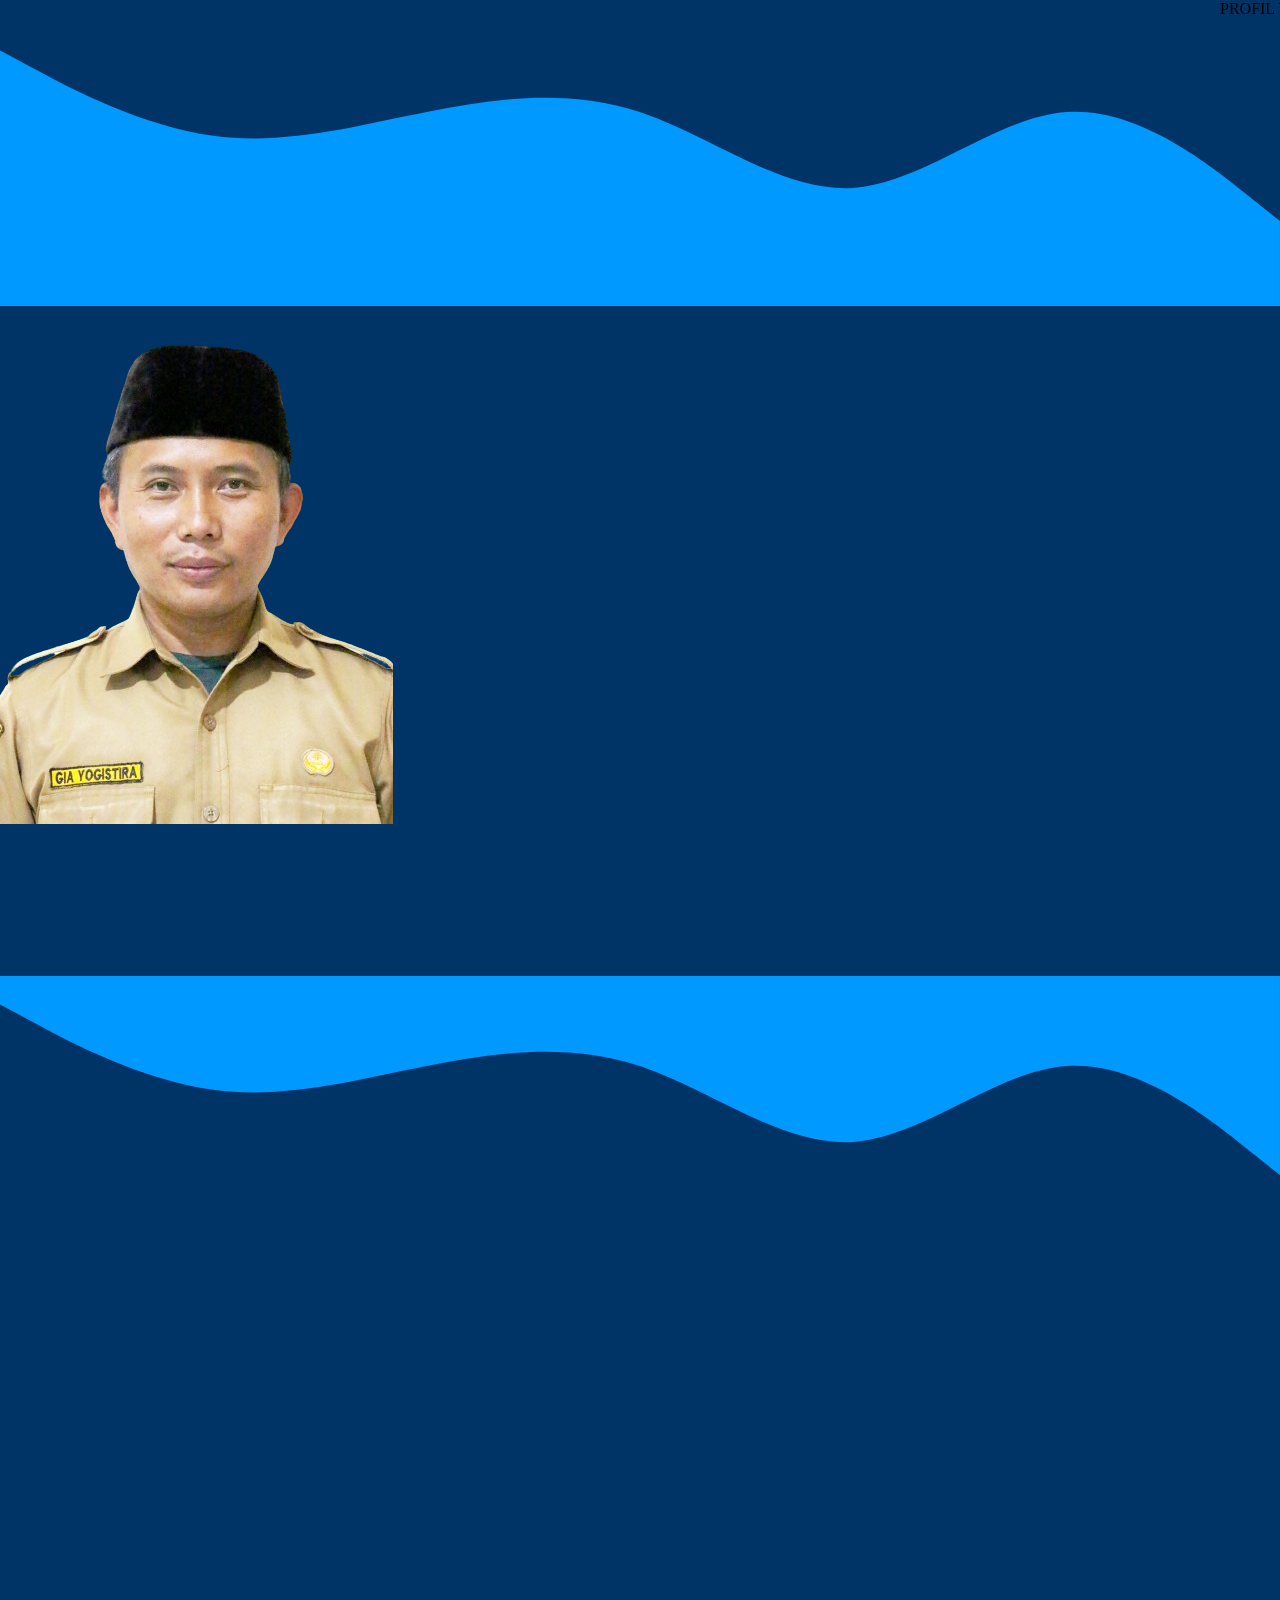
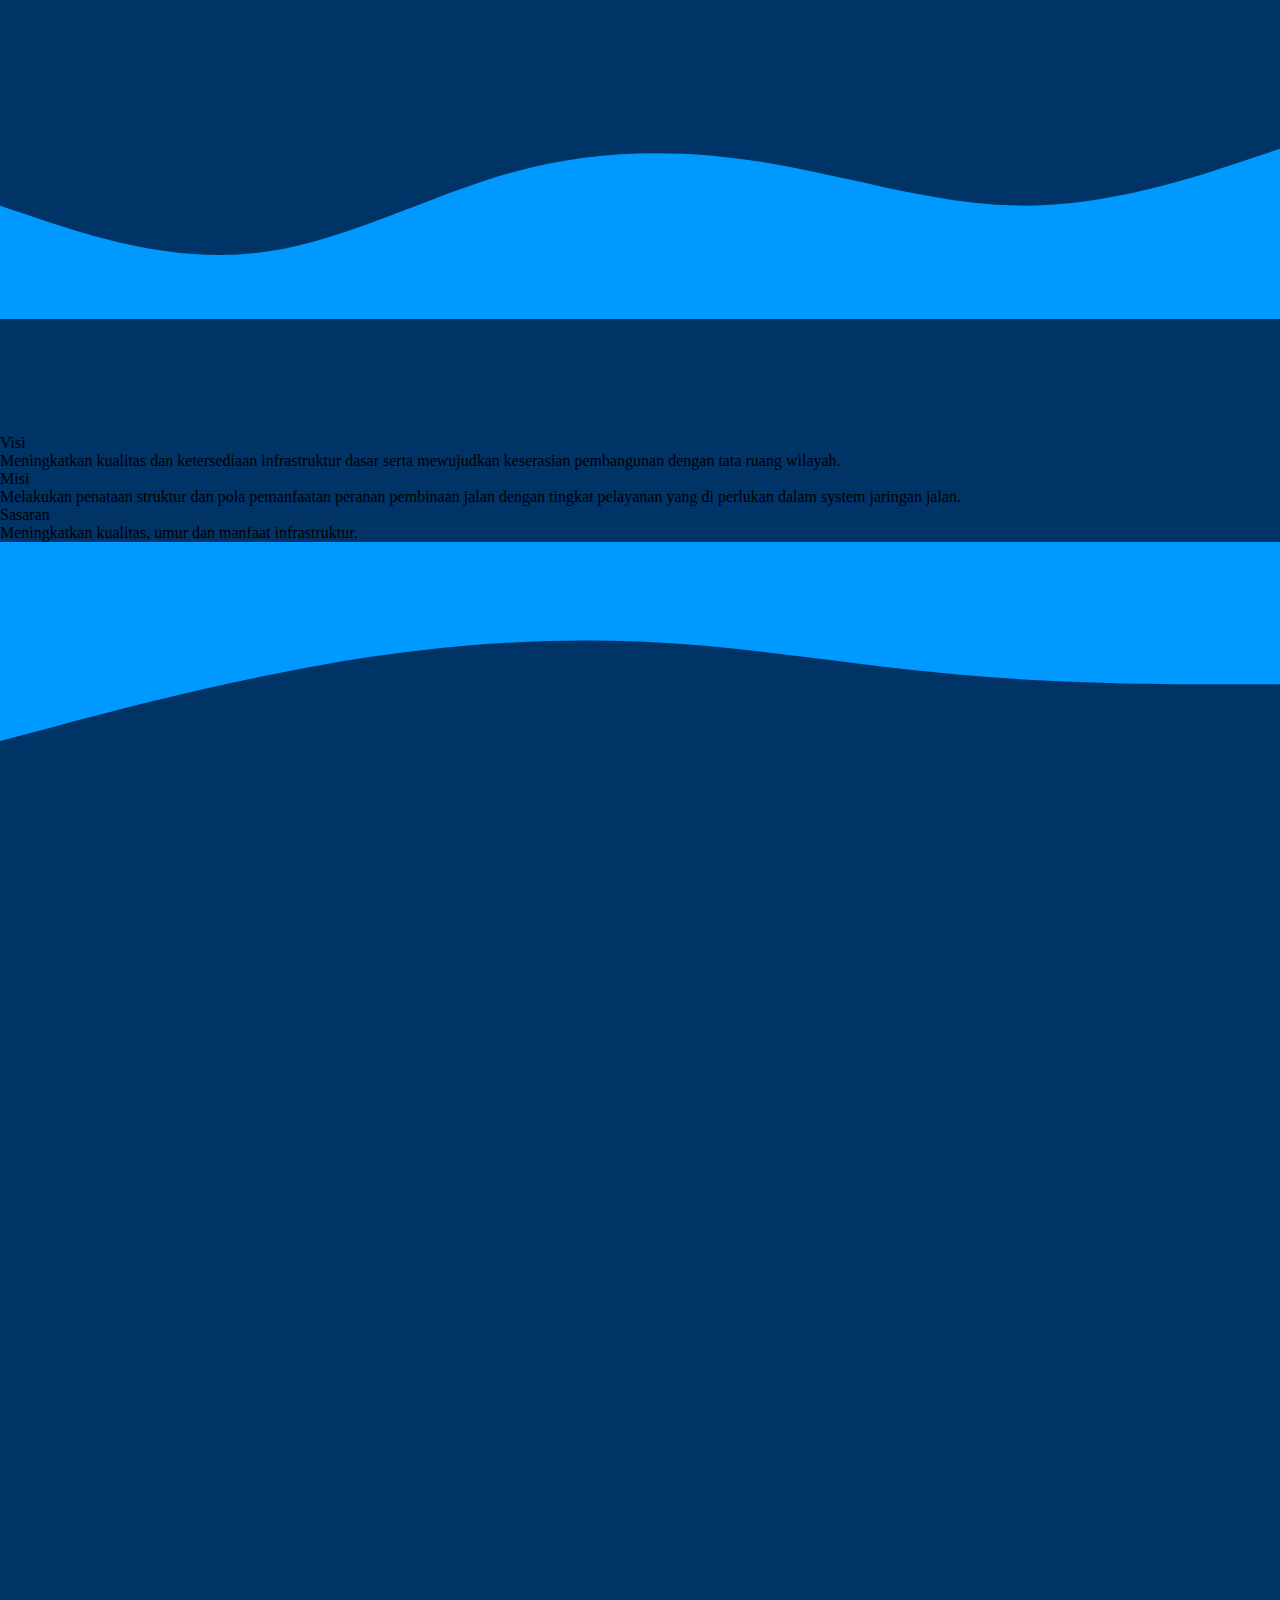
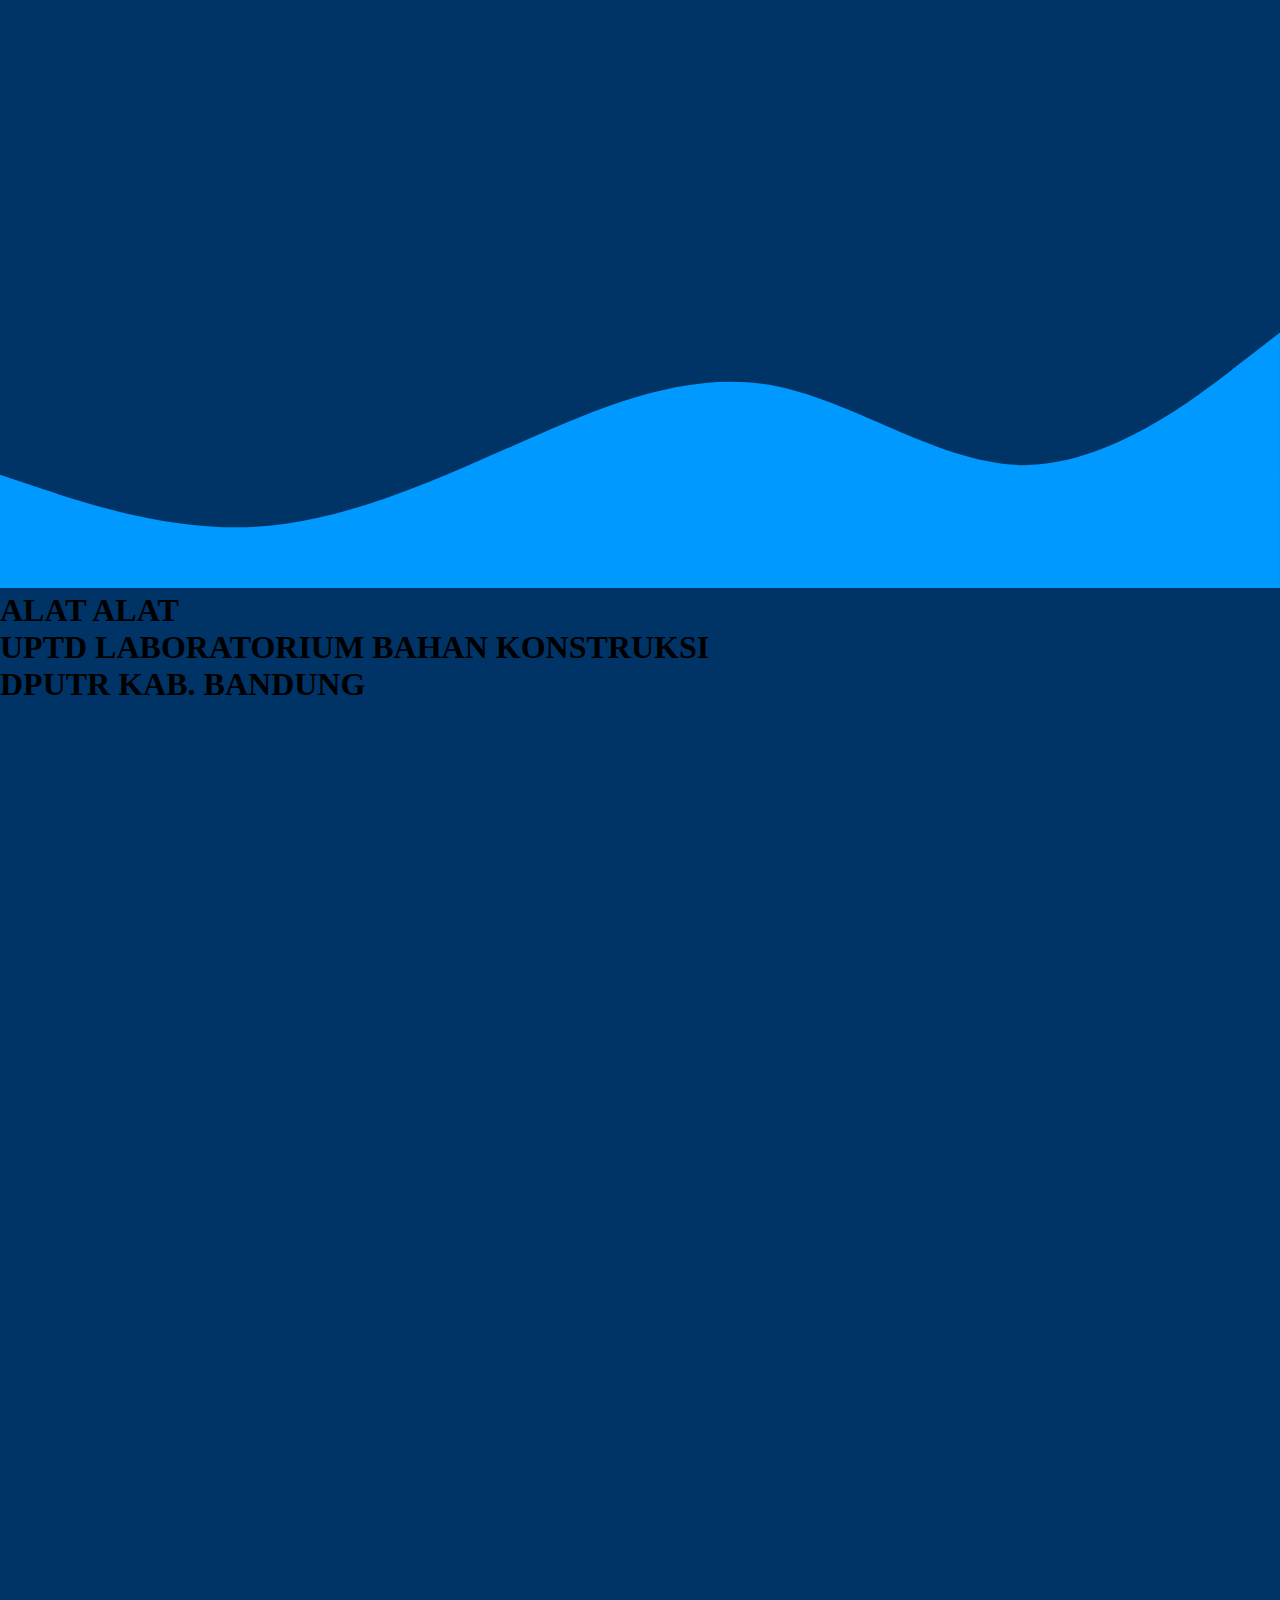
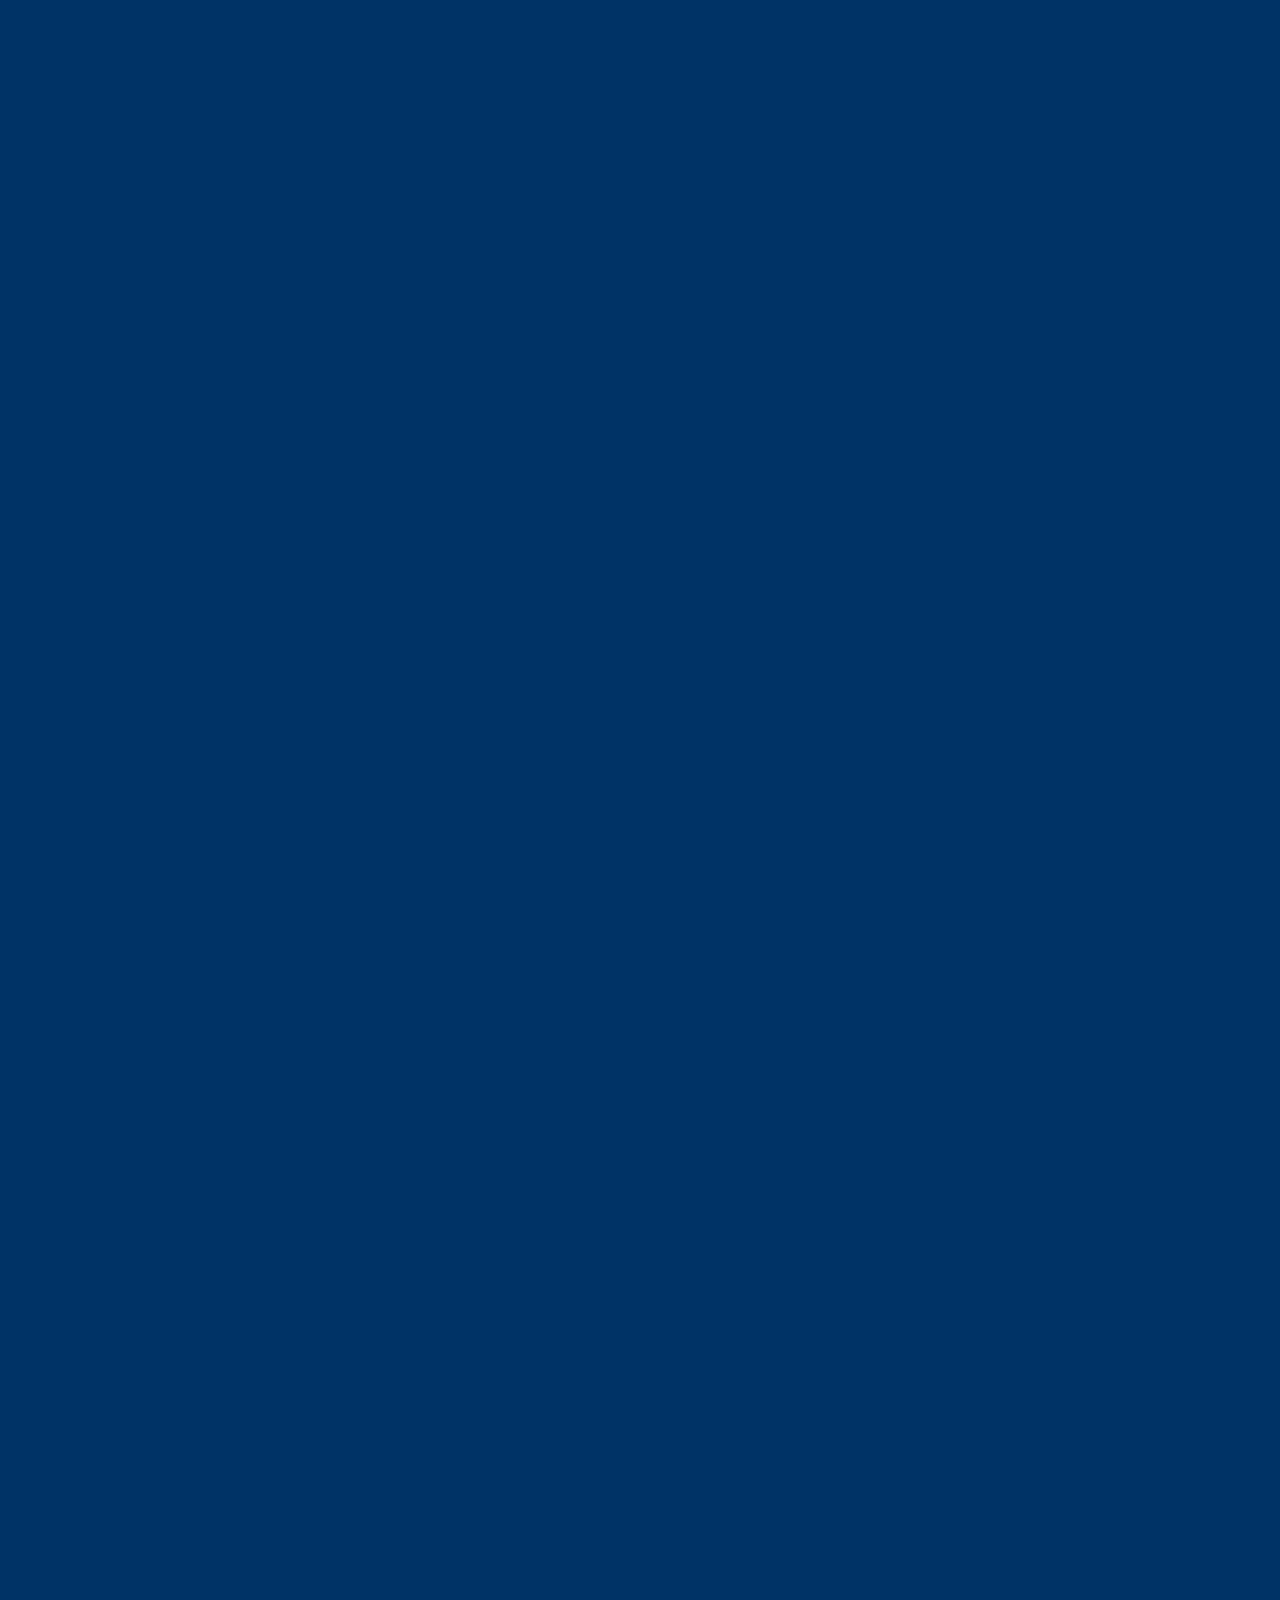
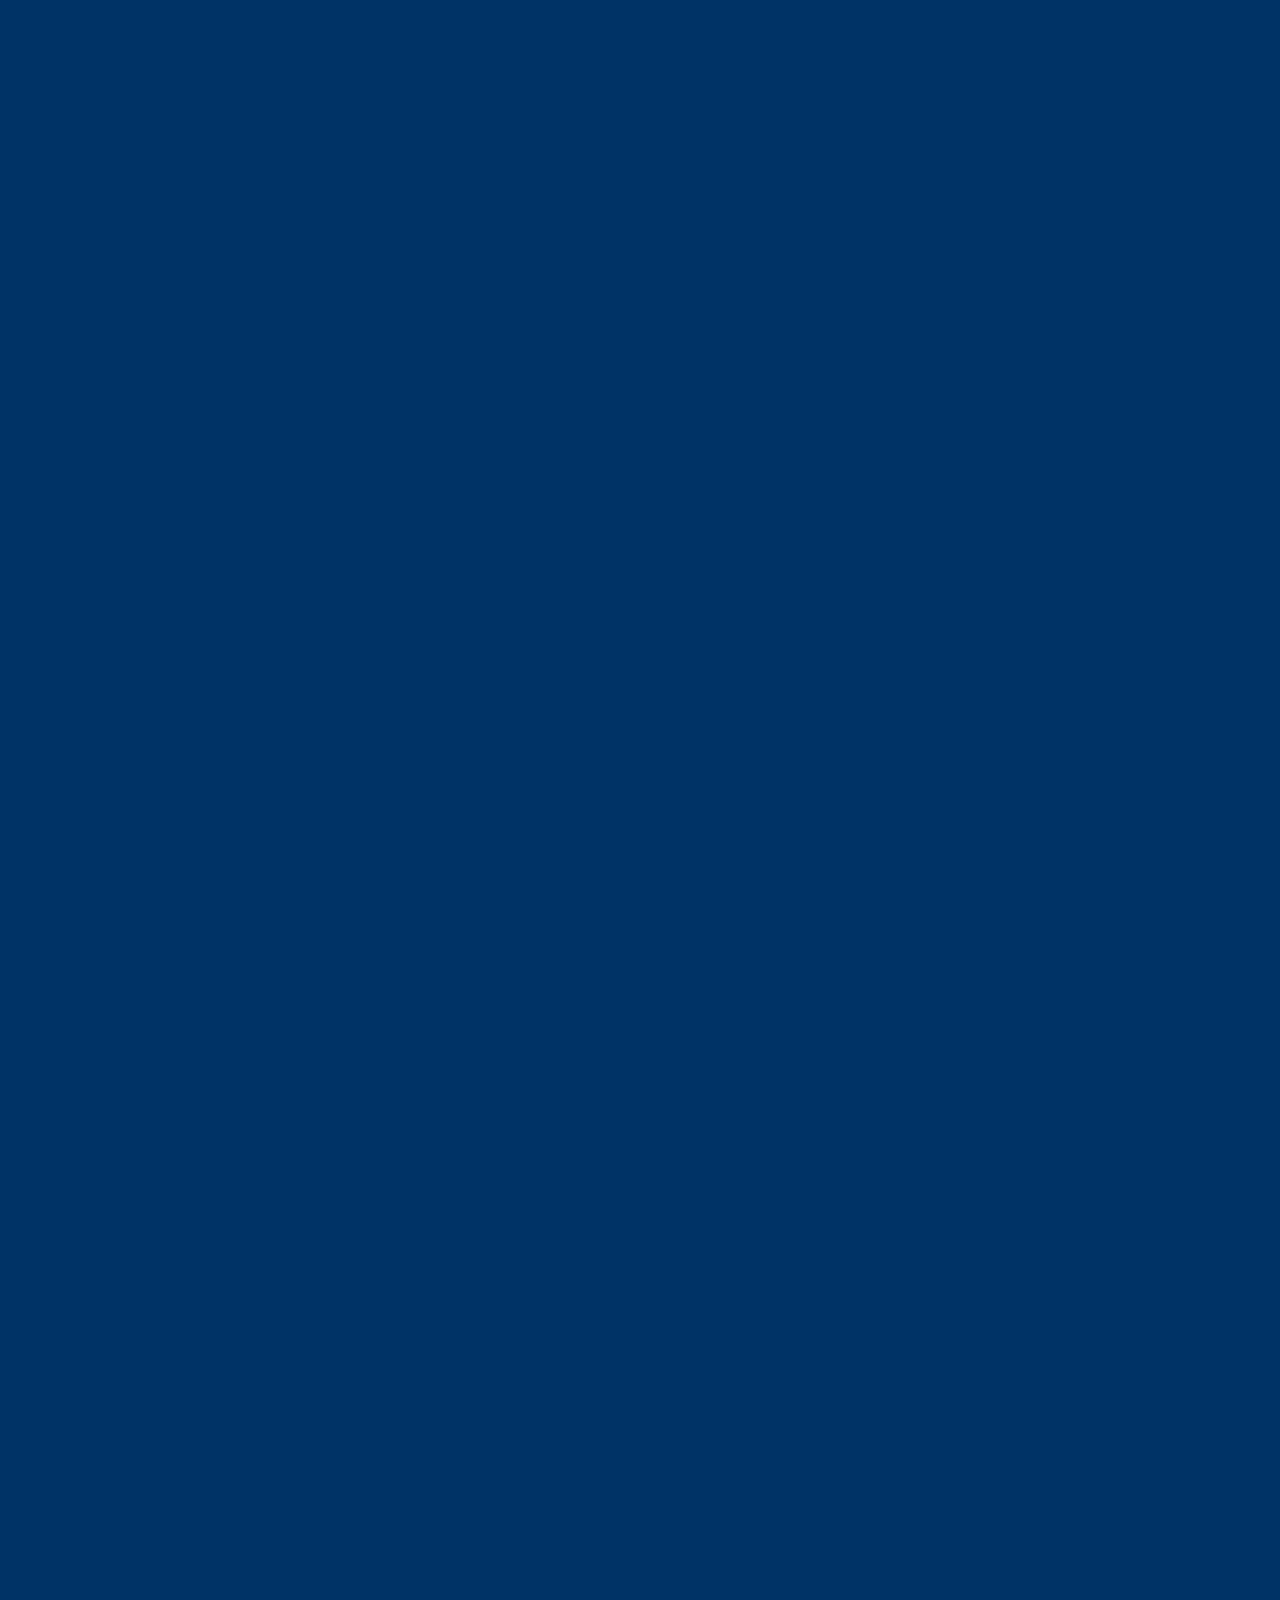
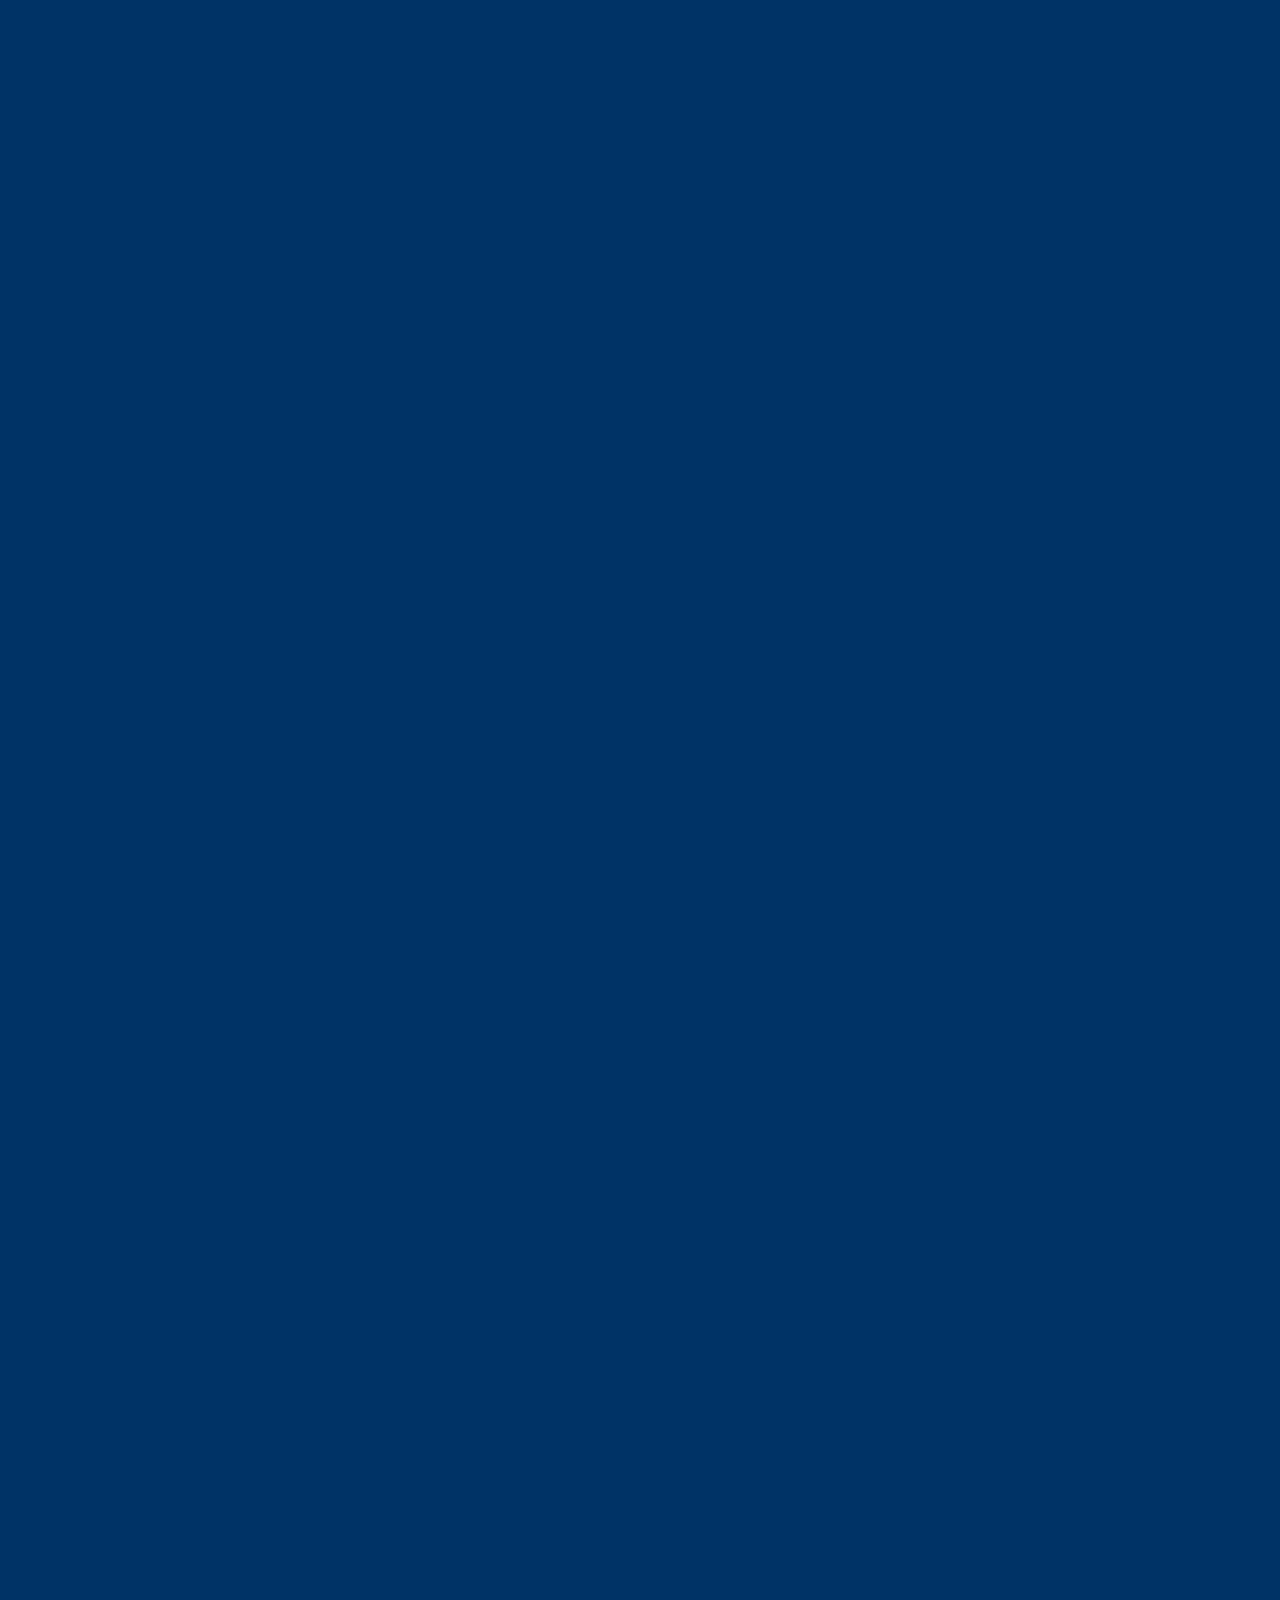
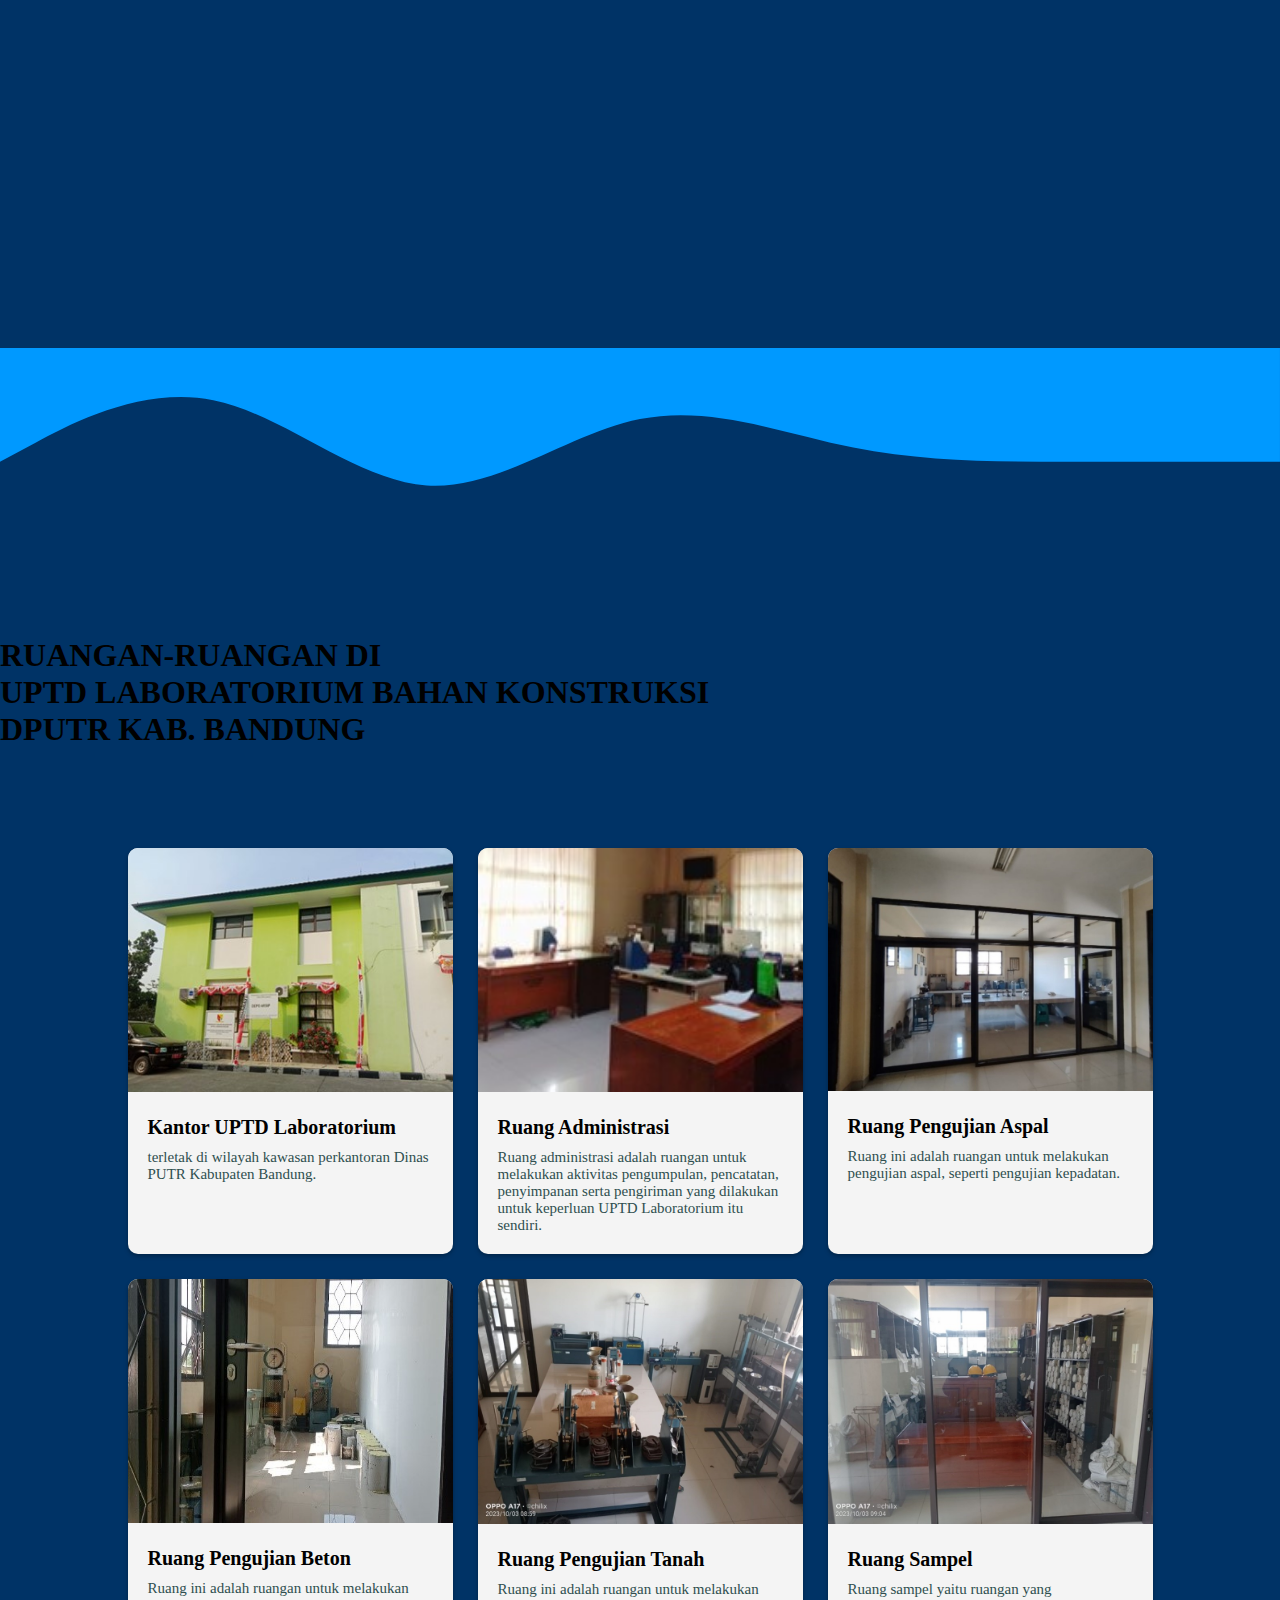
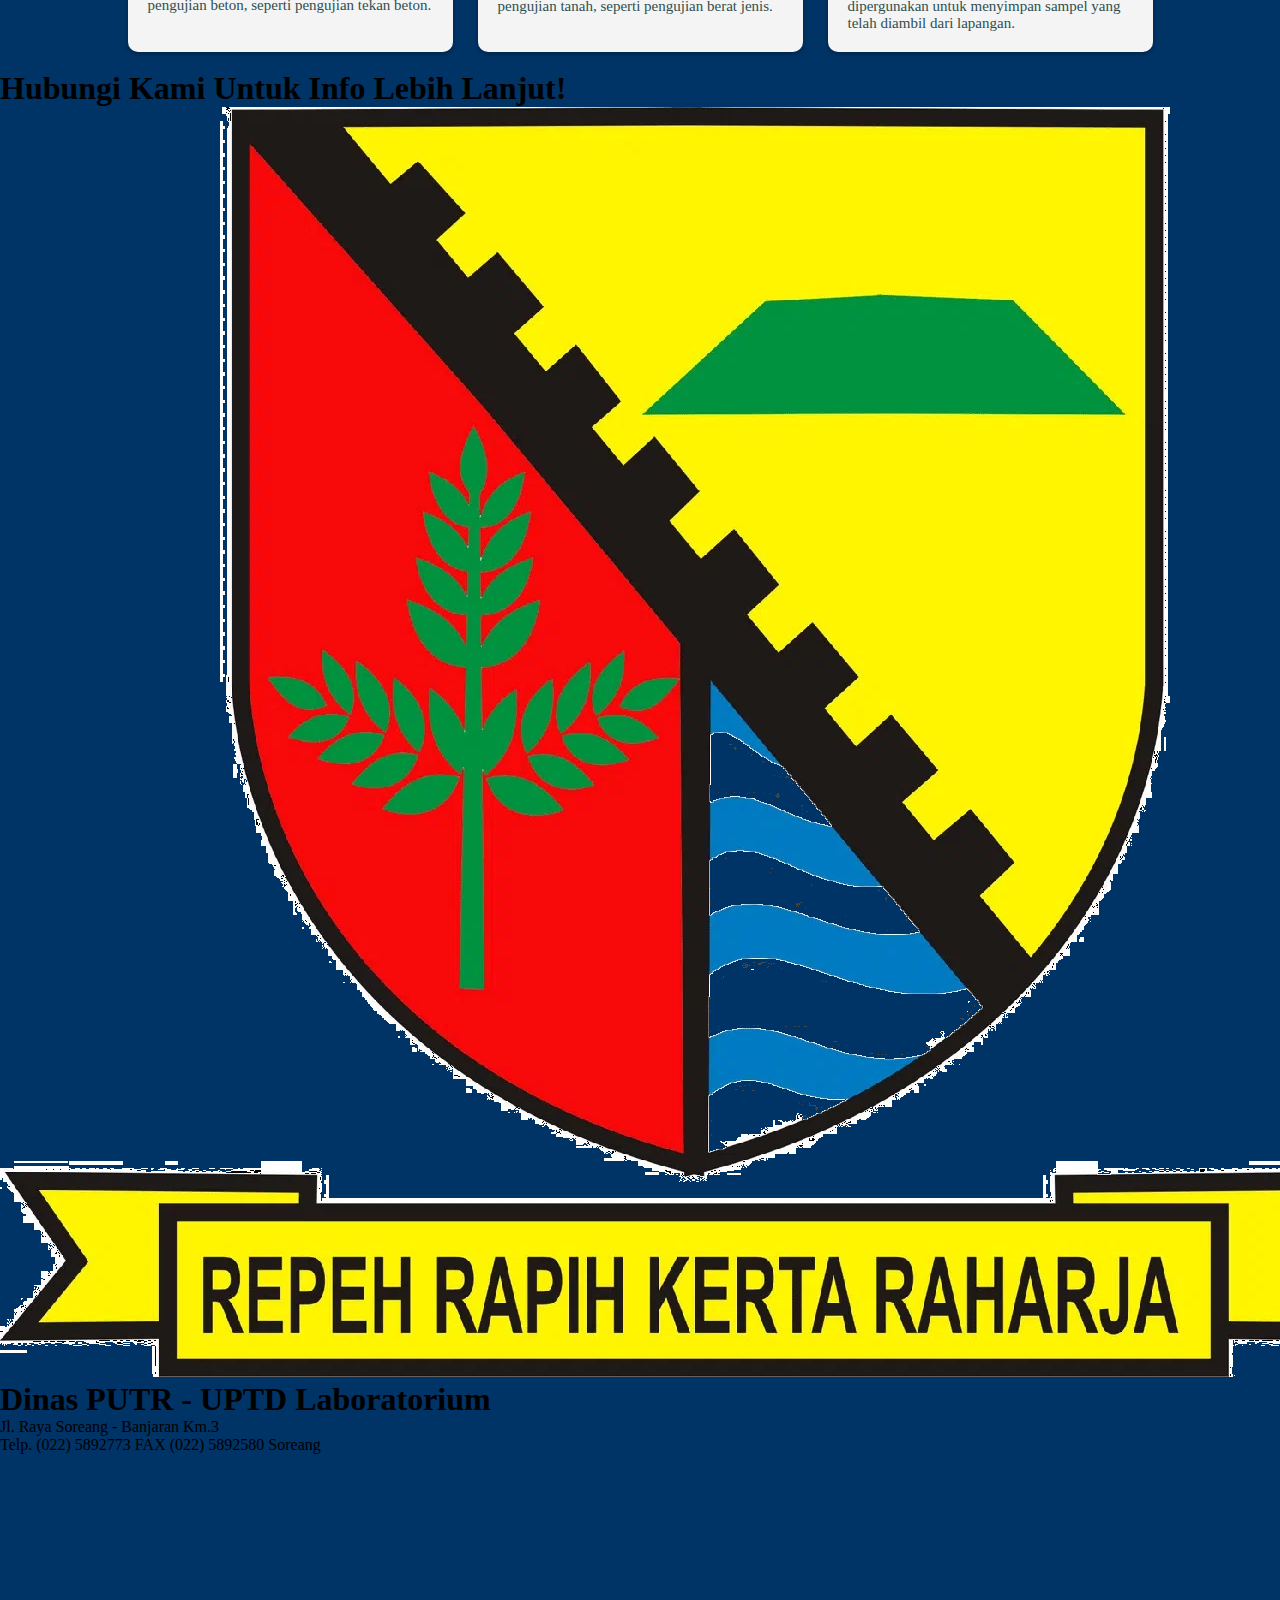
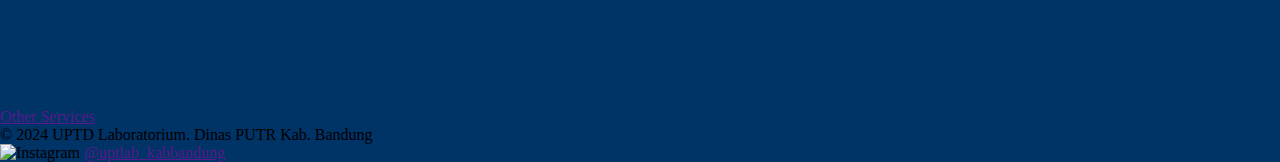
==== commit e244759c: "commit" ====
--- a/index.html
+++ b/index.html
@@ -48,8 +48,8 @@
 
 <section class="py-8 px-4"> <!-- deskripsi umum -->
   <div class="border rounded-lg bg-gray-300 shadow-xl md:m-40 m-4 p-4 md:p-20 text-center">
-    <h1 class="font-bold font-serif mt-4 mb-10 text-lg">DESKRIPSI UMUM <br> UPTD LABORATORIUM</h1>
-    <h1 class="md:w-30 w-full text-justify font-semibold font-serif mx-auto">
+    <h1 class="font-bold font-serif mt-4 mb-10 text-lg" data-aos="fade-down" data-aos-duration="1000">DESKRIPSI UMUM <br> UPTD LABORATORIUM</h1>
+    <h1 class="md:w-30 w-full text-justify font-semibold font-serif mx-auto" data-aos="fade-up" data-aos-duration="1000">
       UPTD Laboratorium adalah unit teknis dibawah Dinas PUTR yang bertugas untuk pengujian dan analisis material 
       kontruksi yang digunakan dalam proyek pembangunan infrastruktur. Beberapa material yang di uji di laboratorium 
       termasuk Tanah, Aspal dan beton. Laboratorium ini berfungsi sebagai pusat layanan teknis yang mendukung perencanaan, pelaksanaan, dan pengawasan proyek-proyek infrastruktur di Kabupaten Bandung. Selain pengujian, UPTD Laboratorium juga bertanggung jawab dalam pengolahan penginputan data hasil pengujian laboratorium. Dan kemudian di serahkan dalam bentuk Berita acara Pemeriksaan (BAP) kepada pihak terkait.
@@ -60,7 +60,7 @@
 <section class=""> <!-- visi misi -->
   <svg class="" xmlns="http://www.w3.org/2000/svg" viewBox="0 0 1440 320"><path fill="#0099ff" d="M0,192L48,208C96,224,192,256,288,245.3C384,235,480,181,576,154.7C672,128,768,128,864,144C960,160,1056,192,1152,192C1248,192,1344,160,1392,144L1440,128L1440,320L1392,320C1344,320,1248,320,1152,320C1056,320,960,320,864,320C768,320,672,320,576,320C480,320,384,320,288,320C192,320,96,320,48,320L0,320Z"></path></svg>
   <div class="bg-[#0099ff]">
-  <div class="text-center text-white font-semibold font-serif text-xl pt-[3rem]">
+  <div class="text-center text-white font-semibold font-serif text-xl pt-[3rem]" data-aos="zoom-in" data-aos-duration="1000">
     <h1>VISI DAN MISI</h1>
     <h1>UPTD LABORATORIUM BAHAN KONSTRUKSI</h1>
     <h1>DPUTR KAB. BANDUNG</h1>
@@ -92,27 +92,27 @@
 
 <section id="struktur">
   <div class="text-gray-300 font-serif">
-    <div class="font-bold text-xl text-center">
+    <div class="font-bold text-xl text-center" data-aos="fade-down" data-aos-duration="1000">
       <h1>STRUKTUR ORGANISASI</h1>
       <h1>UPTD LABORATORIUM BAHAN KONSTRUKSI</h1>
       <h1>DPUTR KAB. BANDUNG</h1>
     </div>
     
     <a href="about.html?id=1">
-      <div class="border text-center my-8 p-6 bg-[#003366] hover:bg-sky-800 shadow-xl w-full md:w-1/2 lg:w-1/3 mx-auto"> 
+      <div class="border text-center my-8 p-6 bg-[#003366] hover:bg-sky-800 shadow-xl w-full md:w-1/2 lg:w-1/3 mx-auto" data-aos="zoom-in" data-aos-duration="1000"> 
         <h1 class="font-semibold text-sm">KEPALA UPTD LABORATORIUM</h1>
         <h1 class="font-bold text-lg">GIA YOGISTIRA, S.T</h1>
       </div>
     </a>
 
     <a href="about.html?id=2">
-      <div class="border text-center my-8 p-6 bg-[#003366] hover:bg-sky-800 shadow-xl w-full md:w-1/2 lg:w-1/3 mx-auto">
+      <div class="border text-center my-8 p-6 bg-[#003366] hover:bg-sky-800 shadow-xl w-full md:w-1/2 lg:w-1/3 mx-auto" data-aos="zoom-in" data-aos-duration="1000">
         <h1 class="font-semibold text-sm">KASUBAG TATA USAHA</h1>
         <h1 class="font-bold text-lg">ETI SUMIATI, S.Sos</h1>
       </div>
     </a>
 
-    <div class="flex flex-wrap justify-center gap-4">
+    <div class="flex flex-wrap justify-center gap-4" data-aos="zoom-in" data-aos-duration="1000">
       <a href="about.html?id=3">
         <div class="border text-center p-6 bg-[#003366] hover:bg-sky-800 shadow-xl w-40 sm:w-56 md:w-64">
           <h1 class="font-semibold text-sm">DIVISI UJI LAB</h1>
@@ -120,7 +120,7 @@
         </div>
       </a>
       <a href="about.html?id=4">
-        <div class="border text-center p-6 bg-[#003366] hover:bg-sky-800 shadow-xl w-40 sm:w-56 md:w-64">
+        <div class="border text-center p-6 bg-[#003366] hover:bg-sky-800 shadow-xl w-40 sm:w-56 md:w-64" data-aos="zoom-in" data-aos-duration="1000">
           <h1 class="font-semibold text-sm">DIVISI ALAT</h1>
           <h1 class="font-bold text-lg">AJANG PENDI</h1>
         </div>
@@ -129,7 +129,7 @@
 
     <div class="flex flex-wrap justify-center gap-4 my-8">
       <a href="about.html?id=5">
-        <div class="border text-center p-6 bg-[#003366] hover:bg-sky-800 shadow-xl">
+        <div class="border text-center p-6 bg-[#003366] hover:bg-sky-800 shadow-xl" data-aos="zoom-in" data-aos-duration="1000">
           <h1 class="font-semibold text-sm">DIVISI LAPANGAN</h1>
           <h1 class="font-bold text-lg">GUMILAR RISNAYA, A.Md</h1>
         </div>
@@ -138,7 +138,7 @@
 
     <div class="grid grid-cols-1 sm:grid-cols-2 my-8 justify-items-center">
       <a href="about.html?id=6">
-        <div class="border text-center p-6 bg-[#003366] hover:bg-sky-800 shadow-xl w-full sm:w-56 md:w-64 lg:w-[20rem] mb-10">
+        <div class="border text-center p-6 bg-[#003366] hover:bg-sky-800 shadow-xl w-full sm:w-56 md:w-64 lg:w-[20rem] mb-10" data-aos="zoom-in" data-aos-duration="1000">
           <h1 class="font-bold">KORWIL I:</h1>
           <h1 class="font-bold text-lg">DEDE SUHARA</h1>
           <h1 class="font-semibold">Wilayah:</h1>
@@ -150,7 +150,7 @@
         </div>
       </a>
       <a href="about.html?id=7">
-        <div class="border text-center p-6 bg-[#003366] hover:bg-sky-800 shadow-xl w-full sm:w-56 md:w-64 lg:w-[20rem]">
+        <div class="border text-center p-6 bg-[#003366] hover:bg-sky-800 shadow-xl w-full sm:w-56 md:w-64 lg:w-[20rem]" data-aos="zoom-in" data-aos-duration="1000">
           <h1 class="font-bold">KORWIL II:</h1>
           <h1 class="font-bold text-lg">DEDEN DARMA SETIAWAN</h1>
           <h1 class="font-semibold">Wilayah:</h1>
@@ -227,37 +227,42 @@
      <img src="img/kantor uptd.jpg" alt="">
      <div class="card-content">
       <h1>Kantor UPTD Laboratorium</h1>
-      <p>deskripsi</p>
+      <p>terletak di wilayah kawasan perkantoran Dinas PUTR Kabupaten Bandung.</p>
      </div>
     </div>
     <div class="card">
       <img src="img/ruang administrasi.jpg" alt="">
       <div class="card-content">
        <h1>Ruang Administrasi</h1>
+       <p>Ruang administrasi adalah ruangan untuk melakukan aktivitas pengumpulan, pencatatan, penyimpanan serta pengiriman yang dilakukan untuk keperluan UPTD Laboratorium itu sendiri.</p>
       </div>
     </div>
     <div class="card">
       <img src="img/ruang pengujian aspal.jpg" alt="">
       <div class="card-content">
        <h1>Ruang Pengujian Aspal</h1>
+       <p>Ruang ini adalah ruangan untuk melakukan pengujian aspal, seperti pengujian kepadatan.</p>
       </div>
     </div>
     <div class="card">
       <img src="img/ruang pengujian beton.jpg" alt="">
       <div class="card-content">
        <h1>Ruang Pengujian Beton</h1>
+       <p>Ruang ini adalah ruangan untuk melakukan pengujian beton, seperti pengujian tekan beton.</p>
       </div>
     </div>
     <div class="card">
       <img src="img/ruang pengujian tanah.jpg" alt="">
       <div class="card-content">
        <h1>Ruang Pengujian Tanah</h1>
+       <p>Ruang ini adalah ruangan untuk melakukan pengujian tanah, seperti pengujian berat jenis.</p>
       </div>
     </div>
     <div class="card">
       <img src="img/ruang sample.jpg" alt="">
       <div class="card-content">
        <h1>Ruang Sampel</h1>
+       <p>Ruang sampel yaitu ruangan yang dipergunakan untuk menyimpan sampel yang telah diambil dari lapangan.</p>
       </div>
     </div>
   </div>
